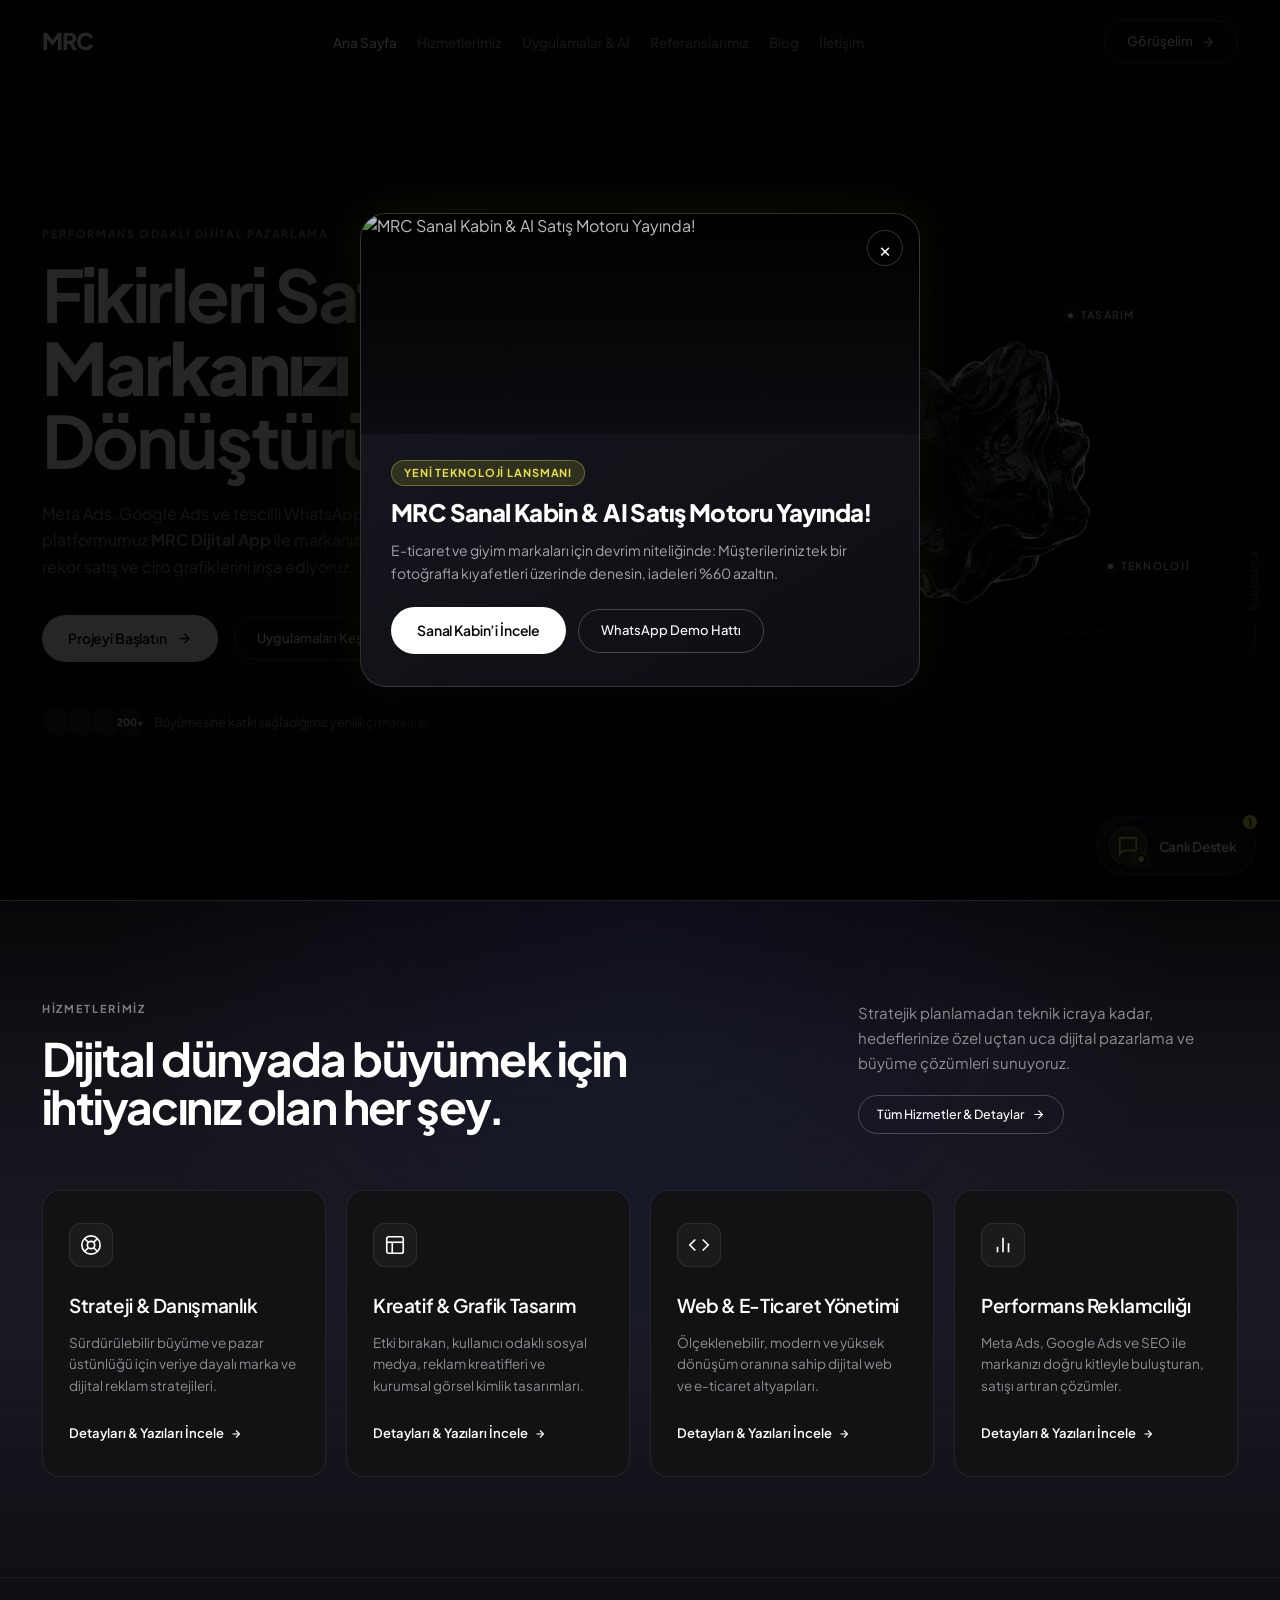
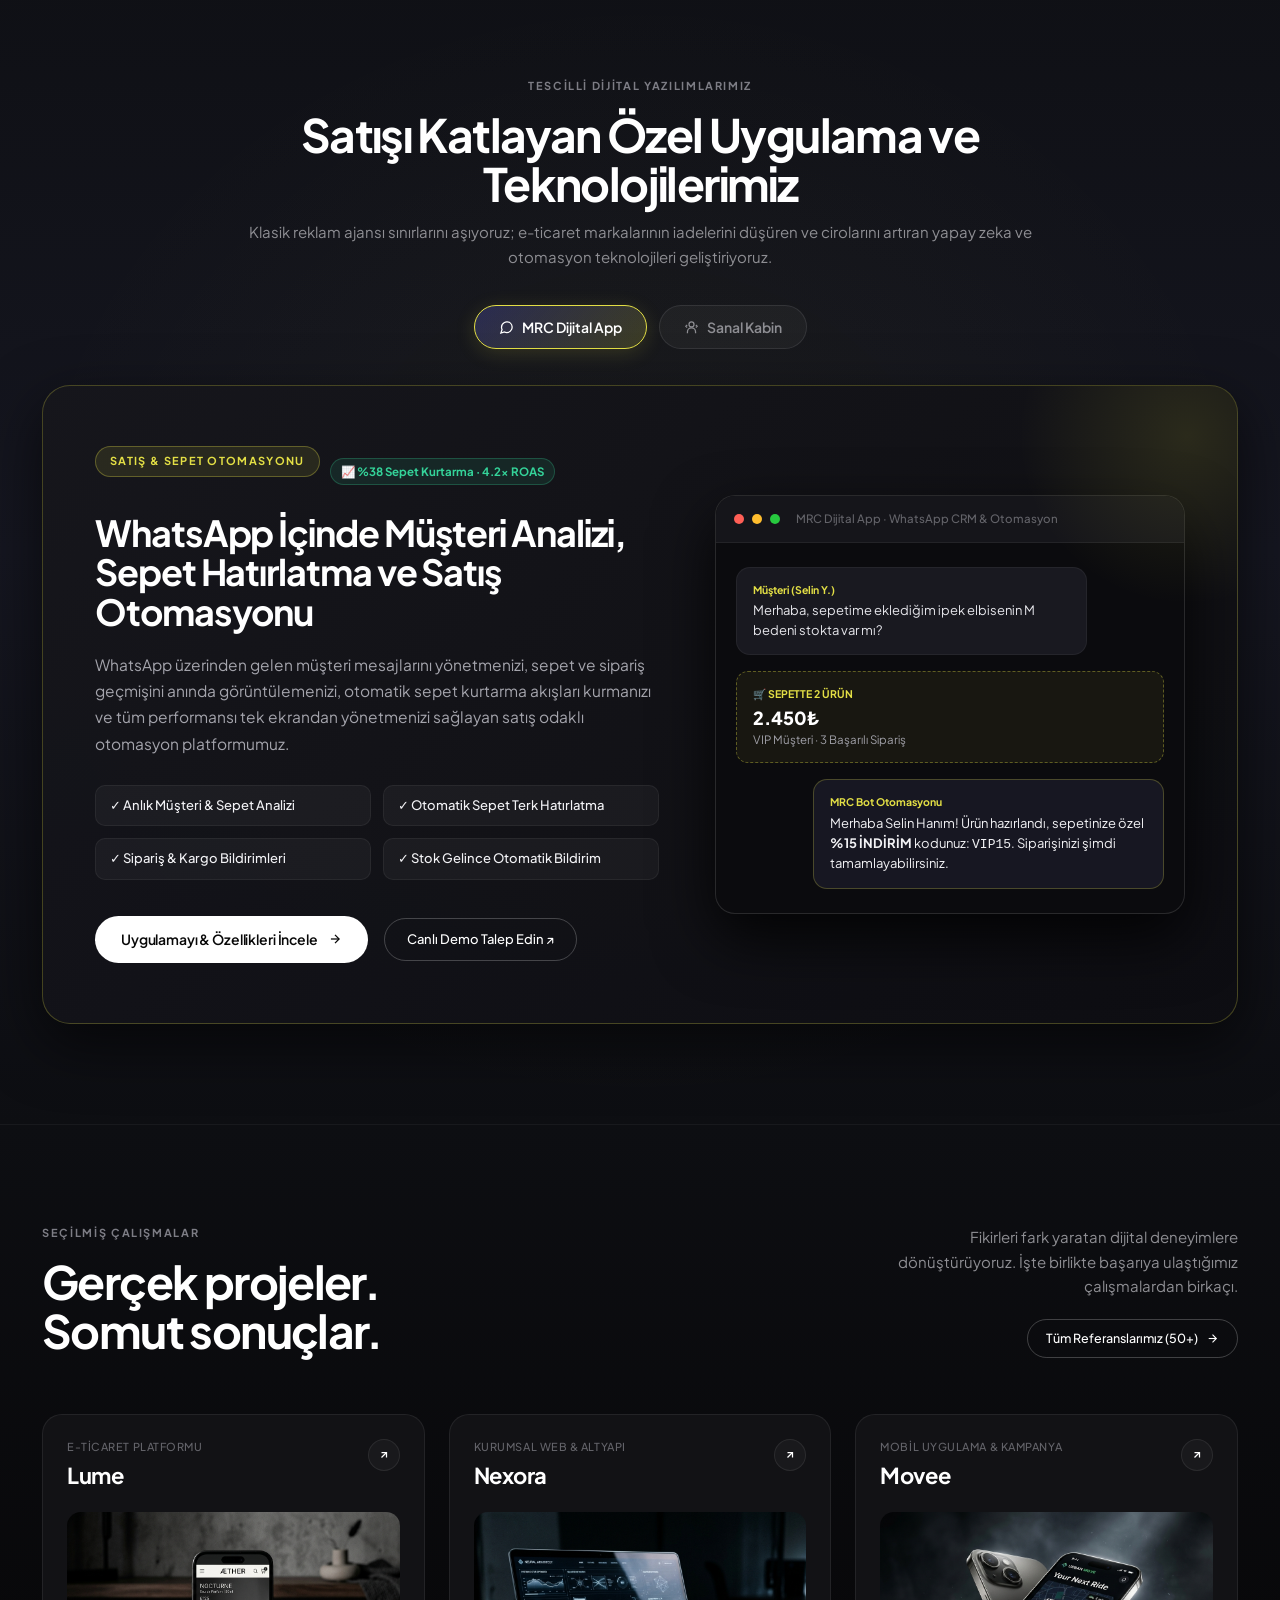
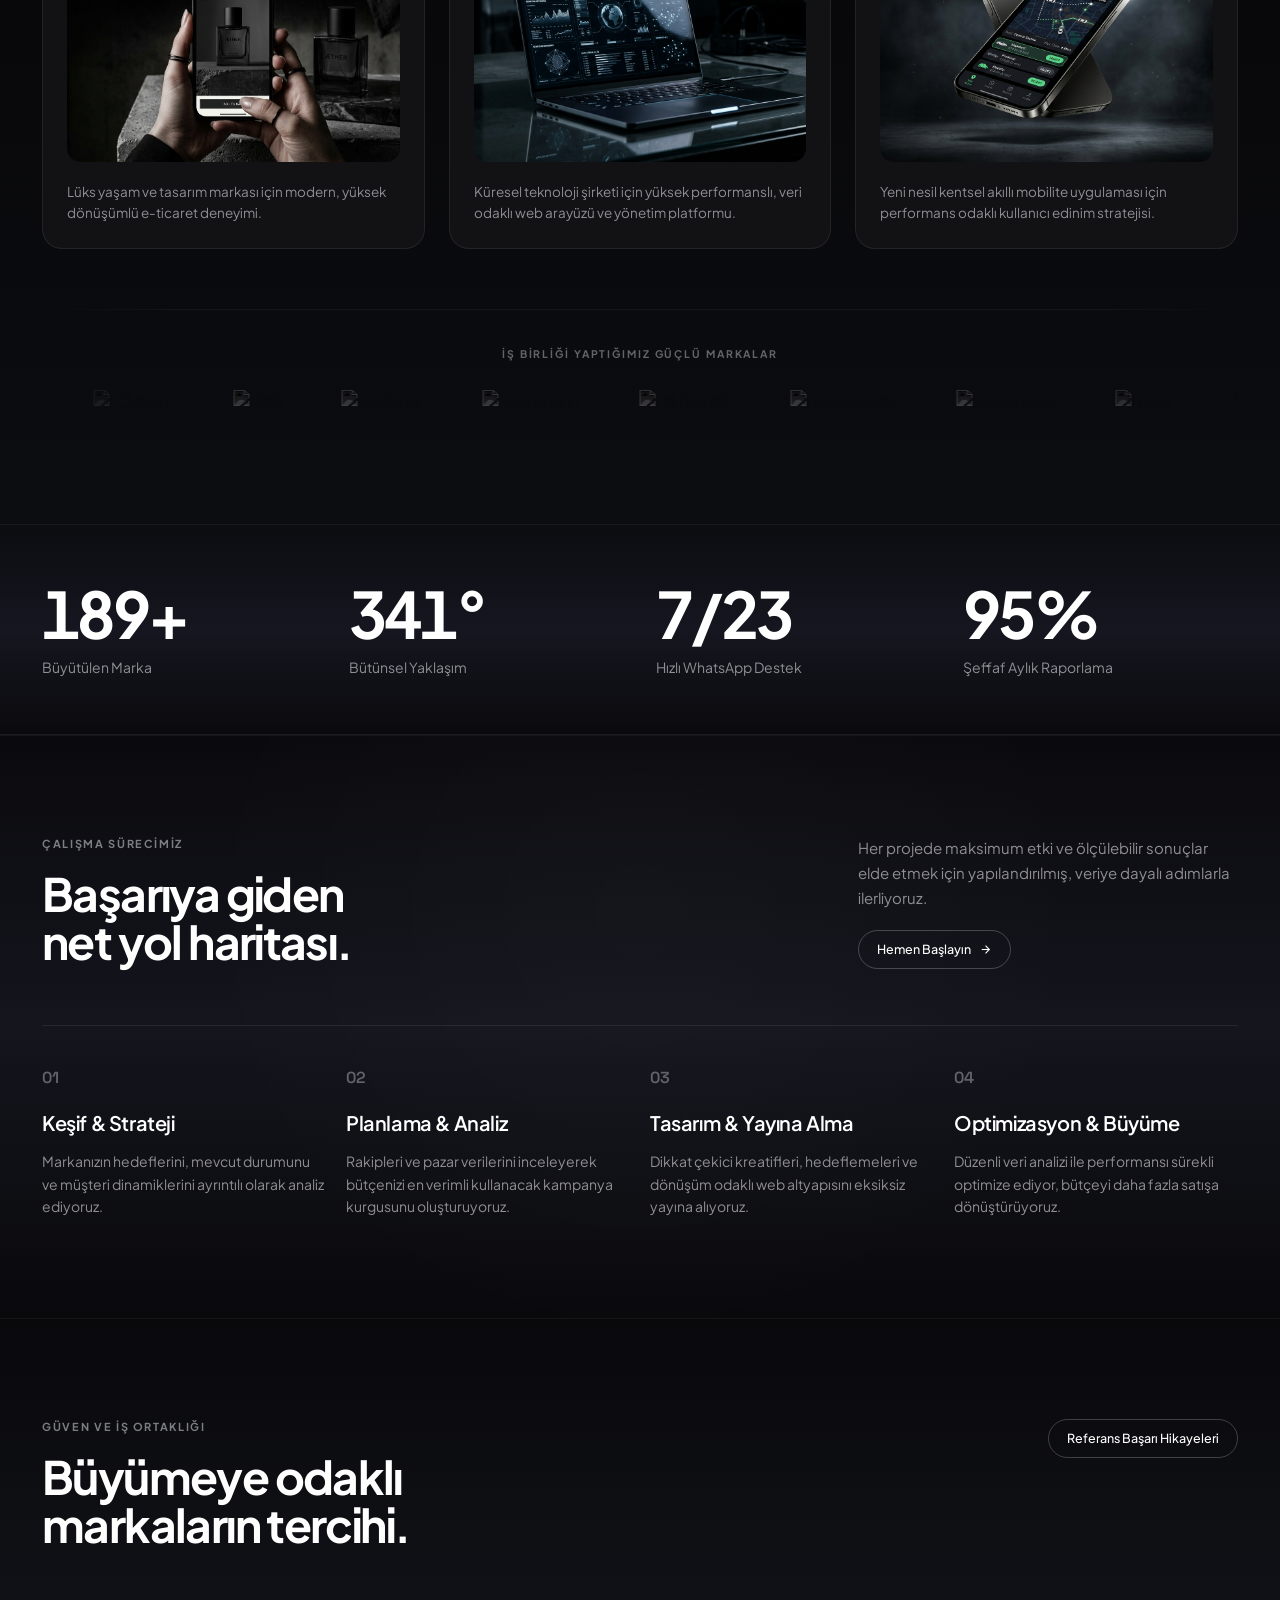
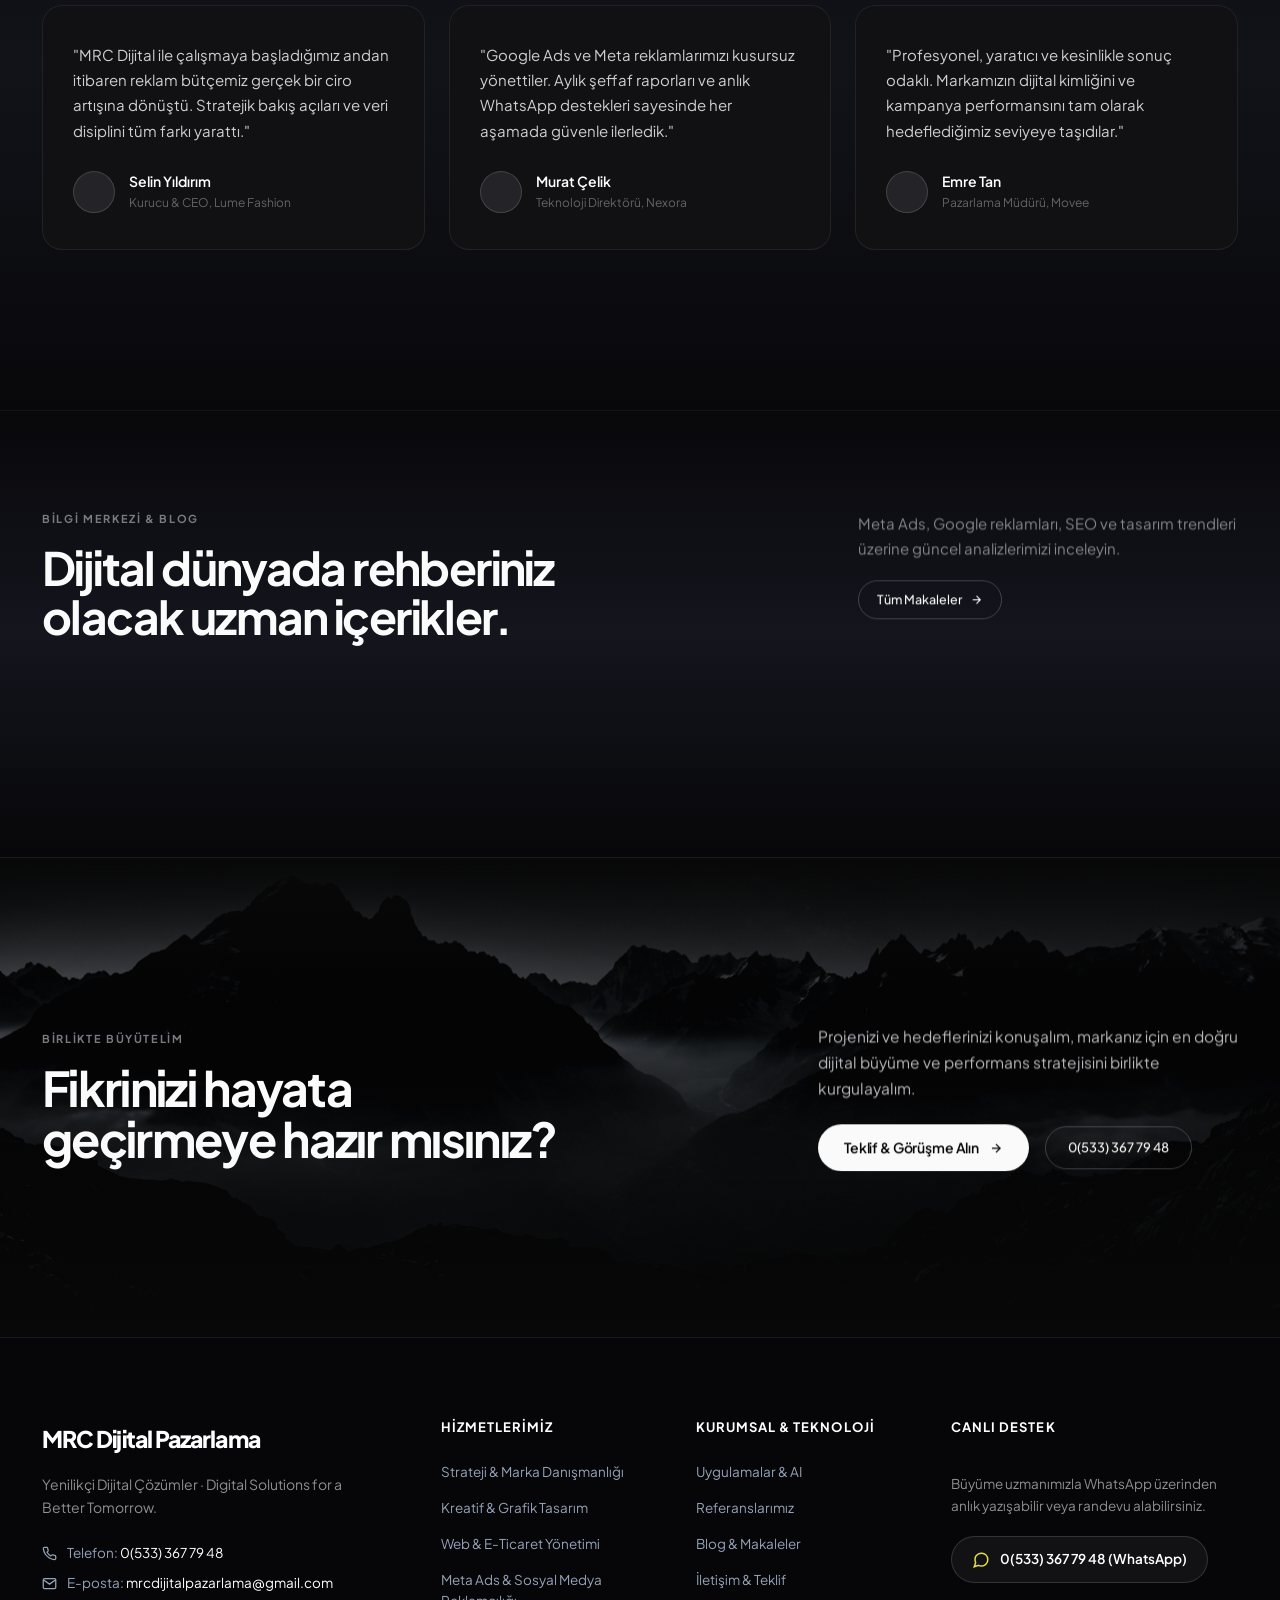
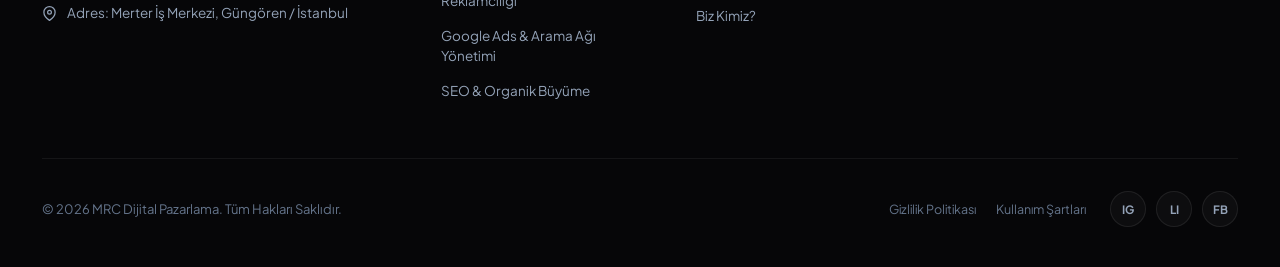
==== index.html @ 801fc0c1 "chore: publish agency preview build" ====
<!DOCTYPE html>
<html lang="tr">
<head>
  <meta charset="UTF-8">
  <meta name="viewport" content="width=device-width, initial-scale=1.0">
  <title>MRC Dijital Pazarlama | Yenilikçi Dijital Çözümler</title>
  <meta name="description" content="MRC Dijital Pazarlama - Veri odaklı reklam stratejileri, güçlü içerik planlaması ve doğru hedefleme ile markanızı dijitalde büyütün.">
  <link rel="icon" href="https://cdn.qukasoft.com/f/412761/cG96WmFtNG0vcUp3ZUdFOVU1NG5hQT09/l/favicon-4091739-sw50sh50.webp">

  <!-- Google Fonts: Plus Jakarta Sans for exact reference typography -->
  <link rel="preconnect" href="https://fonts.googleapis.com">
  <link rel="preconnect" href="https://fonts.gstatic.com" crossorigin>
  <link href="https://fonts.googleapis.com/css2?family=Plus+Jakarta+Sans:ital,wght@0,300;0,400;0,500;0,600;0,700;0,800;1,400;1,600&family=Space+Grotesk:wght@500;600;700&display=swap" rel="stylesheet">

  <script>
    (function(){
      try {
        var d = JSON.parse(localStorage.getItem('mrc_site_data_v1') || '{}');
        if (d && d.settings && d.settings.accentColor) {
          document.documentElement.style.setProperty('--accent-yellow', d.settings.accentColor);
          document.documentElement.style.setProperty('--accent-whatsapp', d.settings.accentColor);
        }
      } catch(e){}
    })();
  </script>
  <script type="module" crossorigin src="./assets/data-store-DvxqMFlW.js"></script>
  <script type="module" crossorigin src="./assets/chat-widget-3o8VH0E1.js"></script>
  <link rel="stylesheet" crossorigin href="./assets/chat-widget-BWJwFEwq.css">
</head>
<body>

  <!-- ========================================== -->
  <!-- 1. HEADER (Minimal Navigation)             -->
  <!-- ========================================== -->
  <header class="site-header" id="header">
    <div class="header-container">
      <a href="./index.html" class="brand-logo" aria-label="MRC Dijital Pazarlama Ana Sayfa">
        <span class="logo-text">MRC</span>
      </a>

      <nav class="nav-menu" aria-label="Ana Menü">
        <ul class="nav-list" id="mainNavList">
          <li><a href="./index.html" class="nav-link active">Ana Sayfa</a></li>
          <li><a href="./hizmetler.html" class="nav-link">Hizmetlerimiz</a></li>
          <li><a href="./uygulamalar.html" class="nav-link">Uygulamalar & AI</a></li>
          <li><a href="./referanslar.html" class="nav-link">Referanslarımız</a></li>
          <li><a href="./blog.html" class="nav-link">Blog</a></li>
          <li><a href="./iletisim.html" class="nav-link">İletişim</a></li>
        </ul>
      </nav>

      <div class="header-actions">
        <a href="./iletisim.html" class="btn-pill-outline" id="headerCtaBtn">
          <span>Görüşelim</span>
          <svg class="icon-arrow" width="14" height="14" viewBox="0 0 24 24" fill="none" stroke="currentColor" stroke-width="2" stroke-linecap="round" stroke-linejoin="round">
            <line x1="5" y1="12" x2="19" y2="12"></line>
            <polyline points="12 5 19 12 12 19"></polyline>
          </svg>
        </a>

        <!-- Mobile Menu Toggle Button -->
        <button class="mobile-toggle-btn" id="mobileToggleBtn" aria-label="Menüyü Aç/Kapat">
          <span></span>
          <span></span>
        </button>
      </div>
    </div>

    <!-- Mobile Drawer Navigation -->
    <div class="mobile-nav-drawer" id="mobileDrawer">
      <ul class="mobile-nav-list" id="mobileNavList">
        <li><a href="./index.html" class="mobile-nav-link active">Ana Sayfa</a></li>
        <li><a href="./hizmetler.html" class="mobile-nav-link">Hizmetlerimiz</a></li>
        <li><a href="./uygulamalar.html" class="mobile-nav-link">Uygulamalar & AI</a></li>
        <li><a href="./referanslar.html" class="mobile-nav-link">Referanslarımız</a></li>
        <li><a href="./blog.html" class="mobile-nav-link">Blog</a></li>
        <li><a href="./iletisim.html" class="mobile-nav-link">İletişim</a></li>
      </ul>
      <div class="mobile-drawer-footer">
        <a href="tel:+905333677948" class="btn-pill-solid w-full">0(533) 367 79 48</a>
      </div>
    </div>
  </header>

  <main>
    <!-- ========================================== -->
    <!-- 2. HERO SECTION                            -->
    <!-- ========================================== -->
    <section class="hero-section" id="hero">
      <div class="site-container hero-grid">
        <!-- Hero Left Column -->
        <div class="hero-content">
          <div class="section-kicker">PERFORMANS ODAKLI DİJİTAL PAZARLAMA</div>
          
          <h1 class="hero-headline">
            Fikirleri Satışa,<br>
            <span class="headline-bold">Markanızı Lidere</span><br>
            Dönüştürüyoruz.
          </h1>

          <p class="hero-description">
            Meta Ads, Google Ads ve tescilli WhatsApp otomasyon platformumuz <strong>MRC Dijital App</strong> ile markanız için tahminleri değil, rekor satış ve ciro grafiklerini inşa ediyoruz.
          </p>

          <div class="hero-actions">
            <a href="./iletisim.html" class="btn-pill-solid">
              <span>Projeyi Başlatın</span>
              <svg class="icon-arrow" width="15" height="15" viewBox="0 0 24 24" fill="none" stroke="currentColor" stroke-width="2.2" stroke-linecap="round" stroke-linejoin="round">
                <line x1="5" y1="12" x2="19" y2="12"></line>
                <polyline points="12 5 19 12 12 19"></polyline>
              </svg>
            </a>
            <a href="./hizmetler.html" class="btn-pill-outline">
              <span>Uygulamaları Keşfet</span>
            </a>
          </div>

          <!-- Trust Proof -->
          <div class="hero-trust">
            <div class="trust-avatars">
              <span class="avatar av-1"></span>
              <span class="avatar av-2"></span>
              <span class="avatar av-3"></span>
              <span class="avatar av-count">200+</span>
            </div>
            <span class="trust-text">Büyümesine katkı sağladığımız yenilikçi markalar</span>
          </div>
        </div>

        <!-- Hero Right Column: 3D Celestial Orbit Visual -->
        <div class="hero-visual-col">
          <div class="orbit-stage">
            <!-- Central Obsidian 3D Sculpture -->
            <div class="sculpture-wrapper">
              <img src="./assets/hero_rock-BjhBoLeK.jpg" alt="MRC Dijital 3D Sembol" class="sculpture-img" width="560" height="560">
            </div>

            <!-- Orbit SVG Ring Overlay -->
            <svg class="orbit-svg" viewBox="0 0 600 600" fill="none" xmlns="http://www.w3.org/2000/svg">
              <ellipse cx="300" cy="300" rx="270" ry="110" transform="rotate(-25 300 300)" stroke="rgba(255,255,255,0.18)" stroke-width="1" stroke-dasharray="3 3"/>
              <ellipse cx="300" cy="300" rx="280" ry="140" transform="rotate(35 300 300)" stroke="rgba(255,255,255,0.12)" stroke-width="1"/>
            </svg>

            <!-- Coordinate Nodes with Labels -->
            <div class="orbit-node node-strategy">
              <span class="node-dot"></span>
              <span class="node-label">STRATEJİ</span>
            </div>

            <div class="orbit-node node-design">
              <span class="node-dot"></span>
              <span class="node-label">TASARIM</span>
            </div>

            <div class="orbit-node node-technology">
              <span class="node-dot"></span>
              <span class="node-label">TEKNOLOJİ</span>
            </div>

            <div class="orbit-node node-growth">
              <span class="node-dot"></span>
              <span class="node-label">BÜYÜME</span>
            </div>
          </div>

          <!-- Vertical Scroll Indicator (Edge) -->
          <div class="scroll-indicator" aria-hidden="true">
            <span class="scroll-text">KAYDIRIN</span>
            <div class="scroll-line"></div>
          </div>
        </div>
      </div>
    </section>

    <!-- ========================================== -->
    <!-- 3. SERVICES SECTION                        -->
    <!-- ========================================== -->
    <section class="section services-section" id="services">
      <div class="site-container">
        <!-- Section Header -->
        <div class="section-head-split">
          <div class="head-left">
            <span class="section-kicker" data-scroll-reveal>HİZMETLERİMİZ</span>
            <h2 class="section-title" data-scroll-title>
              Dijital dünyada büyümek için<br class="br-desktop">
              ihtiyacınız olan her şey.
            </h2>
          </div>
          <div class="head-right" data-scroll-reveal>
            <p class="head-description">
              Stratejik planlamadan teknik icraya kadar, hedeflerinize özel uçtan uca dijital pazarlama ve büyüme çözümleri sunuyoruz.
            </p>
            <a href="./hizmetler.html" class="btn-pill-outline btn-sm">
              <span>Tüm Hizmetler & Detaylar</span>
              <svg class="icon-arrow" width="13" height="13" viewBox="0 0 24 24" fill="none" stroke="currentColor" stroke-width="2" stroke-linecap="round" stroke-linejoin="round">
                <line x1="5" y1="12" x2="19" y2="12"></line>
                <polyline points="12 5 19 12 12 19"></polyline>
              </svg>
            </a>
          </div>
        </div>

        <!-- 4-Column Card Grid (Fully Clickable Cards) -->
        <div class="cards-grid-4">
          <a href="./hizmet-detay.html?id=s1" class="service-card" data-scroll-card>
            <div class="service-icon-box">
              <svg width="22" height="22" viewBox="0 0 24 24" fill="none" stroke="currentColor" stroke-width="1.8">
                <circle cx="12" cy="12" r="10"></circle>
                <path d="m4.93 4.93 4.24 4.24"></path>
                <path d="m14.83 9.17 4.24-4.24"></path>
                <path d="m14.83 14.83 4.24 4.24"></path>
                <path d="m9.17 14.83-4.24 4.24"></path>
                <circle cx="12" cy="12" r="4"></circle>
              </svg>
            </div>
            <h3 class="service-card-title">Strateji & Danışmanlık</h3>
            <p class="service-card-desc">Sürdürülebilir büyüme ve pazar üstünlüğü için veriye dayalı marka ve dijital reklam stratejileri.</p>
            <div class="service-card-link">
              <span>Detayları & Yazıları İncele</span>
              <svg width="12" height="12" viewBox="0 0 24 24" fill="none" stroke="currentColor" stroke-width="2.2">
                <line x1="5" y1="12" x2="19" y2="12"></line>
                <polyline points="12 5 19 12 12 19"></polyline>
              </svg>
            </div>
          </a>

          <a href="./hizmet-detay.html?id=s2" class="service-card" data-scroll-card>
            <div class="service-icon-box">
              <svg width="22" height="22" viewBox="0 0 24 24" fill="none" stroke="currentColor" stroke-width="1.8">
                <rect width="18" height="18" x="3" y="3" rx="2"></rect>
                <path d="M3 9h18"></path>
                <path d="M9 21V9"></path>
              </svg>
            </div>
            <h3 class="service-card-title">Kreatif & Grafik Tasarım</h3>
            <p class="service-card-desc">Etki bırakan, kullanıcı odaklı sosyal medya, reklam kreatifleri ve kurumsal görsel kimlik tasarımları.</p>
            <div class="service-card-link">
              <span>Detayları & Yazıları İncele</span>
              <svg width="12" height="12" viewBox="0 0 24 24" fill="none" stroke="currentColor" stroke-width="2.2">
                <line x1="5" y1="12" x2="19" y2="12"></line>
                <polyline points="12 5 19 12 12 19"></polyline>
              </svg>
            </div>
          </a>

          <a href="./hizmet-detay.html?id=s3" class="service-card" data-scroll-card>
            <div class="service-icon-box">
              <svg width="22" height="22" viewBox="0 0 24 24" fill="none" stroke="currentColor" stroke-width="1.8">
                <polyline points="16 18 22 12 16 6"></polyline>
                <polyline points="8 6 2 12 8 18"></polyline>
              </svg>
            </div>
            <h3 class="service-card-title">Web & E-Ticaret Yönetimi</h3>
            <p class="service-card-desc">Ölçeklenebilir, modern ve yüksek dönüşüm oranına sahip dijital web ve e-ticaret altyapıları.</p>
            <div class="service-card-link">
              <span>Detayları & Yazıları İncele</span>
              <svg width="12" height="12" viewBox="0 0 24 24" fill="none" stroke="currentColor" stroke-width="2.2">
                <line x1="5" y1="12" x2="19" y2="12"></line>
                <polyline points="12 5 19 12 12 19"></polyline>
              </svg>
            </div>
          </a>

          <a href="./hizmet-detay.html?id=s4" class="service-card" data-scroll-card>
            <div class="service-icon-box">
              <svg width="22" height="22" viewBox="0 0 24 24" fill="none" stroke="currentColor" stroke-width="1.8">
                <line x1="18" y1="20" x2="18" y2="10"></line>
                <line x1="12" y1="20" x2="12" y2="4"></line>
                <line x1="6" y1="20" x2="6" y2="14"></line>
              </svg>
            </div>
            <h3 class="service-card-title">Performans Reklamcılığı</h3>
            <p class="service-card-desc">Meta Ads, Google Ads ve SEO ile markanızı doğru kitleyle buluşturan, satışı artıran çözümler.</p>
            <div class="service-card-link">
              <span>Detayları & Yazıları İncele</span>
              <svg width="12" height="12" viewBox="0 0 24 24" fill="none" stroke="currentColor" stroke-width="2.2">
                <line x1="5" y1="12" x2="19" y2="12"></line>
                <polyline points="12 5 19 12 12 19"></polyline>
              </svg>
            </div>
          </a>
        </div>
      </div>
    </section>

    <!-- ========================================== -->
    <!-- MRC PROPRIETARY APPS & TECHNOLOGIES SUITE  -->
    <!-- ========================================== -->
    <section class="section app-spotlight-section" id="appsSection">
      <div class="site-container">
        <!-- Section Head -->
        <div class="section-head-center" style="text-align: center; max-width: 820px; margin: 0 auto 36px auto;" data-scroll-reveal>
          <span class="section-kicker">TESCİLLİ DİJİTAL YAZILIMLARIMIZ</span>
          <h2 class="section-title" style="margin-top: 10px;">
            Satışı Katlayan Özel Uygulama ve Teknolojilerimiz
          </h2>
          <p class="head-description" style="margin: 12px auto 0 auto; color: var(--text-muted);">
            Klasik reklam ajansı sınırlarını aşıyoruz; e-ticaret markalarının iadelerini düşüren ve cirolarını artıran yapay zeka ve otomasyon teknolojileri geliştiriyoruz.
          </p>
        </div>

        <!-- Dynamic App Switcher Tabs -->
        <div class="app-switcher-tabs" id="appSwitcherTabs">
          <!-- Populated dynamically: MRC App, Sanal Kabin, etc. -->
        </div>

        <!-- Dynamic Active App Card Container -->
        <div id="dynamicAppSpotlightCard">
          <!-- Populated dynamically with active app details & visual -->
        </div>
      </div>
    </section>

    <!-- ========================================== -->
    <!-- 4. FEATURED WORK SECTION                   -->
    <!-- ========================================== -->
    <section class="section work-section" id="work">
      <div class="site-container">
        <!-- Section Header -->
        <div class="section-head-split">
          <div class="head-left">
            <span class="section-kicker" data-scroll-reveal>SEÇİLMİŞ ÇALIŞMALAR</span>
            <h2 class="section-title" data-scroll-title>
              Gerçek projeler.<br>
              Somut sonuçlar.
            </h2>
          </div>
          <div class="head-right align-end" data-scroll-reveal>
            <p class="head-description">
              Fikirleri fark yaratan dijital deneyimlere dönüştürüyoruz. İşte birlikte başarıya ulaştığımız çalışmalardan birkaçı.
            </p>
            <div class="slider-arrows">
              <a href="./referanslar.html" class="btn-pill-outline btn-sm">
                <span>Tüm Referanslarımız (50+)</span>
                <svg class="icon-arrow" width="13" height="13" viewBox="0 0 24 24" fill="none" stroke="currentColor" stroke-width="2">
                  <line x1="5" y1="12" x2="19" y2="12"></line>
                  <polyline points="12 5 19 12 12 19"></polyline>
                </svg>
              </a>
            </div>
          </div>
        </div>

        <!-- 3-Column Large Media Cards -->
        <div class="cards-grid-3">
          <div class="project-card" data-scroll-card>
            <div class="project-card-header">
              <div>
                <span class="project-category">E-Ticaret Platformu</span>
                <h3 class="project-title">Lume</h3>
              </div>
              <a href="./referanslar.html" class="project-action-circle" aria-label="Projeyi Aç">
                <svg width="12" height="12" viewBox="0 0 24 24" fill="none" stroke="currentColor" stroke-width="2.5">
                  <line x1="7" y1="17" x2="17" y2="7"></line>
                  <polyline points="7 7 17 7 17 17"></polyline>
                </svg>
              </a>
            </div>
            <div class="project-media">
              <img src="./assets/project_1-B6KE15gW.jpg" alt="Lume E-Ticaret Projesi" class="project-img" loading="lazy">
            </div>
            <p class="project-caption">
              Lüks yaşam ve tasarım markası için modern, yüksek dönüşümlü e-ticaret deneyimi.
            </p>
          </div>

          <div class="project-card" data-scroll-card>
            <div class="project-card-header">
              <div>
                <span class="project-category">Kurumsal Web & Altyapı</span>
                <h3 class="project-title">Nexora</h3>
              </div>
              <a href="./referanslar.html" class="project-action-circle" aria-label="Projeyi Aç">
                <svg width="12" height="12" viewBox="0 0 24 24" fill="none" stroke="currentColor" stroke-width="2.5">
                  <line x1="7" y1="17" x2="17" y2="7"></line>
                  <polyline points="7 7 17 7 17 17"></polyline>
                </svg>
              </a>
            </div>
            <div class="project-media">
              <img src="./assets/project_2-kWwqPi5b.jpg" alt="Nexora Kurumsal Web Projesi" class="project-img" loading="lazy">
            </div>
            <p class="project-caption">
              Küresel teknoloji şirketi için yüksek performanslı, veri odaklı web arayüzü ve yönetim platformu.
            </p>
          </div>

          <div class="project-card" data-scroll-card>
            <div class="project-card-header">
              <div>
                <span class="project-category">Mobil Uygulama & Kampanya</span>
                <h3 class="project-title">Movee</h3>
              </div>
              <a href="./referanslar.html" class="project-action-circle" aria-label="Projeyi Aç">
                <svg width="12" height="12" viewBox="0 0 24 24" fill="none" stroke="currentColor" stroke-width="2.5">
                  <line x1="7" y1="17" x2="17" y2="7"></line>
                  <polyline points="7 7 17 7 17 17"></polyline>
                </svg>
              </a>
            </div>
            <div class="project-media">
              <img src="./assets/project_3-BNzmGnok.jpg" alt="Movee Mobilite Uygulaması" class="project-img" loading="lazy">
            </div>
            <p class="project-caption">
              Yeni nesil kentsel akıllı mobilite uygulaması için performans odaklı kullanıcı edinim stratejisi.
            </p>
          </div>
        </div>

        <!-- Verified Real Partner Logos Ticker (Infinite Smooth Marquee Slider) -->
        <div class="partner-ticker-wrapper">
          <div class="partner-ticker-label">İŞ BİRLİĞİ YAPTIĞIMIZ GÜÇLÜ MARKALAR</div>
          <div class="partner-slider-viewport">
            <div class="partner-logos-track" id="homepagePartnerTrack">
              <img src="https://cdn.qukasoft.com/f/412761/bzR6WWFtNG0vcUp3ZW1Gc1U4OG5hUT09/i/image-43427686-sw1000sh372.webp" alt="Nona" class="partner-logo">
              <img src="https://cdn.qukasoft.com/f/412761/bzR6WWFtNG0vcUp3ZW1Gc1U4OG5hUT09/i/image-46714614-sw1000sh372.webp" alt="FO4RBS" class="partner-logo">
              <img src="https://cdn.qukasoft.com/f/412761/bzR6WWFtNG0vcUp3ZW1Gc1U4OG5hUT09/i/image-97656015-sw1000sh372.webp" alt="RZG" class="partner-logo">
              <img src="https://cdn.qukasoft.com/f/412761/bzR6WWFtNG0vcUp3ZW1Gc1U4OG5hUT09/i/image-54373928-sw1000sh372.webp" alt="Narferita" class="partner-logo">
              <img src="https://cdn.qukasoft.com/f/412761/bzR6WWFtNG0vcUp3ZW1Gc1U4OG5hUT09/i/image-100584-sw1000sh372.webp" alt="Fatma Kılıç" class="partner-logo">
              <img src="https://cdn.qukasoft.com/f/412761/bzR6WWFtNG0vcUp3ZW1Gc1U4OG5hUT09/i/image-91281069-sw1000sh372.webp" alt="H&R Butik" class="partner-logo">
              <img src="https://cdn.qukasoft.com/f/412761/bzR6WWFtNG0vcUp3ZW1Gc1U4OG5hUT09/i/image-11225994-sw1000sh372.webp" alt="Damla Butik" class="partner-logo">
              <img src="https://cdn.qukasoft.com/f/412761/bzR6WWFtNG0vcUp3ZW1Gc1U4OG5hUT09/i/image-40845841-sw1014sh372.webp" alt="Ferelmoda" class="partner-logo">
              <!-- Duplicated track for seamless loop -->
              <img src="https://cdn.qukasoft.com/f/412761/bzR6WWFtNG0vcUp3ZW1Gc1U4OG5hUT09/i/image-43427686-sw1000sh372.webp" alt="Nona" class="partner-logo">
              <img src="https://cdn.qukasoft.com/f/412761/bzR6WWFtNG0vcUp3ZW1Gc1U4OG5hUT09/i/image-46714614-sw1000sh372.webp" alt="FO4RBS" class="partner-logo">
              <img src="https://cdn.qukasoft.com/f/412761/bzR6WWFtNG0vcUp3ZW1Gc1U4OG5hUT09/i/image-97656015-sw1000sh372.webp" alt="RZG" class="partner-logo">
              <img src="https://cdn.qukasoft.com/f/412761/bzR6WWFtNG0vcUp3ZW1Gc1U4OG5hUT09/i/image-54373928-sw1000sh372.webp" alt="Narferita" class="partner-logo">
              <img src="https://cdn.qukasoft.com/f/412761/bzR6WWFtNG0vcUp3ZW1Gc1U4OG5hUT09/i/image-100584-sw1000sh372.webp" alt="Fatma Kılıç" class="partner-logo">
              <img src="https://cdn.qukasoft.com/f/412761/bzR6WWFtNG0vcUp3ZW1Gc1U4OG5hUT09/i/image-91281069-sw1000sh372.webp" alt="H&R Butik" class="partner-logo">
              <img src="https://cdn.qukasoft.com/f/412761/bzR6WWFtNG0vcUp3ZW1Gc1U4OG5hUT09/i/image-11225994-sw1000sh372.webp" alt="Damla Butik" class="partner-logo">
              <img src="https://cdn.qukasoft.com/f/412761/bzR6WWFtNG0vcUp3ZW1Gc1U4OG5hUT09/i/image-40845841-sw1014sh372.webp" alt="Ferelmoda" class="partner-logo">
            </div>
          </div>
        </div>
      </div>
    </section>

    <!-- ========================================== -->
    <!-- 5. STATS SECTION (Exact 4-Column Layout)   -->
    <!-- ========================================== -->
    <section class="stats-section">
      <div class="site-container">
        <div class="stats-grid-4">
          <div class="stat-item">
            <div class="stat-number" data-count="200">200+</div>
            <div class="stat-label">Büyütülen Marka</div>
          </div>
          <div class="stat-item">
            <div class="stat-number">360°</div>
            <div class="stat-label">Bütünsel Yaklaşım</div>
          </div>
          <div class="stat-item">
            <div class="stat-number">7/24</div>
            <div class="stat-label">Hızlı WhatsApp Destek</div>
          </div>
          <div class="stat-item">
            <div class="stat-number" data-count="100">100%</div>
            <div class="stat-label">Şeffaf Aylık Raporlama</div>
          </div>
        </div>
      </div>
    </section>

    <!-- ========================================== -->
    <!-- 6. PROCESS SECTION                         -->
    <!-- ========================================== -->
    <section class="section process-section" id="process">
      <div class="site-container">
        <div class="section-head-split">
          <div class="head-left">
            <span class="section-kicker" data-scroll-reveal>ÇALIŞMA SÜRECİMİZ</span>
            <h2 class="section-title" data-scroll-title>
              Başarıya giden<br>
              net yol haritası.
            </h2>
          </div>
          <div class="head-right" data-scroll-reveal>
            <p class="head-description">
              Her projede maksimum etki ve ölçülebilir sonuçlar elde etmek için yapılandırılmış, veriye dayalı adımlarla ilerliyoruz.
            </p>
            <a href="./iletisim.html" class="btn-pill-outline btn-sm">
              <span>Hemen Başlayın</span>
              <svg class="icon-arrow" width="13" height="13" viewBox="0 0 24 24" fill="none" stroke="currentColor" stroke-width="2">
                <line x1="5" y1="12" x2="19" y2="12"></line>
                <polyline points="12 5 19 12 12 19"></polyline>
              </svg>
            </a>
          </div>
        </div>

        <div class="process-steps-grid">
          <div class="step-card" data-scroll-card>
            <div class="step-num">01</div>
            <h3 class="step-title">Keşif & Strateji</h3>
            <p class="step-desc">Markanızın hedeflerini, mevcut durumunu ve müşteri dinamiklerini ayrıntılı olarak analiz ediyoruz.</p>
          </div>

          <div class="step-card" data-scroll-card>
            <div class="step-num">02</div>
            <h3 class="step-title">Planlama & Analiz</h3>
            <p class="step-desc">Rakipleri ve pazar verilerini inceleyerek bütçenizi en verimli kullanacak kampanya kurgusunu oluşturuyoruz.</p>
          </div>

          <div class="step-card" data-scroll-card>
            <div class="step-num">03</div>
            <h3 class="step-title">Tasarım & Yayına Alma</h3>
            <p class="step-desc">Dikkat çekici kreatifleri, hedeflemeleri ve dönüşüm odaklı web altyapısını eksiksiz yayına alıyoruz.</p>
          </div>

          <div class="step-card" data-scroll-card>
            <div class="step-num">04</div>
            <h3 class="step-title">Optimizasyon & Büyüme</h3>
            <p class="step-desc">Düzenli veri analizi ile performansı sürekli optimize ediyor, bütçeyi daha fazla satışa dönüştürüyoruz.</p>
          </div>
        </div>
      </div>
    </section>

    <!-- ========================================== -->
    <!-- 7. TESTIMONIALS / TRUST SECTION            -->
    <!-- ========================================== -->
    <section class="section testimonials-section" id="testimonials">
      <div class="site-container">
        <div class="section-head-split">
          <div class="head-left">
            <span class="section-kicker" data-scroll-reveal>GÜVEN VE İŞ ORTAKLIĞI</span>
            <h2 class="section-title" data-scroll-title>
              Büyümeye odaklı<br>
              markaların tercihi.
            </h2>
          </div>
          <div class="head-right align-end" data-scroll-reveal>
            <a href="./referanslar.html" class="btn-pill-outline btn-sm">
              <span>Referans Başarı Hikayeleri</span>
            </a>
          </div>
        </div>

        <div class="cards-grid-3">
          <div class="testimonial-card" data-scroll-card>
            <p class="testimonial-quote">
              "MRC Dijital ile çalışmaya başladığımız andan itibaren reklam bütçemiz gerçek bir ciro artışına dönüştü. Stratejik bakış açıları ve veri disiplini tüm farkı yarattı."
            </p>
            <div class="testimonial-author">
              <div class="author-avatar av-user-1"></div>
              <div class="author-info">
                <div class="author-name">Selin Yıldırım</div>
                <div class="author-role">Kurucu & CEO, Lume Fashion</div>
              </div>
            </div>
          </div>

          <div class="testimonial-card" data-scroll-card>
            <p class="testimonial-quote">
              "Google Ads ve Meta reklamlarımızı kusursuz yönettiler. Aylık şeffaf raporları ve anlık WhatsApp destekleri sayesinde her aşamada güvenle ilerledik."
            </p>
            <div class="testimonial-author">
              <div class="author-avatar av-user-2"></div>
              <div class="author-info">
                <div class="author-name">Murat Çelik</div>
                <div class="author-role">Teknoloji Direktörü, Nexora</div>
              </div>
            </div>
          </div>

          <div class="testimonial-card" data-scroll-card>
            <p class="testimonial-quote">
              "Profesyonel, yaratıcı ve kesinlikle sonuç odaklı. Markamızın dijital kimliğini ve kampanya performansını tam olarak hedeflediğimiz seviyeye taşıdılar."
            </p>
            <div class="testimonial-author">
              <div class="author-avatar av-user-3"></div>
              <div class="author-info">
                <div class="author-name">Emre Tan</div>
                <div class="author-role">Pazarlama Müdürü, Movee</div>
              </div>
            </div>
          </div>
        </div>
      </div>
    </section>

    <!-- ========================================== -->
    <!-- 8. LATEST BLOG TEASER                      -->
    <!-- ========================================== -->
    <section class="section latest-blog-section">
      <div class="site-container">
        <div class="section-head-split">
          <div class="head-left">
            <span class="section-kicker" data-scroll-reveal>BİLGİ MERKEZİ & BLOG</span>
            <h2 class="section-title" data-scroll-title>
              Dijital dünyada rehberiniz<br>
              olacak uzman içerikler.
            </h2>
          </div>
          <div class="head-right" data-scroll-reveal>
            <p class="head-description">
              Meta Ads, Google reklamları, SEO ve tasarım trendleri üzerine güncel analizlerimizi inceleyin.
            </p>
            <a href="./blog.html" class="btn-pill-outline btn-sm">
              <span>Tüm Makaleler</span>
              <svg class="icon-arrow" width="13" height="13" viewBox="0 0 24 24" fill="none" stroke="currentColor" stroke-width="2">
                <line x1="5" y1="12" x2="19" y2="12"></line>
                <polyline points="12 5 19 12 12 19"></polyline>
              </svg>
            </a>
          </div>
        </div>

        <div class="cards-grid-3" id="homeBlogTeaserGrid">
          <!-- Populated from DataStore -->
        </div>
      </div>
    </section>

    <!-- ========================================== -->
    <!-- 9. BIG PANORAMIC CTA SECTION               -->
    <!-- ========================================== -->
    <section class="cta-section" id="contact">
      <div class="cta-background-container">
        <img src="./assets/cta_mountains-BZGcS4Ou.jpg" alt="Monochrome Gece Dağ Silüeti" class="cta-bg-img" loading="lazy">
        <div class="cta-gradient-overlay"></div>
      </div>

      <div class="site-container cta-content-wrapper">
        <div class="cta-left">
          <span class="section-kicker" data-scroll-reveal>BİRLİKTE BÜYÜTELİM</span>
          <h2 class="cta-title" data-scroll-title>
            Fikrinizi hayata<br>
            geçirmeye hazır mısınız?
          </h2>
        </div>

        <div class="cta-right" data-scroll-reveal>
          <p class="cta-text">
            Projenizi ve hedeflerinizi konuşalım, markanız için en doğru dijital büyüme ve performans stratejisini birlikte kurgulayalım.
          </p>
          <div class="cta-buttons">
            <a href="./iletisim.html" class="btn-pill-solid">
              <span>Teklif & Görüşme Alın</span>
              <svg class="icon-arrow" width="14" height="14" viewBox="0 0 24 24" fill="none" stroke="currentColor" stroke-width="2.2">
                <line x1="5" y1="12" x2="19" y2="12"></line>
                <polyline points="12 5 19 12 12 19"></polyline>
              </svg>
            </a>
            <a href="tel:+905333677948" class="btn-pill-outline">
              <span>0(533) 367 79 48</span>
            </a>
          </div>
        </div>
      </div>
    </section>
  </main>

  <!-- ========================================== -->
  <!-- 10. MINIMAL FOOTER                         -->
  <!-- ========================================== -->
  <footer class="site-footer">
    <div class="site-container">
      <div class="footer-top-row">
        <div class="footer-brand">
          <div class="footer-logo">MRC</div>
          <p class="footer-tagline">Yenilikçi Dijital Çözümler · Digital Solutions for a Better Tomorrow.</p>
        </div>

        <ul class="footer-nav" id="footerNavList">
          <li><a href="./index.html">Ana Sayfa</a></li>
          <li><a href="./hizmetler.html">Hizmetlerimiz</a></li>
          <li><a href="./referanslar.html">Referanslar</a></li>
          <li><a href="./blog.html">Blog</a></li>
          <li><a href="./iletisim.html">İletişim</a></li>
        </ul>

        <div class="footer-socials">
          <a href="mailto:mrcdijitalpazarlama@gmail.com" class="social-icon" aria-label="E-Posta">
            <svg width="15" height="15" viewBox="0 0 24 24" fill="none" stroke="currentColor" stroke-width="2">
              <path d="M4 4h16c1.1 0 2 .9 2 2v12c0 1.1-.9 2-2 2H4c-1.1 0-2-.9-2-2V6c0-1.1.9-2 2-2z"></path>
              <polyline points="22,6 12,13 2,6"></polyline>
            </svg>
          </a>
          <a href="https://api.whatsapp.com/send/?phone=905333677948" target="_blank" rel="noopener" class="social-icon" aria-label="WhatsApp">
            <svg width="15" height="15" viewBox="0 0 24 24" fill="currentColor">
              <path d="M12.04 2c-5.46 0-9.91 4.45-9.91 9.91 0 1.75.46 3.45 1.32 4.95L2.05 22l5.25-1.38c1.45.79 3.08 1.21 4.74 1.21 5.46 0 9.91-4.45 9.91-9.91 0-2.65-1.03-5.14-2.9-7.01A9.816 9.816 0 0 0 12.04 2m.01 1.67c2.2 0 4.26.86 5.82 2.42a8.196 8.196 0 0 1 2.41 5.83c0 4.54-3.7 8.24-8.24 8.24-1.48 0-2.93-.4-4.2-1.15l-.3-.18-3.12.82.83-3.04-.2-.31a8.19 8.19 0 0 1-1.26-4.38c0-4.54 3.7-8.24 8.24-8.24m4.52 11.66c-.25-.13-1.47-.72-1.7-.81-.23-.08-.39-.13-.56.13-.17.25-.64.81-.79.97-.14.17-.29.19-.54.06-.25-.13-1.06-.39-2.02-1.25-.75-.67-1.26-1.5-1.4-1.75-.15-.25-.02-.39.11-.51.11-.11.25-.29.37-.44.13-.14.17-.25.25-.42.08-.17.04-.31-.02-.44-.06-.13-.56-1.35-.77-1.85-.2-.49-.41-.42-.56-.43h-.48c-.17 0-.44.06-.67.31-.23.25-.88.86-.88 2.1 0 1.24.9 2.44 1.03 2.61.13.17 1.77 2.71 4.3 3.8.6.26 1.07.42 1.44.54.61.19 1.16.17 1.6.1 1.48-.22 2.38-1.52 2.38-2.61 0-1.1-.9-2.18-1.02-2.31"/>
            </svg>
          </a>
        </div>
      </div>

      <div class="footer-bottom-row">
        <div class="footer-copyright">
          © 2026 MRC Dijital Pazarlama. Tüm Hakları Saklıdır.
        </div>
        <div class="footer-legal">
          <a href="./sayfa.html?s=gizlilik-politikasi">Gizlilik Politikası</a>
          <a href="./sayfa.html?s=kullanim-kosullari">Kullanım Koşulları</a>
          <a href="./sayfa.html?s=kvkk-aydinlatma">KVKK Aydınlatma</a>
        </div>
      </div>
    </div>
  </footer>

</body>
</html>
---- assets/chat-widget-BWJwFEwq.css ----
:root{--bg-black:#080808;--bg-surface:#0e0e11;--bg-card:#121215;--bg-card-hover:#16161a;--border-subtle:#ffffff14;--border-card:#ffffff12;--border-hover:#ffffff38;--text-pure:#fff;--text-primary:#f2f2f5;--text-muted:#8e8e93;--text-dim:#636369;--text-kicker:#7d7d85;--accent-yellow:#e3df45;--accent-whatsapp:#e3df45;--font-main:"Plus Jakarta Sans", -apple-system, BlinkMacSystemFont, "Segoe UI", Roboto, sans-serif;--font-mono:"Space Grotesk", monospace;--container-max:1260px;--container-pad:32px;--header-height:84px}*,:before,:after{box-sizing:border-box;margin:0;padding:0}html{font-family:var(--font-main);background-color:var(--bg-black);color:var(--text-primary);scroll-behavior:smooth;-webkit-font-smoothing:antialiased;-moz-osx-font-smoothing:grayscale;font-size:16px;line-height:1.5}[id]{scroll-margin-top:calc(var(--header-height) + 28px)}body{background-color:var(--bg-black);min-height:100vh;overflow-x:hidden}img,svg{max-width:100%;display:block}a{color:inherit;text-decoration:none;transition:color .2s,opacity .2s,border-color .2s}button{cursor:pointer;background:0 0;border:none;font-family:inherit}ul,ol{list-style:none}.site-container{width:100%;max-width:var(--container-max);padding-left:var(--container-pad);padding-right:var(--container-pad);margin-left:auto;margin-right:auto}.site-container.narrow{max-width:860px}.section{padding-top:100px;padding-bottom:100px;position:relative}.section-kicker{letter-spacing:.15em;text-transform:uppercase;color:var(--text-kicker);margin-bottom:16px;font-size:11px;font-weight:700;display:block}.section-title{letter-spacing:-.035em;color:var(--text-pure);font-size:52px;font-weight:700;line-height:1.06}.section-head-split{justify-content:space-between;align-items:flex-start;gap:48px;margin-bottom:56px;display:flex}.section-head-split .head-left{flex:1;max-width:620px}.section-head-split .head-right{flex-direction:column;flex:0 0 380px;align-items:flex-start;gap:20px;display:flex}.section-head-split .head-right.align-end{text-align:right;align-items:flex-end}.head-description{color:var(--text-muted);font-size:15px;line-height:1.65}.btn-pill-solid{background-color:var(--text-pure);color:var(--bg-black);letter-spacing:-.01em;border-radius:999px;align-items:center;gap:10px;padding:13px 26px;font-size:14px;font-weight:600;transition:transform .2s,background-color .2s,box-shadow .2s;display:inline-flex}.btn-pill-solid:hover{background-color:#e5e5e8;transform:translateY(-1px)}.btn-pill-outline{border:1px solid var(--border-hover);color:var(--text-pure);background-color:#0000;border-radius:999px;align-items:center;gap:8px;padding:11px 22px;font-size:13px;font-weight:500;transition:border-color .2s,background-color .2s,color .2s;display:inline-flex}.btn-pill-outline:hover,.btn-pill-outline.active{border-color:var(--text-pure);background-color:#ffffff0f}.btn-pill-outline.btn-sm{padding:9px 18px;font-size:12.5px}.w-full{justify-content:center;width:100%}.icon-arrow{transition:transform .2s}.btn-pill-solid:hover .icon-arrow,.btn-pill-outline:hover .icon-arrow{transform:translate(3px)}.slider-arrows{gap:10px;display:flex}.btn-arrow{border:1px solid var(--border-subtle);width:38px;height:38px;color:var(--text-primary);background-color:#ffffff05;border-radius:50%;justify-content:center;align-items:center;transition:border-color .2s,background-color .2s;display:flex}.btn-arrow:hover{border-color:var(--border-hover);background-color:#ffffff14}.site-header{z-index:1000;height:var(--header-height);-webkit-backdrop-filter:blur(14px);background-color:#080808d9;border-bottom:1px solid #ffffff0a;align-items:center;display:flex;position:fixed;top:0;left:0;right:0}.header-container{width:100%;max-width:var(--container-max);padding:0 var(--container-pad);justify-content:space-between;align-items:center;gap:20px;margin:0 auto;display:flex}.brand-logo{flex-shrink:0;align-items:center;display:flex}.logo-text{letter-spacing:-.04em;color:var(--text-pure);white-space:nowrap;font-size:23px;font-weight:800}.nav-menu{flex-shrink:1;align-items:center;min-width:0;display:flex}.nav-list{flex-wrap:nowrap;align-items:center;gap:clamp(12px,1.6vw,28px);margin:0;padding:0;list-style:none;display:flex}.nav-link{color:var(--text-muted);white-space:nowrap;align-items:center;font-size:13.5px;font-weight:500;line-height:1.2;transition:color .2s;display:inline-flex}.nav-link:hover,.nav-link.active{color:var(--text-pure)}.header-actions{white-space:nowrap;flex-shrink:0;align-items:center;gap:14px;display:flex}.admin-quick-badge{color:var(--accent-yellow);letter-spacing:.02em;background-color:#e3df4514;border:1px solid #e3df4540;border-radius:999px;align-items:center;gap:6px;padding:8px 14px;font-size:12px;font-weight:600;transition:all .2s;display:inline-flex}.admin-quick-badge:hover{background-color:var(--accent-yellow);color:#111;transform:translateY(-1px)}.admin-footer-link{font-weight:600;color:var(--accent-yellow)!important}.mobile-toggle-btn{flex-direction:column;gap:5px;width:32px;height:32px;padding:6px 4px;display:none}.mobile-toggle-btn span{background-color:var(--text-pure);border-radius:2px;width:100%;height:2px;transition:transform .2s}.mobile-nav-drawer{top:var(--header-height);border-bottom:1px solid var(--border-subtle);padding:24px var(--container-pad) 32px;background-color:#0c0c0f;display:none;position:fixed;left:0;right:0}.mobile-nav-drawer.open{display:block}.mobile-nav-list{flex-direction:column;gap:18px;margin-bottom:24px;display:flex}.mobile-nav-link{color:var(--text-primary);font-size:16px;font-weight:500}.text-accent{color:var(--accent-yellow)!important}.subpage-hero{margin-top:var(--header-height);border-bottom:1px solid var(--border-subtle);background:radial-gradient(circle at 100% 0,#e3df450a,#0000 30%),linear-gradient(#09090b 0%,#080808 100%);padding-top:80px;padding-bottom:60px}.subpage-title{letter-spacing:-.035em;color:var(--text-pure);margin-bottom:20px;font-size:64px;font-weight:700;line-height:1.05}.subpage-lead{color:var(--text-muted);max-width:680px;font-size:18px;line-height:1.65}.hero-section{min-height:calc(100vh - var(--header-height));margin-top:var(--header-height);align-items:center;padding-top:60px;padding-bottom:80px;display:flex;position:relative;overflow:hidden}.hero-grid{grid-template-columns:1.15fr 1fr;align-items:center;gap:40px;width:100%;display:grid}.hero-content{z-index:5;max-width:580px;position:relative}.hero-headline{letter-spacing:-.04em;color:var(--text-pure);margin-bottom:24px;font-size:82px;font-weight:700;line-height:1.01}.headline-bold{font-weight:800}.hero-description{color:var(--text-muted);max-width:480px;margin-bottom:34px;font-size:16px;line-height:1.68}.hero-actions{flex-wrap:wrap;align-items:center;gap:16px;margin-bottom:44px;display:flex}.hero-trust{align-items:center;gap:16px;display:flex}.trust-avatars{align-items:center;display:flex}.avatar{border:2px solid var(--bg-black);background-color:#242429;background-position:50%;background-size:cover;border-radius:50%;width:32px;height:32px;margin-right:-8px}.av-1{background-image:url(https://images.unsplash.com/photo-1534528741775-53994a69daeb?w=100&auto=format&fit=crop&q=80)}.av-2{background-image:url(https://images.unsplash.com/photo-1507003211169-0a1dd7228f2d?w=100&auto=format&fit=crop&q=80)}.av-3{background-image:url(https://images.unsplash.com/photo-1517841905240-472988babdf9?w=100&auto=format&fit=crop&q=80)}.av-count{color:var(--text-pure);background-color:#1e1e24;justify-content:center;align-items:center;font-size:10px;font-weight:700;display:flex}.trust-text{color:var(--text-muted);font-size:12.5px;font-weight:400}.hero-visual-col{justify-content:center;align-items:center;display:flex;position:relative}.orbit-stage{justify-content:center;align-items:center;width:520px;height:520px;display:flex;position:relative}.sculpture-wrapper{z-index:2;border-radius:50%;width:360px;height:360px;position:relative;overflow:hidden;box-shadow:0 0 80px #000000e6}.sculpture-img{object-fit:cover;width:100%;height:100%;transform:scale(1.05)}.orbit-svg{pointer-events:none;z-index:3;width:100%;height:100%;position:absolute;top:0;left:0}.orbit-node{z-index:4;align-items:center;gap:8px;display:flex;position:absolute}.node-dot{background-color:var(--text-pure);border-radius:50%;width:5px;height:5px;box-shadow:0 0 8px #ffffffe6}.node-label{letter-spacing:.12em;color:#ffffffd9;text-transform:uppercase;font-size:10.5px;font-weight:600}.node-strategy{top:14%;left:10%}.node-design{top:12%;right:14%}.node-technology{bottom:30%;right:2%}.node-growth{bottom:12%;left:18%}.scroll-indicator{flex-direction:column;align-items:center;gap:12px;display:flex;position:absolute;bottom:40px;right:-24px}.scroll-text{writing-mode:vertical-rl;letter-spacing:.25em;color:var(--text-dim);text-transform:uppercase;font-size:9.5px}.scroll-line{background:linear-gradient(to bottom, var(--text-dim), transparent);width:1px;height:48px}.services-section{background:radial-gradient(at 50% 0,#6366f114 0%,#0000 60%),linear-gradient(#070709 0%,#121319 25%,#181923 60%,#0f1015 100%);border-top:1px solid #ffffff12}.cards-grid-4{grid-template-columns:repeat(4,1fr);gap:20px;display:grid}.service-card{background-color:var(--bg-card);border:1px solid var(--border-card);color:inherit;cursor:pointer;border-radius:18px;flex-direction:column;padding:32px 26px;text-decoration:none;transition:transform .2s,border-color .2s,background-color .2s,box-shadow .2s;display:flex}.service-card:hover{background-color:var(--bg-card-hover);border-color:#e3df4559;transform:translateY(-4px);box-shadow:0 16px 32px #00000073}.service-card:hover .service-card-link{color:var(--accent-yellow)}.service-icon-box{width:44px;height:44px;color:var(--text-pure);background-color:#ffffff0a;border:1px solid #ffffff14;border-radius:12px;justify-content:center;align-items:center;margin-bottom:24px;display:flex}.service-card-title{letter-spacing:-.02em;color:var(--text-pure);margin-bottom:12px;font-size:19px;font-weight:600}.service-card-desc{color:var(--text-muted);flex-grow:1;margin-bottom:28px;font-size:13.5px;line-height:1.6}.service-card-link{color:var(--text-pure);align-items:center;gap:6px;font-size:13px;font-weight:600;display:inline-flex}.service-card-link svg{transition:transform .2s}.service-card:hover .service-card-link svg{transform:translate(3px)}.services-full-section{border-top:1px solid var(--border-subtle);padding:100px 0}.services-list-container{grid-template-columns:repeat(2,1fr);gap:28px;margin-top:48px;display:grid}.service-full-card{background:linear-gradient(#131318 0%,#0d0d10 100%);border:1px solid #ffffff14;border-radius:24px;flex-direction:column;padding:40px 36px;transition:border-color .3s cubic-bezier(.16,1,.3,1),transform .3s cubic-bezier(.16,1,.3,1),box-shadow .3s;display:flex;position:relative;overflow:hidden}.service-full-card:before{content:"";background:linear-gradient(90deg,#0000,#ffffff26,#0000);height:1px;position:absolute;top:0;left:0;right:0}.service-full-card:hover{border-color:#ffffff38;transform:translateY(-4px);box-shadow:0 24px 48px #00000080}.service-full-header{justify-content:space-between;align-items:flex-start;gap:16px;margin-bottom:18px;display:flex}.service-title-wrap{flex-direction:column;display:flex}.service-num-badge{font-family:var(--font-heading);color:#ffffff4d;letter-spacing:.04em;background:#ffffff08;border:1px solid #ffffff0f;border-radius:999px;flex-shrink:0;padding:6px 14px;font-size:16px;font-weight:700}.service-category-tag{letter-spacing:.08em;color:var(--accent-yellow);text-transform:uppercase;margin-bottom:8px;font-size:11px;font-weight:700}.service-full-title{font-family:var(--font-heading);letter-spacing:-.02em;color:var(--text-pure);font-size:26px;font-weight:700;line-height:1.25}.service-full-desc{color:var(--text-muted);flex-grow:1;margin-bottom:24px;font-size:14.5px;line-height:1.68}.service-features-list{border-top:1px solid #ffffff0f;border-bottom:1px solid #ffffff0f;flex-direction:column;gap:12px;margin-bottom:28px;padding:20px 0;display:flex}.service-feature-item{color:var(--text-primary);align-items:center;gap:12px;font-size:13.5px;display:flex}.service-feature-item svg{color:var(--accent-yellow);background:#e3df451a;border:1px solid #e3df4540;border-radius:50%;flex-shrink:0;padding:2px}.service-card-footer{justify-content:flex-start;align-items:center;margin-top:auto;display:flex}@media (width<=900px){.services-list-container{grid-template-columns:1fr;gap:20px}.service-full-card{padding:32px 24px}}.app-spotlight-section{background:radial-gradient(#e3df4509 0%,#0000 70%),linear-gradient(#0f1015 0%,#151620 50%,#0d0e12 100%);border-top:1px solid #ffffff0f}.app-spotlight-card{background:linear-gradient(135deg,#16161cf2 0%,#0e0e12f2 100%);border:1px solid #e3df4540;border-radius:28px;grid-template-columns:1.2fr 1fr;align-items:center;gap:56px;padding:60px 52px;display:grid;position:relative;overflow:hidden;box-shadow:0 20px 60px #0009}.app-spotlight-card:before{content:"";pointer-events:none;background:radial-gradient(circle,#e3df451f,#0000 70%);border-radius:50%;width:340px;height:340px;position:absolute;top:-120px;right:-120px}.app-spotlight-badge{letter-spacing:.12em;color:var(--accent-yellow);background:#e3df451a;border:1px solid #e3df454d;border-radius:999px;margin-bottom:20px;padding:6px 14px;font-size:11px;font-weight:700;display:inline-block}.app-spotlight-title{letter-spacing:-.03em;color:var(--text-pure);margin-bottom:20px;font-size:42px;font-weight:700;line-height:1.1}.app-spotlight-desc{color:#a4a4ac;margin-bottom:28px;font-size:15.5px;line-height:1.7}.app-spotlight-highlights{grid-template-columns:repeat(2,1fr);gap:12px;margin-bottom:36px;display:grid}.highlight-chip{color:var(--text-primary);background-color:#ffffff0a;border:1px solid #ffffff0f;border-radius:10px;padding:10px 14px;font-size:13px;font-weight:500}.app-spotlight-actions{flex-wrap:wrap;align-items:center;gap:16px;display:flex}.app-switcher-tabs{flex-wrap:wrap;justify-content:center;align-items:center;gap:12px;margin-bottom:36px;display:flex}.app-tab-btn{color:var(--text-muted);font-family:var(--font-heading);cursor:pointer;background:#ffffff0a;border:1px solid #ffffff17;border-radius:999px;align-items:center;gap:8px;padding:12px 24px;font-size:14px;font-weight:600;transition:all .25s;display:flex}.app-tab-btn:hover{color:#fff;background:#ffffff14;border-color:#fff3}.app-tab-btn.active{border-color:var(--accent-yellow);color:#fff;background:linear-gradient(135deg,#6366f140,#e3df452e);box-shadow:0 4px 20px #e3df4526}.kabin-preview-layout{grid-template-columns:1fr 1fr;align-items:center;gap:18px;display:grid}.kabin-model-display{background:#000;border:1px solid #ffffff1a;border-radius:14px;position:relative;overflow:hidden}.kabin-badge-live{z-index:5;color:var(--accent-yellow);-webkit-backdrop-filter:blur(8px);backdrop-filter:blur(8px);background:#000000bf;border:1px solid #e3df4559;border-radius:6px;padding:4px 8px;font-size:10.5px;font-weight:700;position:absolute;top:10px;left:10px}.kabin-avatar-wrapper{height:220px;position:relative;overflow:hidden}.kabin-avatar-img{object-fit:cover;width:100%;height:100%}.kabin-scan-line{background:linear-gradient(90deg,#0000,#38bdf8,#0000);height:2px;animation:2.5s ease-in-out infinite alternate kabinScan;position:absolute;top:0;left:0;right:0;box-shadow:0 0 10px #38bdf8}@keyframes kabinScan{0%{top:5%}to{top:90%}}.kabin-fit-stats{color:#94a3b8;background:#121218f2;justify-content:space-between;align-items:center;padding:10px 12px;font-size:11px;display:flex}.kabin-verified-tag{color:#38bdf8;font-weight:700}.kabin-controls-display{flex-direction:column;display:flex}.kabin-label{letter-spacing:.08em;color:var(--accent-yellow);text-transform:uppercase;font-size:10px;font-weight:700}.kabin-feature-badges{flex-wrap:wrap;gap:6px;display:flex}.kabin-badge-pill{color:#e2e8f0;background:#ffffff0f;border:1px solid #ffffff1a;border-radius:6px;padding:3px 8px;font-size:11px}@media (width<=640px){.kabin-preview-layout{grid-template-columns:1fr}}.app-mockup-frame{background-color:#0b0b0e;border:1px solid #ffffff1f;border-radius:20px;overflow:hidden;box-shadow:0 24px 60px #000c}.app-mockup-header{background-color:#15151a;border-bottom:1px solid #ffffff0f;align-items:center;gap:8px;padding:14px 18px;display:flex}.app-dot{border-radius:50%;width:10px;height:10px}.app-dot.red{background-color:#ff5f56}.app-dot.yellow{background-color:#ffbd2e}.app-dot.green{background-color:#27c93f}.app-mockup-title{color:var(--text-dim);margin-left:8px;font-size:11.5px;font-weight:500}.app-mockup-body{flex-direction:column;gap:16px;padding:24px 20px;display:flex}.chat-item{display:flex}.chat-item.outgoing{justify-content:flex-end}.chat-bubble{color:#e5e5ea;background-color:#191920;border:1px solid #ffffff0d;border-radius:14px;max-width:82%;padding:14px 16px;font-size:13px;line-height:1.5}.chat-bubble.reply{color:#f2f2f5;background-color:#171722;border-color:#e3df4540}.chat-sender{color:var(--accent-yellow);margin-bottom:4px;font-size:10.5px;font-weight:700;display:block}.chat-bubble.reply .chat-sender{color:var(--accent-yellow)}.chat-system-meta{background-color:#e3df450f;border:1px dashed #e3df4559;border-radius:12px;padding:14px 16px}.meta-badge{color:var(--accent-yellow);margin-bottom:2px;font-size:10.5px;font-weight:700}.meta-amount{color:var(--text-pure);font-size:18px;font-weight:800}.meta-tag{color:#a0a0a8;font-size:11.5px}.app-deepdive-section{padding:20px 0 90px}.app-deepdive-card{background:radial-gradient(at 85% 0,#e3df4517 0%,#0000 60%),linear-gradient(145deg,#14141c 0%,#0a0a0e 100%);border:1px solid #e3df4540;border-radius:28px;padding:52px 48px;position:relative;overflow:hidden;box-shadow:0 24px 64px #0009}.app-deepdive-card:before{content:"";pointer-events:none;background:radial-gradient(circle,#e3df4514,#0000 70%);border-radius:50%;width:320px;height:320px;position:absolute;top:-100px;right:-100px}.app-deepdive-head{z-index:2;max-width:820px;margin-bottom:38px;position:relative}.app-deepdive-head .section-title{letter-spacing:-.02em;color:var(--text-pure);margin-bottom:16px;font-size:38px;font-weight:700;line-height:1.18}.app-deepdive-head .head-description{color:#a4a4ac;font-size:15.5px;line-height:1.7}.app-features-grid{z-index:2;grid-template-columns:repeat(3,1fr);gap:20px;margin-bottom:38px;display:grid;position:relative}.app-feature-box{background:#ffffff07;border:1px solid #ffffff14;border-radius:18px;flex-direction:column;padding:26px 22px;transition:transform .25s,border-color .25s,background-color .25s,box-shadow .25s;display:flex}.app-feature-box:hover{background:#e3df450a;border-color:#e3df4566;transform:translateY(-4px);box-shadow:0 12px 28px #0006}.feature-emoji{margin-bottom:14px;font-size:28px;line-height:1;display:inline-block}.feature-icon-badge{width:44px;height:44px;color:var(--accent-yellow);background:#e3df4514;border:1px solid #e3df4538;border-radius:12px;justify-content:center;align-items:center;margin-bottom:16px;transition:all .25s;display:flex}.app-feature-box:hover .feature-icon-badge{background:var(--accent-yellow);color:#111115;transform:scale(1.06)}.app-feature-box h3{color:var(--text-pure);letter-spacing:-.01em;margin-bottom:8px;font-size:16.5px;font-weight:700}.app-feature-box p{color:var(--text-muted);flex-grow:1;margin:0;font-size:13.5px;line-height:1.6}.app-deepdive-cta{z-index:2;border-top:1px solid #ffffff14;flex-wrap:wrap;align-items:center;gap:16px;padding-top:24px;display:flex;position:relative}@media (width<=960px){.app-features-grid{grid-template-columns:repeat(2,1fr)}.app-deepdive-card{padding:36px 28px}.app-deepdive-head .section-title{font-size:30px}}@media (width<=640px){.app-features-grid{grid-template-columns:1fr}.app-deepdive-card{padding:28px 20px}.app-deepdive-cta{flex-direction:column;align-items:stretch}.app-deepdive-cta a{text-align:center;justify-content:center}}.apps-controls-bar{flex-wrap:wrap;justify-content:space-between;align-items:center;gap:20px;margin-bottom:40px;display:flex}.apps-filter-bar{flex-wrap:wrap;align-items:center;gap:10px;display:flex}.apps-filter-btn{color:var(--text-muted);cursor:pointer;background:#ffffff0a;border:1px solid #ffffff1a;border-radius:999px;padding:8px 18px;font-family:inherit;font-size:13px;font-weight:600;transition:all .2s}.apps-filter-btn:hover{color:#fff;background:#ffffff17;border-color:#fff3}.apps-filter-btn.active{background:var(--text-pure);color:var(--bg-black);border-color:var(--text-pure);box-shadow:0 4px 14px #ffffff26}.apps-search-box{background:#ffffff0a;border:1px solid #ffffff1a;border-radius:999px;align-items:center;gap:10px;width:280px;padding:8px 18px;transition:border-color .2s,box-shadow .2s;display:flex}.apps-search-box:focus-within{border-color:var(--accent-yellow);box-shadow:0 0 0 3px #e3df451f}.apps-search-box input{color:#fff;background:0 0;border:none;outline:none;width:100%;font-family:inherit;font-size:13px}.apps-search-box input::placeholder{color:var(--text-dim)}.apps-minimal-grid{grid-template-columns:repeat(3,1fr);gap:28px;display:grid}.app-minimal-card{cursor:pointer;background:linear-gradient(160deg,#16161ccc 0%,#0d0d11f2 100%);border:1px solid #ffffff14;border-radius:22px;flex-direction:column;padding:30px 26px;transition:transform .3s cubic-bezier(.16,1,.3,1),border-color .3s,box-shadow .3s;display:flex;position:relative;overflow:hidden}.app-minimal-card:before{content:"";background:linear-gradient(90deg,#0000,#fff3,#0000);height:1px;position:absolute;top:0;left:0;right:0}.app-minimal-card:hover{border-color:#e3df4566;transform:translateY(-6px);box-shadow:0 20px 40px #0009,0 0 30px #e3df4514}.app-card-top-row{justify-content:space-between;align-items:center;margin-bottom:20px;display:flex}.app-card-icon-wrap{background:#ffffff0a;border:1px solid #ffffff1a;border-radius:14px;justify-content:center;align-items:center;width:48px;height:48px;font-size:22px;transition:transform .2s,background-color .2s;display:flex;box-shadow:0 4px 12px #0000004d}.app-minimal-card:hover .app-card-icon-wrap{background:#e3df451a;border-color:#e3df454d;transform:scale(1.08)}.app-card-badge{text-transform:uppercase;letter-spacing:.08em;color:var(--accent-yellow);white-space:nowrap;text-overflow:ellipsis;background:#e3df451a;border:1px solid #e3df4540;border-radius:999px;max-width:170px;padding:4px 10px;font-size:10.5px;font-weight:700;overflow:hidden}.app-hover-peek{-webkit-backdrop-filter:blur(14px);color:#cbd5e1;opacity:0;pointer-events:none;z-index:10;background:#0e0e14f7;border:1px solid #e3df4566;border-radius:12px;padding:11px 14px;font-size:11.5px;transition:all .25s cubic-bezier(.16,1,.3,1);position:absolute;bottom:70px;left:18px;right:18px;transform:translateY(8px);box-shadow:0 16px 36px #000000b3}.app-minimal-card:hover .app-hover-peek{opacity:1;transform:translateY(0)}.app-card-category{color:#64748b;text-transform:uppercase;letter-spacing:.06em;margin-bottom:6px;font-size:11px;font-weight:600;display:block}.app-card-title{font-family:var(--font-heading);color:#fff;letter-spacing:-.02em;margin-bottom:8px;font-size:22px;font-weight:700;line-height:1.25}.app-card-desc{color:#94a3b8;-webkit-line-clamp:3;-webkit-box-orient:vertical;flex-grow:1;margin-bottom:18px;font-size:13.5px;line-height:1.6;display:-webkit-box;overflow:hidden}.app-card-metric-pill{color:var(--accent-yellow);background:#e3df4514;border:1px solid #e3df4540;border-radius:999px;align-items:center;gap:6px;width:fit-content;margin-bottom:18px;padding:5px 11px;font-size:11.5px;font-weight:700;display:inline-flex}.app-card-feature-chips{flex-wrap:wrap;gap:6px;margin-bottom:22px;display:flex}.app-mini-chip{color:#cbd5e1;background:#ffffff0a;border:1px solid #ffffff14;border-radius:6px;padding:3px 8px;font-size:11px}.app-card-footer-row{border-top:1px solid #ffffff0f;justify-content:space-between;align-items:center;margin-top:auto;padding-top:16px;display:flex}.app-card-inspect-cta{color:#fff;align-items:center;gap:6px;font-size:13px;font-weight:600;transition:color .2s,transform .2s;display:inline-flex}.app-minimal-card:hover .app-card-inspect-cta{color:var(--accent-yellow);transform:translate(3px)}.app-card-quick-wa{width:32px;height:32px;color:var(--text-pure);background:#ffffff0d;border:1px solid #ffffff1f;border-radius:50%;justify-content:center;align-items:center;font-size:14px;text-decoration:none;transition:all .2s;display:flex}.app-card-quick-wa:hover{border-color:var(--accent-yellow);color:var(--accent-yellow);background:#e3df451f;transform:scale(1.08)}.apps-empty-state{text-align:center;color:var(--text-muted);background:#ffffff05;border:1px dashed #ffffff1a;border-radius:20px;grid-column:1/-1;padding:60px 20px}.mrc-campaign-popup-root{z-index:99999;-webkit-backdrop-filter:blur(14px);opacity:0;pointer-events:none;background:#000000d9;justify-content:center;align-items:center;padding:20px;transition:opacity .35s cubic-bezier(.16,1,.3,1);display:flex;position:fixed;inset:0}.mrc-campaign-popup-root.open{opacity:1;pointer-events:auto}.campaign-modal-dialog{background:linear-gradient(150deg,#181822 0%,#0d0d12 100%);border:1px solid #ffffff24;border-radius:26px;flex-direction:column;width:100%;max-width:560px;max-height:90vh;transition:transform .35s cubic-bezier(.16,1,.3,1);display:flex;position:relative;overflow:hidden;transform:translateY(24px)scale(.96);box-shadow:0 35px 90px #000000e6,0 0 50px #e3df4514}.mrc-campaign-popup-root.open .campaign-modal-dialog{transform:translateY(0)scale(1)}.campaign-close-btn{z-index:20;-webkit-backdrop-filter:blur(8px);backdrop-filter:blur(8px);color:#fff;cursor:pointer;background:#000000a6;border:1px solid #ffffff2e;border-radius:50%;justify-content:center;align-items:center;width:36px;height:36px;font-size:20px;line-height:1;transition:all .2s;display:flex;position:absolute;top:16px;right:16px}.campaign-close-btn:hover{background:#fff3;transform:scale(1.08)}.campaign-banner-media{background:#000;flex-shrink:0;width:100%;height:220px;position:relative;overflow:hidden}.campaign-banner-img{object-fit:cover;filter:brightness(.9)contrast(1.05);width:100%;height:100%}.campaign-banner-overlay{background:linear-gradient(#0000001a 0%,#0d0d12f2 100%);position:absolute;inset:0}.campaign-modal-body{flex-direction:column;padding:26px 30px 32px;display:flex;overflow-y:auto}.campaign-badge{color:var(--accent-yellow);text-transform:uppercase;letter-spacing:.08em;background:#e3df4524;border:1px solid #e3df4559;border-radius:999px;width:fit-content;margin-bottom:12px;padding:4px 12px;font-size:11px;font-weight:700;display:inline-block}.campaign-title{color:#fff;letter-spacing:-.025em;margin-bottom:12px;font-size:24px;font-weight:800;line-height:1.22}.campaign-content{color:#a4a4ac;margin-bottom:22px;font-size:14px;line-height:1.65}.campaign-coupon-box{background:#e3df4514;border:1px dashed #e3df4573;border-radius:12px;justify-content:space-between;align-items:center;margin-bottom:22px;padding:12px 18px;display:flex}.coupon-label{color:var(--accent-yellow);text-transform:uppercase;letter-spacing:.05em;margin-bottom:2px;font-size:11px;font-weight:700}.coupon-code{font-family:var(--font-mono);color:#fff;letter-spacing:.08em;font-size:18px;font-weight:800}.coupon-copy-btn{color:#fff;cursor:pointer;background:#ffffff1a;border:1px solid #fff3;border-radius:8px;padding:8px 14px;font-size:12px;font-weight:600;transition:all .2s}.coupon-copy-btn:hover{background:var(--accent-yellow);color:#000}.campaign-actions-row{flex-wrap:wrap;align-items:center;gap:12px;display:flex}.campaign-custom-html-wrapper{color:#e2e8f0;padding:24px 28px}@media (width<=640px){.campaign-modal-dialog{max-height:94vh}.campaign-banner-media{height:170px}.campaign-modal-body{padding:20px 20px 24px}.campaign-title{font-size:20px}.campaign-actions-row{flex-direction:column;width:100%}.campaign-actions-row a{justify-content:center;width:100%}}.work-section{background:linear-gradient(#0d0e12 0%,#08080a 50%,#0c0d11 100%);border-top:1px solid #ffffff0d}.cards-grid-3{grid-template-columns:repeat(3,1fr);gap:24px;margin-bottom:60px;display:grid}.project-card{background-color:var(--bg-card);border:1px solid var(--border-card);border-radius:20px;flex-direction:column;padding:24px;transition:border-color .2s,transform .2s;display:flex}.project-card:hover{border-color:var(--border-hover);transform:translateY(-4px)}.project-card-header{justify-content:space-between;align-items:flex-start;margin-bottom:20px;display:flex}.project-category{color:var(--text-dim);text-transform:uppercase;letter-spacing:.05em;margin-bottom:4px;font-size:11px;font-weight:500;display:block}.project-title{letter-spacing:-.02em;color:var(--text-pure);font-size:22px;font-weight:700}.project-action-circle{border:1px solid var(--border-subtle);width:32px;height:32px;color:var(--text-pure);background-color:#ffffff08;border-radius:50%;justify-content:center;align-items:center;transition:background-color .2s,border-color .2s;display:flex}.project-card:hover .project-action-circle{background-color:var(--text-pure);color:var(--bg-black)}.project-media{background-color:#0b0b0d;border-radius:14px;width:100%;height:250px;margin-bottom:20px;overflow:hidden}.project-img{object-fit:cover;width:100%;height:100%;transition:transform .3s}.project-card:hover .project-img{transform:scale(1.03)}.project-caption{color:var(--text-muted);font-size:13.5px;line-height:1.55}.partner-ticker-wrapper{border-top:1px solid #ffffff0d;width:100%;margin-top:36px;padding-top:36px;position:relative;overflow:hidden;-webkit-mask-image:linear-gradient(90deg,#0000,#000 12% 88%,#0000);mask-image:linear-gradient(90deg,#0000,#000 12% 88%,#0000)}.partner-ticker-label{letter-spacing:.18em;text-align:center;color:var(--text-dim);text-transform:uppercase;margin-bottom:28px;font-size:10.5px;font-weight:700}.partner-slider-viewport{cursor:grab;-webkit-user-select:none;user-select:none;touch-action:pan-y;width:100%;display:flex;overflow:hidden}.partner-slider-viewport:active,.partner-slider-viewport.is-dragging{cursor:grabbing!important}.partner-logos-track{will-change:transform;flex-wrap:nowrap;align-items:center;gap:60px;width:max-content;animation:30s linear infinite partnerMarqueeSlide;display:flex}.partner-ticker-wrapper:hover .partner-logos-track{animation-play-state:paused}@keyframes partnerMarqueeSlide{0%{transform:translate(0)}to{transform:translate(-50%)}}.partner-logo{object-fit:contain;filter:grayscale()invert();opacity:.45;cursor:pointer;pointer-events:none;-webkit-user-drag:none;-webkit-user-select:none;user-select:none;flex-shrink:0;max-width:120px;height:34px;transition:opacity .25s,transform .25s}.partner-logo:hover{opacity:.95;transform:scale(1.05)}.filter-tabs-wrapper{flex-wrap:wrap;align-items:center;gap:10px;margin-bottom:44px;display:flex}.filter-tabs-wrapper.no-margin{margin-bottom:0}.filter-tab-btn{border:1px solid var(--border-subtle);color:var(--text-muted);background-color:#ffffff08;border-radius:999px;padding:9px 20px;font-size:13px;font-weight:500;transition:all .2s}.filter-tab-btn:hover,.filter-tab-btn.active{background-color:var(--text-pure);color:var(--bg-black);border-color:var(--text-pure)}.references-grid-4{grid-template-columns:repeat(4,1fr);gap:20px;margin-bottom:80px;display:grid}.ref-brand-card{background-color:var(--bg-card);border:1px solid var(--border-card);text-align:center;border-radius:18px;flex-direction:column;align-items:center;padding:34px 24px;transition:border-color .2s,transform .2s;display:flex}.ref-brand-card:hover{border-color:var(--border-hover);transform:translateY(-3px)}.ref-logo-box{justify-content:center;align-items:center;height:48px;margin-bottom:18px;display:flex}.ref-logo-box img{object-fit:contain;filter:grayscale()invert();opacity:.75;max-width:140px;max-height:100%;transition:opacity .2s}.ref-brand-card:hover .ref-logo-box img{opacity:1}.ref-brand-name{color:var(--text-pure);margin-bottom:4px;font-size:16px;font-weight:700}.ref-brand-category{color:var(--text-dim);font-size:12px}.case-card{background-color:var(--bg-card);border:1px solid var(--border-card);border-radius:20px;flex-direction:column;justify-content:space-between;padding:36px 30px;transition:border-color .2s,transform .2s;display:flex}.case-card:hover{border-color:var(--border-hover);transform:translateY(-4px)}.case-metric{color:var(--accent-yellow);letter-spacing:-.03em;margin-bottom:8px;font-size:52px;font-weight:800;line-height:1}.case-metric-label{text-transform:uppercase;letter-spacing:.08em;color:var(--text-dim);margin-bottom:24px;font-size:12px;font-weight:600}.case-title{color:var(--text-pure);letter-spacing:-.02em;margin-bottom:12px;font-size:21px;font-weight:700}.case-desc{color:var(--text-muted);margin-bottom:24px;font-size:14px;line-height:1.65}.case-tags{flex-wrap:wrap;gap:8px;display:flex}.case-tags span{color:#b0b0b8;background-color:#ffffff0a;border:1px solid #ffffff14;border-radius:6px;padding:4px 10px;font-size:11px}.blog-controls-bar{flex-wrap:wrap;justify-content:space-between;align-items:center;gap:24px;margin-bottom:48px;display:flex}.blog-search-box{background-color:var(--bg-card);border:1px solid var(--border-card);border-radius:999px;flex:0 0 320px;align-items:center;gap:12px;padding:10px 18px;display:flex}.blog-search-box input{color:var(--text-pure);background:0 0;border:none;outline:none;width:100%;font-size:13.5px}.blog-search-box input::placeholder,.blog-search-box svg{color:var(--text-dim)}.blog-card{background-color:var(--bg-card);border:1px solid var(--border-card);border-radius:20px;flex-direction:column;justify-content:space-between;padding:28px 26px;transition:border-color .2s,transform .2s;display:flex}.blog-card:hover{border-color:var(--border-hover);transform:translateY(-4px)}.blog-card-tag{letter-spacing:.1em;text-transform:uppercase;color:var(--accent-yellow);background-color:#e3df4514;border-radius:6px;margin-bottom:18px;padding:4px 10px;font-size:10.5px;font-weight:700;display:inline-block}.blog-card-title{color:var(--text-pure);letter-spacing:-.02em;margin-bottom:12px;font-size:21px;font-weight:700;line-height:1.3}.blog-card-excerpt{color:var(--text-muted);flex-grow:1;margin-bottom:24px;font-size:14px;line-height:1.65}.blog-card-meta{color:var(--text-dim);border-top:1px solid #ffffff0d;justify-content:space-between;align-items:center;padding-top:18px;font-size:12px;display:flex}.blog-detail-article{margin-top:var(--header-height);padding:60px 0 100px}.back-link{color:var(--text-muted);align-items:center;gap:8px;margin-bottom:36px;font-size:13px;font-weight:500;display:inline-flex}.back-link:hover{color:var(--text-pure)}.article-header{border-bottom:1px solid var(--border-subtle);margin-bottom:48px;padding-bottom:36px}.article-meta-top{align-items:center;gap:16px;margin-bottom:20px;display:flex}.article-category-badge{color:var(--accent-yellow);text-transform:uppercase;background-color:#e3df451a;border-radius:999px;padding:4px 12px;font-size:11px;font-weight:700}.article-read-time,.article-date{color:var(--text-dim);font-size:12.5px}.article-title{letter-spacing:-.035em;color:var(--text-pure);margin-bottom:20px;font-size:48px;font-weight:800;line-height:1.12}.article-lead{color:var(--text-muted);margin-bottom:28px;font-size:18px;line-height:1.7}.article-author-bar{align-items:center;gap:14px;display:flex}.article-body-content{color:#cfcfd4;font-size:16.5px;line-height:1.8}.article-body-content p{margin-bottom:24px}.article-body-content h3{color:var(--text-pure);margin:40px 0 16px;font-size:26px;font-weight:700}.article-footer-cta{background-color:var(--bg-card);text-align:center;border:1px solid #e3df4540;border-radius:24px;margin-top:60px;padding:44px}.article-footer-cta h3{color:var(--text-pure);margin-bottom:12px;font-size:24px}.article-footer-cta p{color:var(--text-muted);margin-bottom:24px;font-size:15px}.contact-layout-grid{grid-template-columns:1fr 1.3fr;gap:48px;display:grid}.contact-info-title{color:var(--text-pure);letter-spacing:-.02em;margin-bottom:14px;font-size:32px;font-weight:700}.contact-info-desc{color:var(--text-muted);margin-bottom:32px;font-size:15px;line-height:1.65}.contact-cards-stack{flex-direction:column;gap:16px;display:flex}.contact-channel-card{background-color:var(--bg-card);border:1px solid var(--border-card);border-radius:16px;align-items:center;gap:16px;padding:20px 22px;transition:all .2s;display:flex}.contact-channel-card:hover{border-color:var(--border-hover);transform:translate(4px)}.contact-channel-card.highlight-whatsapp{background:linear-gradient(135deg,#e3df450a 0%,#121216f2 100%);border-color:#e3df4547}.channel-icon-circle{width:44px;height:44px;color:var(--text-pure);background-color:#ffffff0a;border-radius:50%;justify-content:center;align-items:center;display:flex}.channel-icon-circle.whatsapp{color:var(--accent-yellow);background-color:#e3df451a}.channel-title{color:var(--text-pure);margin-bottom:2px;font-size:14.5px;font-weight:600}.channel-val{color:var(--text-muted);font-size:13px}.form-container-card{background-color:var(--bg-card);border:1px solid var(--border-card);border-radius:24px;padding:44px 38px}.form-card-title{color:var(--text-pure);margin-bottom:8px;font-size:24px;font-weight:700}.form-card-sub{color:var(--text-muted);margin-bottom:28px;font-size:14px}.mrc-interactive-form{flex-direction:column;gap:20px;display:flex}.form-row-2{grid-template-columns:1fr 1fr;gap:16px;display:grid}.form-field{flex-direction:column;gap:8px;display:flex}.form-field label{color:#cfcfd4;font-size:13px;font-weight:600}.req{color:var(--accent-yellow)}.form-field input,.form-field select,.form-field textarea{border:1px solid var(--border-card);width:100%;color:var(--text-pure);background-color:#0c0c0f;border-radius:12px;outline:none;padding:13px 16px;font-family:inherit;font-size:14px;transition:border-color .2s,box-shadow .2s}.form-field input:focus,.form-field select:focus,.form-field textarea:focus{border-color:var(--accent-yellow);box-shadow:0 0 0 3px #e3df451a}.budget-selector{grid-template-columns:repeat(4,1fr);gap:8px;display:grid}.budget-pill{cursor:pointer}.budget-pill input{display:none}.budget-pill span{text-align:center;border:1px solid var(--border-card);color:var(--text-muted);background-color:#0c0c0f;border-radius:10px;padding:10px 8px;font-size:12px;font-weight:600;transition:all .2s;display:block}.budget-pill input:checked+span{background-color:var(--text-pure);color:var(--bg-black);border-color:var(--text-pure)}.form-alert-msg{border-radius:12px;padding:14px 18px;font-size:13.5px;font-weight:500;display:none}.form-alert-msg.success{color:var(--accent-yellow);background-color:#e3df4514;border:1px solid #e3df454d;display:block}.stats-section{background:linear-gradient(#0c0d11 0%,#15161f 50%,#0a0a0e 100%);border-top:1px solid #ffffff0f;border-bottom:1px solid #ffffff0f;padding:56px 0}.stats-grid-4{grid-template-columns:repeat(4,1fr);gap:32px;display:grid}.stat-item{flex-direction:column;display:flex}.stat-number{letter-spacing:-.04em;color:var(--text-pure);font-feature-settings:"tnum";margin-bottom:12px;font-size:64px;font-weight:700;line-height:1}.stat-label{color:var(--text-muted);font-size:14px;font-weight:400}.process-section{background:radial-gradient(circle at 50% 30%,#ffffff05 0%,#0000 60%),linear-gradient(#0a0a0e 0%,#14151d 50%,#09090c 100%);border-top:1px solid #ffffff0d}.process-steps-grid{border-top:1px solid var(--border-subtle);grid-template-columns:repeat(4,1fr);gap:32px;padding-top:40px;display:grid}.step-card{flex-direction:column;display:flex}.step-num{color:var(--text-dim);font-size:16px;font-weight:600;font-family:var(--font-mono);margin-bottom:18px}.step-title{color:var(--text-pure);letter-spacing:-.02em;margin-bottom:12px;font-size:20px;font-weight:600}.step-desc{color:var(--text-muted);font-size:14px;line-height:1.62}.testimonials-section{background:linear-gradient(#09090c 0%,#121319 50%,#08080b 100%);border-top:1px solid #ffffff0d}.latest-blog-section{background:linear-gradient(#08080b 0%,#14151d 50%,#070709 100%);border-top:1px solid #ffffff0d}.testimonial-card{background-color:var(--bg-card);border:1px solid var(--border-card);border-radius:20px;flex-direction:column;justify-content:space-between;gap:28px;padding:36px 30px;transition:border-color .2s;display:flex}.testimonial-card:hover{border-color:var(--border-hover)}.testimonial-quote{color:#cfcfd4;font-size:15px;line-height:1.68}.testimonial-author{align-items:center;gap:14px;display:flex}.author-avatar{background-color:#242429;background-position:50%;background-size:cover;border:1px solid #ffffff26;border-radius:50%;width:42px;height:42px}.av-user-1{background-image:url(https://images.unsplash.com/photo-1544005313-94ddf0286df2?w=120&auto=format&fit=crop&q=80)}.av-user-2{background-image:url(https://images.unsplash.com/photo-1506794778202-cad84cf45f1d?w=120&auto=format&fit=crop&q=80)}.av-user-3{background-image:url(https://images.unsplash.com/photo-1500648767791-00dcc994a43e?w=120&auto=format&fit=crop&q=80)}.author-name{color:var(--text-pure);margin-bottom:2px;font-size:14px;font-weight:600}.author-role{color:var(--text-dim);font-size:12px}.cta-section{border-top:1px solid var(--border-subtle);align-items:center;min-height:480px;display:flex;position:relative;overflow:hidden}.cta-background-container{z-index:1;width:100%;height:100%;position:absolute;top:0;left:0}.cta-bg-img{object-fit:cover;object-position:center bottom;filter:brightness(.65)contrast(1.1);width:100%;height:100%}.cta-gradient-overlay{background:linear-gradient(180deg, var(--bg-black) 0%, #08080873 30%, #080808cc 85%, var(--bg-black) 100%);width:100%;height:100%;position:absolute;top:0;left:0}.cta-content-wrapper{z-index:3;justify-content:space-between;align-items:center;gap:48px;width:100%;padding-top:60px;padding-bottom:60px;display:flex;position:relative}.cta-left{flex:1;max-width:580px}.cta-title{letter-spacing:-.035em;color:var(--text-pure);font-size:58px;font-weight:700;line-height:1.05}.cta-right{flex-direction:column;flex:0 0 420px;gap:24px;display:flex}.cta-text{color:#c4c4c8;font-size:15.5px;line-height:1.65}.cta-buttons{flex-wrap:wrap;align-items:center;gap:16px;display:flex}.site-footer{z-index:10;color:#94a3b8;background-color:#060608;border-top:1px solid #ffffff14;padding:80px 0 40px;position:relative}.footer-grid-4{border-bottom:1px solid #ffffff0f;grid-template-columns:2.2fr 1.3fr 1.3fr 1.8fr;gap:48px;padding-bottom:56px;display:grid}.footer-brand-col{flex-direction:column;gap:16px;display:flex}.footer-brand-logo{font-family:var(--font-heading);color:#fff;letter-spacing:-.04em;font-size:26px;font-weight:800;text-decoration:none;display:inline-block}.footer-brand-tagline{color:var(--text-muted);max-width:320px;margin:0;font-size:14px;line-height:1.65}.footer-contact-details{flex-direction:column;gap:10px;margin-top:8px;font-size:13.5px;display:flex}.footer-contact-item{color:#94a3b8;align-items:center;gap:10px;display:flex}.footer-contact-item a{color:#fff;text-decoration:none;transition:color .2s}.footer-contact-item a:hover{color:var(--accent-yellow)}.footer-col-title{font-family:var(--font-heading);color:#fff;letter-spacing:.08em;text-transform:uppercase;margin-bottom:22px;font-size:13px;font-weight:700}.footer-links-list{flex-direction:column;gap:12px;margin:0;padding:0;list-style:none;display:flex}.footer-links-list a{color:#94a3b8;align-items:center;gap:6px;font-size:13.5px;text-decoration:none;transition:color .2s,transform .2s;display:inline-flex}.footer-links-list a:hover{color:#fff;transform:translate(3px)}.footer-support-col{flex-direction:column;gap:14px;display:flex}.footer-support-text{color:var(--text-muted);margin:0;font-size:13.5px;line-height:1.6}.footer-whatsapp-badge-btn{color:var(--text-pure);background:#ffffff0d;border:1px solid #ffffff24;border-radius:999px;align-items:center;gap:10px;width:fit-content;margin-top:6px;padding:12px 20px;font-size:13.5px;font-weight:600;text-decoration:none;transition:all .25s;display:inline-flex}.footer-whatsapp-badge-btn svg{color:var(--accent-yellow);transition:transform .2s}.footer-whatsapp-badge-btn:hover{color:var(--accent-yellow);background:#e3df4514;border-color:#e3df4559;transform:translateY(-2px);box-shadow:0 10px 25px #00000080}.footer-whatsapp-badge-btn:hover svg{transform:scale(1.1)}.footer-bottom-bar{flex-wrap:wrap;justify-content:space-between;align-items:center;gap:20px;padding-top:32px;display:flex}.footer-copy-text{color:#64748b;margin:0;font-size:13px}.footer-bottom-links{align-items:center;gap:24px;display:flex}.footer-social-icons{align-items:center;gap:10px;display:flex}.footer-social-btn{color:#94a3b8;background:#ffffff08;border:1px solid #ffffff14;border-radius:50%;justify-content:center;align-items:center;width:36px;height:36px;font-size:11.5px;font-weight:700;text-decoration:none;transition:all .2s;display:flex}.footer-social-btn:hover{border-color:var(--accent-yellow);color:var(--accent-yellow);background:#ffffff1a;transform:translateY(-2px)}.footer-legal-links{align-items:center;gap:20px;font-size:12.5px;display:flex}.footer-legal-links a{color:#64748b;text-decoration:none;transition:color .2s}.footer-legal-links a:hover{color:var(--text-pure)}@media (width<=1024px){.footer-grid-4{grid-template-columns:repeat(2,1fr);gap:40px}}@media (width<=640px){.footer-grid-4{grid-template-columns:1fr;gap:36px;padding-bottom:40px}.footer-bottom-bar{flex-direction:column;align-items:flex-start;gap:16px}}@media (width<=1280px){.hero-headline{font-size:72px}.section-title{font-size:46px}.subpage-title{font-size:52px}.cta-title{font-size:48px}.app-spotlight-title{font-size:36px}.orbit-stage{width:460px;height:460px}.sculpture-wrapper{width:320px;height:320px}}@media (width<=1120px){.nav-menu{display:none}.mobile-toggle-btn{display:flex}.hero-grid{text-align:center;grid-template-columns:1fr;gap:48px}.hero-content{flex-direction:column;align-items:center;max-width:100%;margin:0 auto;display:flex}.hero-headline{font-size:64px}.hero-description{max-width:540px}.scroll-indicator{display:none}.section-head-split{flex-direction:column;gap:20px}.section-head-split .head-right,.section-head-split .head-right.align-end{text-align:left;flex:auto;align-items:flex-start}.cards-grid-4{grid-template-columns:repeat(2,1fr)}.cards-grid-3{grid-template-columns:1fr;gap:20px}.process-steps-grid{grid-template-columns:repeat(2,1fr);gap:32px}.stats-grid-4{grid-template-columns:repeat(2,1fr);gap:40px}.app-spotlight-card{grid-template-columns:1fr;padding:40px 32px}.app-features-grid{grid-template-columns:1fr}.service-detailed-row{grid-template-columns:1fr;padding:32px 28px}.references-grid-4{grid-template-columns:repeat(2,1fr)}.contact-layout-grid{grid-template-columns:1fr}.cta-content-wrapper{flex-direction:column;align-items:flex-start}.cta-right{flex:auto;width:100%}.footer-top-row{flex-direction:column;align-items:flex-start;gap:28px}.footer-nav{flex-wrap:wrap;gap:18px 24px}}@media (width<=768px){:root{--container-pad:20px}.section{padding-top:70px;padding-bottom:70px}.hero-headline{font-size:48px}.section-title{font-size:34px}.subpage-title,.cta-title{font-size:36px}.orbit-stage{width:340px;height:340px}.sculpture-wrapper{width:240px;height:240px}.cards-grid-4,.process-steps-grid{grid-template-columns:1fr}.stat-number{font-size:48px}.form-row-2{grid-template-columns:1fr}.budget-selector{grid-template-columns:repeat(2,1fr)}.footer-bottom-row{flex-direction:column;align-items:flex-start;gap:16px}.footer-legal{flex-wrap:wrap;gap:16px}}@media (width<=390px){.hero-headline{font-size:38px}.section-title{font-size:28px}.subpage-title,.cta-title{font-size:30px}.stat-number{font-size:40px}.orbit-stage{width:290px;height:290px}.sculpture-wrapper{width:200px;height:200px}}.mrc-chat-root{z-index:9999;font-family:var(--font-body);position:fixed;bottom:24px;right:24px}.chat-popup-bubble{opacity:0;pointer-events:none;cursor:pointer;background:#16161d;border:1px solid #ffffff1f;border-radius:14px;justify-content:space-between;align-items:center;gap:10px;width:270px;padding:12px 14px;transition:all .3s cubic-bezier(.16,1,.3,1);display:flex;position:absolute;bottom:66px;right:0;transform:translateY(12px)scale(.95);box-shadow:0 10px 30px #00000080}.chat-popup-bubble.show{opacity:1;pointer-events:auto;transform:translateY(0)scale(1)}.chat-popup-bubble:after{content:"";background:#16161d;border-bottom:1px solid #ffffff1f;border-right:1px solid #ffffff1f;width:12px;height:12px;position:absolute;bottom:-6px;right:24px;transform:rotate(45deg)}.bubble-text{color:var(--text-pure);font-size:13px;font-weight:500;line-height:1.4}.bubble-close-btn{color:var(--text-muted);cursor:pointer;background:0 0;border:none;padding:2px 4px;font-size:16px;line-height:1}.bubble-close-btn:hover{color:#fff}.chat-trigger-btn{color:var(--text-pure);cursor:pointer;background:linear-gradient(135deg,#1c1c24 0%,#121217 100%);border:1px solid #ffffff24;border-radius:999px;align-items:center;gap:12px;padding:10px 18px 10px 12px;transition:transform .2s,border-color .2s,box-shadow .2s;display:flex;position:relative;box-shadow:0 10px 25px #00000080}.chat-trigger-btn:hover{border-color:#ffffff47;transform:translateY(-2px);box-shadow:0 14px 30px #0009}.trigger-avatar{width:38px;height:38px;color:var(--accent-yellow);background:#e3df451f;border:1px solid #e3df4559;border-radius:50%;justify-content:center;align-items:center;display:flex;position:relative}.online-indicator{background-color:var(--accent-yellow);border:2px solid #121217;border-radius:50%;width:10px;height:10px;position:absolute;bottom:0;right:0;box-shadow:0 0 8px #e3df4599}.trigger-text{letter-spacing:-.01em;font-size:13.5px;font-weight:600}.chat-badge-count{background:var(--accent-yellow);color:#111115;border:2px solid #080808;border-radius:50%;justify-content:center;align-items:center;width:18px;height:18px;font-size:10px;font-weight:800;display:flex;position:absolute;top:-4px;right:-4px}.chat-window-modal{overscroll-behavior:contain;opacity:0;pointer-events:none;background:#111116;border:1px solid #ffffff1f;border-radius:22px;flex-direction:column;width:380px;height:540px;transition:all .3s cubic-bezier(.16,1,.3,1);display:flex;position:absolute;bottom:70px;right:0;overflow:hidden;transform:translateY(20px)scale(.96);box-shadow:0 25px 60px #000000b3}.chat-window-modal.open{opacity:1;pointer-events:auto;transform:translateY(0)scale(1)}.chat-header{background:#ffffff05;border-bottom:1px solid #ffffff12;justify-content:space-between;align-items:center;padding:16px 20px;display:flex}.chat-header-user{align-items:center;gap:12px;display:flex}.chat-header-avatar{color:#fff;background:#1e1e26;border:1px solid #ffffff1a;border-radius:50%;justify-content:center;align-items:center;width:36px;height:36px;display:flex;position:relative}.header-dot{background-color:var(--accent-yellow);border:1.5px solid #111116;border-radius:50%;width:9px;height:9px;position:absolute;bottom:0;right:0;box-shadow:0 0 6px #e3df4599}.chat-agent-name{color:var(--text-pure);font-size:13.5px;font-weight:700}.chat-agent-status{color:var(--accent-yellow);opacity:.85;font-size:11px}.chat-header-close{color:var(--text-muted);cursor:pointer;background:0 0;border:none;padding:4px;font-size:20px;line-height:1}.chat-header-close:hover{color:#fff}.chat-messages-feed{overscroll-behavior:contain;flex-direction:column;flex:1;gap:14px;padding:18px;display:flex;overflow-y:auto}.chat-msg-row{align-items:flex-end;gap:10px;display:flex}.chat-msg-row.user{justify-content:flex-end}.msg-avatar{color:#fff;background:#2563eb;border-radius:50%;flex-shrink:0;justify-content:center;align-items:center;width:26px;height:26px;margin-bottom:4px;font-size:9px;font-weight:800;display:flex}.msg-bubble{border-radius:14px;max-width:82%;padding:12px 14px;font-size:13px;line-height:1.55;position:relative}.msg-bot{color:var(--text-primary);background:#1a1a22;border:1px solid #ffffff14;border-bottom-left-radius:4px}.msg-user{color:#fff;background:#2563eb;border-bottom-right-radius:4px}.msg-time{color:#fff6;text-align:right;margin-top:5px;font-size:10px}.msg-user .msg-time{color:#ffffffb3}.chat-inline-actions{flex-direction:column;gap:6px;margin-top:12px;display:flex}.btn-chat-action{background:var(--accent-yellow);color:#111115;text-align:center;cursor:pointer;border:none;border-radius:8px;justify-content:center;align-items:center;gap:6px;padding:9px 14px;font-size:12.5px;font-weight:700;text-decoration:none;transition:all .2s;display:inline-flex}.btn-chat-action:hover{color:#111115;background:#fff;transform:translateY(-1px)}.btn-chat-outline{color:var(--text-pure);text-align:center;background:#ffffff0a;border:1px solid #ffffff1f;border-radius:8px;padding:7px 12px;font-size:12px;font-weight:600;text-decoration:none;transition:all .2s;display:inline-block}.btn-chat-outline:hover{background:#ffffff14;border-color:#ffffff40}.chat-quick-chips{overscroll-behavior:contain;scrollbar-width:none;background:#ffffff03;border-top:1px solid #ffffff0d;gap:6px;padding:8px 14px;display:flex;overflow-x:auto}.site-bottom-blur-dock{pointer-events:none;z-index:950;-webkit-backdrop-filter:blur(14px);backdrop-filter:blur(14px);background:linear-gradient(#0000 0%,#08080833 50%,#080808bf 100%);height:54px;position:fixed;bottom:0;left:0;right:0;-webkit-mask-image:linear-gradient(#0000 0%,#000000d9 60%,#000 100%);mask-image:linear-gradient(#0000 0%,#000000d9 60%,#000 100%)}.chat-quick-chips::-webkit-scrollbar{display:none}.chip-btn{white-space:nowrap;color:var(--text-primary);cursor:pointer;background:#ffffff0a;border:1px solid #ffffff14;border-radius:999px;flex-shrink:0;padding:6px 12px;font-size:11.5px;font-weight:500;transition:all .2s}.chip-btn:hover{color:#fff;background:#ffffff1a;border-color:#fff3}.chip-btn.chip-accent{color:#a5b4fc;background:#6366f11f;border-color:#6366f14d;font-weight:600}.chip-btn.chip-accent:hover{color:#fff;background:#6366f140}.chat-input-bar{background:#15151c;border-top:1px solid #ffffff14;align-items:center;gap:8px;padding:12px 14px;display:flex}.chat-input-bar input{color:#fff;background:#0d0d12;border:1px solid #ffffff1a;border-radius:8px;outline:none;flex:1;padding:9px 12px;font-size:13px;transition:border-color .2s}.chat-input-bar input:focus{border-color:#6366f1}.chat-send-btn{color:#fff;cursor:pointer;background:#2563eb;border:none;border-radius:8px;justify-content:center;align-items:center;width:36px;height:36px;transition:background .2s;display:flex}.chat-send-btn:hover{background:#1d4ed8}@media (width<=440px){.chat-window-modal{width:calc(100vw - 32px);height:480px;right:-8px}}.hizmet-features-grid{grid-template-columns:repeat(4,1fr);gap:20px;width:100%;display:grid}.hizmet-feature-card{background:var(--bg-card);border:1px solid var(--border-card);border-radius:18px;flex-direction:column;height:100%;padding:28px 24px;transition:transform .2s,border-color .2s,background-color .2s,box-shadow .2s;display:flex}.hizmet-feature-card:hover{background-color:var(--bg-card-hover);border-color:#e3df454d;transform:translateY(-4px);box-shadow:0 16px 32px #0006}.hizmet-feature-top{justify-content:space-between;align-items:center;margin-bottom:18px;display:flex}.hizmet-feature-num{font-family:var(--font-heading);color:var(--accent-yellow);letter-spacing:-.02em;font-size:22px;font-weight:800}.hizmet-feature-badge{color:#94a3b8;letter-spacing:.08em;text-transform:uppercase;background:#ffffff0a;border-radius:6px;padding:3px 8px;font-size:10.5px;font-weight:700}.hizmet-feature-title{color:var(--text-pure);margin-bottom:10px;font-size:17px;font-weight:600;line-height:1.35}.hizmet-feature-desc{color:var(--text-muted);flex-grow:1;margin:0;font-size:13.5px;line-height:1.6}.process-steps-grid{grid-template-columns:repeat(4,1fr);gap:20px;width:100%;display:grid}.process-step-card{background:var(--bg-card);border:1px solid var(--border-card);border-radius:18px;flex-direction:column;height:100%;padding:28px 24px;transition:transform .2s,border-color .2s;display:flex}.process-step-card:hover{border-color:var(--border-hover);transform:translateY(-3px)}.process-step-num{font-family:var(--font-heading);margin-bottom:14px;font-size:26px;font-weight:800}.process-step-title{color:var(--text-pure);margin-bottom:10px;font-size:17px;font-weight:600;line-height:1.35}.process-step-desc{color:var(--text-muted);flex-grow:1;margin:0;font-size:13.5px;line-height:1.6}.references-grid-6{grid-template-columns:repeat(6,1fr);gap:16px;width:100%;display:grid}.ref-card-compact{background:var(--bg-card);border:1px solid var(--border-card);text-align:center;border-radius:16px;flex-direction:column;align-items:center;padding:24px 16px;transition:transform .2s,border-color .2s;display:flex}.ref-card-compact:hover{border-color:var(--border-hover);transform:translateY(-3px)}.ref-logo-box{justify-content:center;align-items:center;width:100%;height:48px;margin-bottom:12px;display:flex}.ref-logo-box img{object-fit:contain;opacity:.85;filter:brightness(0)invert();max-width:120px;max-height:38px;transition:opacity .2s}.ref-card-compact:hover .ref-logo-box img{opacity:1}.ref-name-compact{color:var(--text-pure);margin-bottom:3px;font-size:13px;font-weight:600}.ref-cat-compact{color:var(--text-dim);font-size:11px}@media (width<=1100px){.hizmet-features-grid,.process-steps-grid{grid-template-columns:repeat(2,1fr)}.references-grid-6{grid-template-columns:repeat(3,1fr)}}@media (width<=640px){.hizmet-features-grid,.process-steps-grid{grid-template-columns:1fr}.references-grid-6{grid-template-columns:repeat(2,1fr)}}
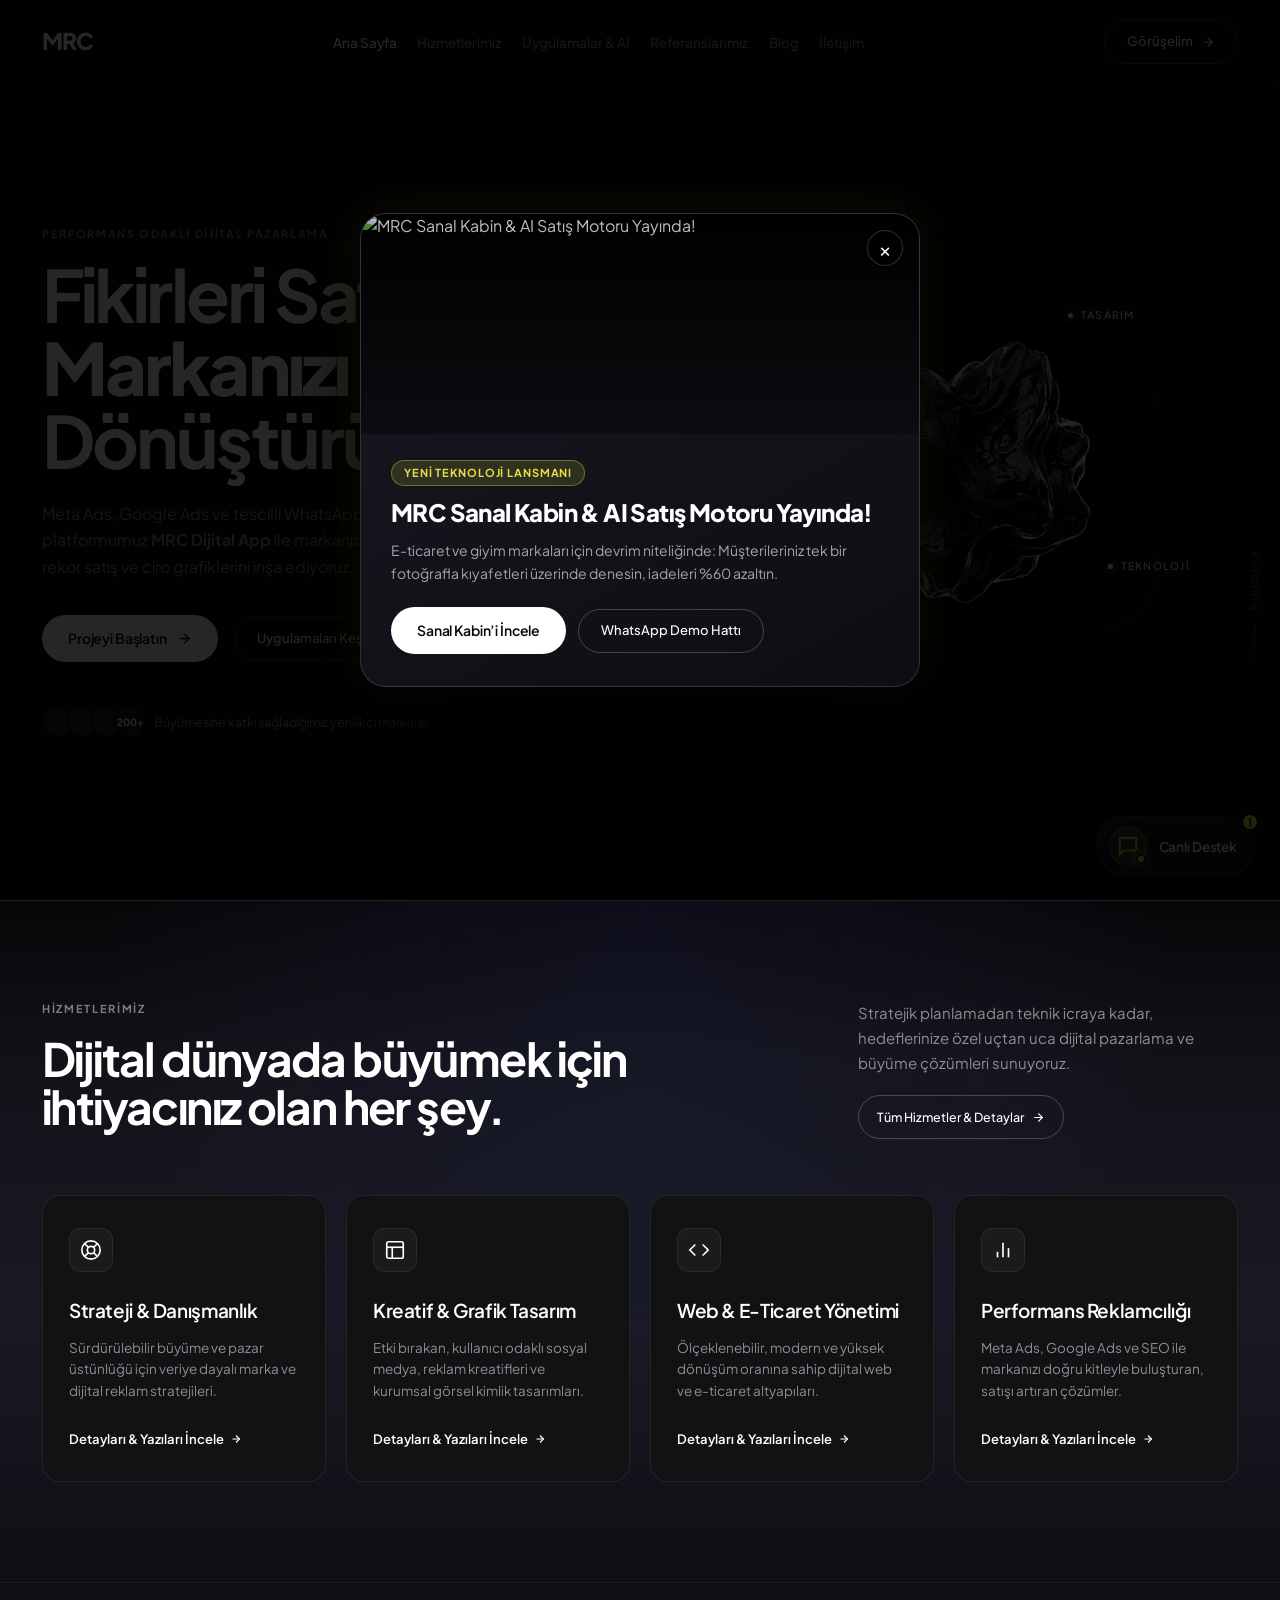
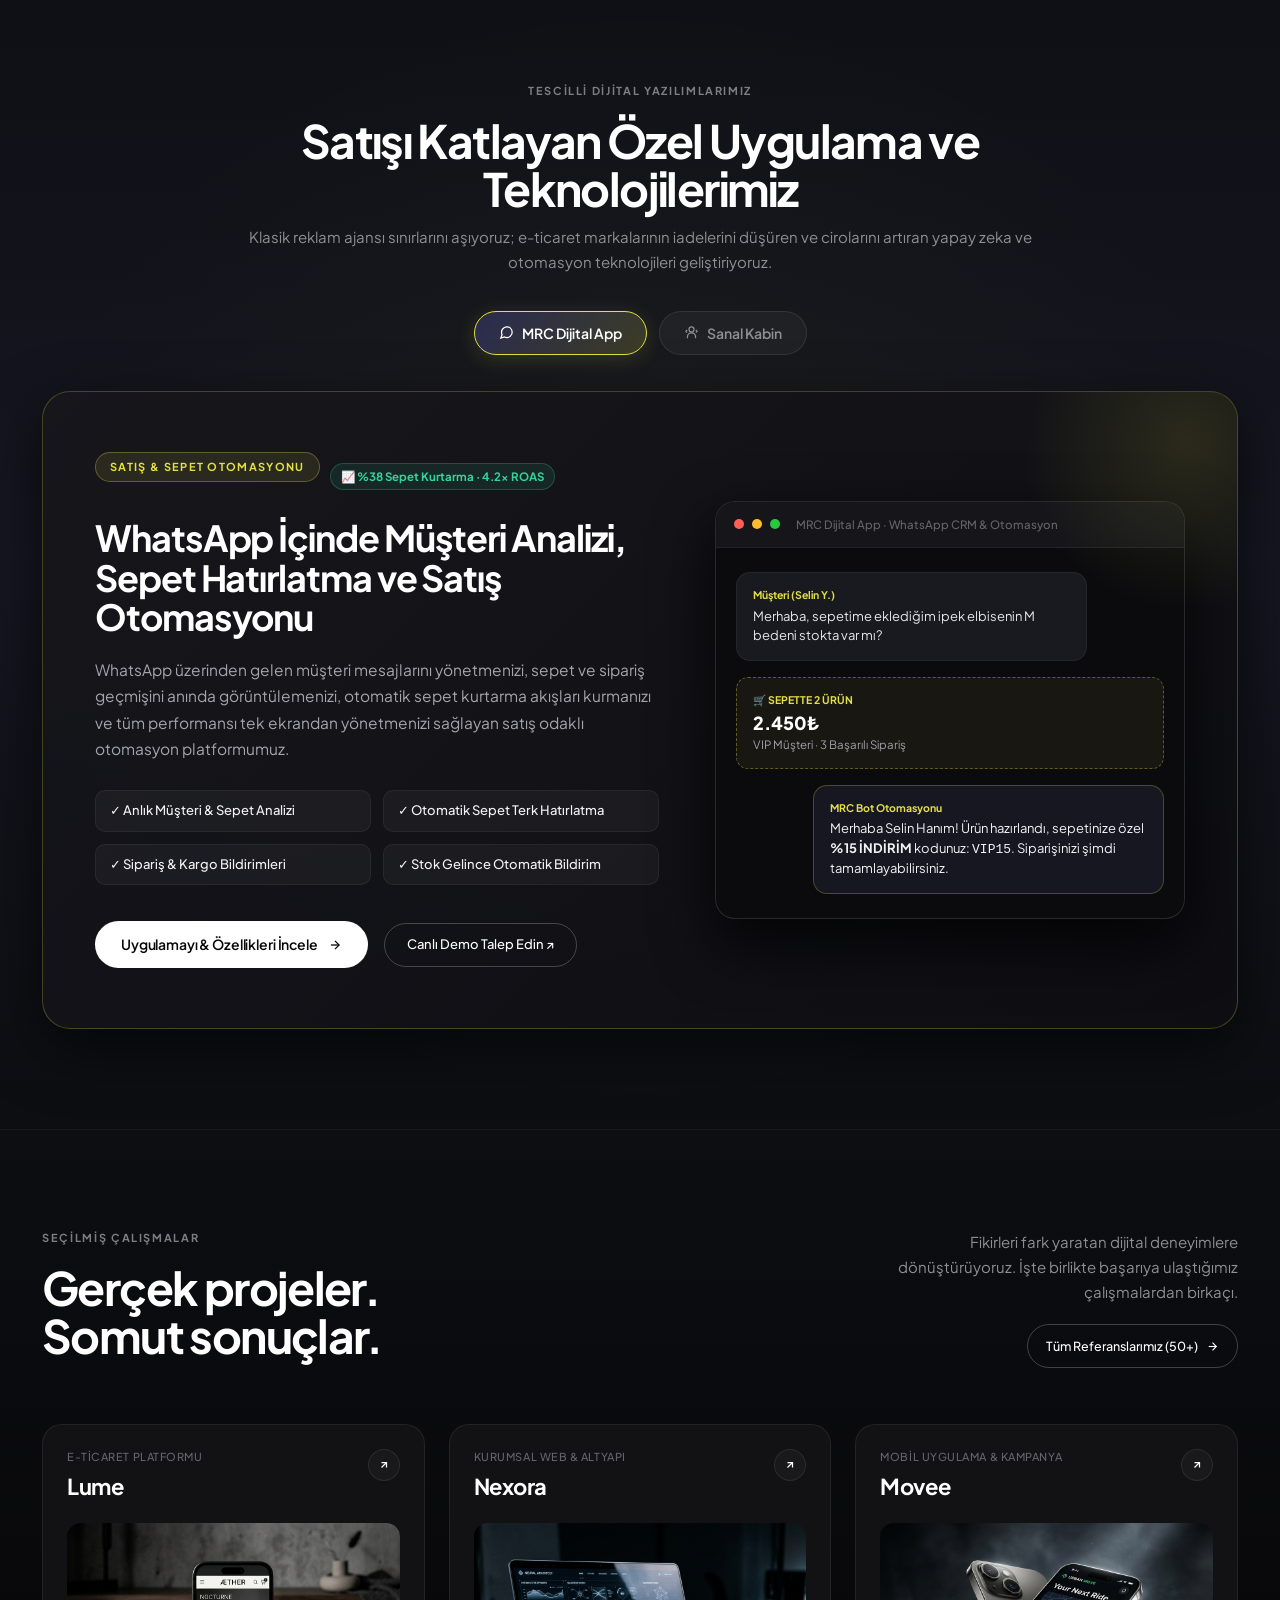
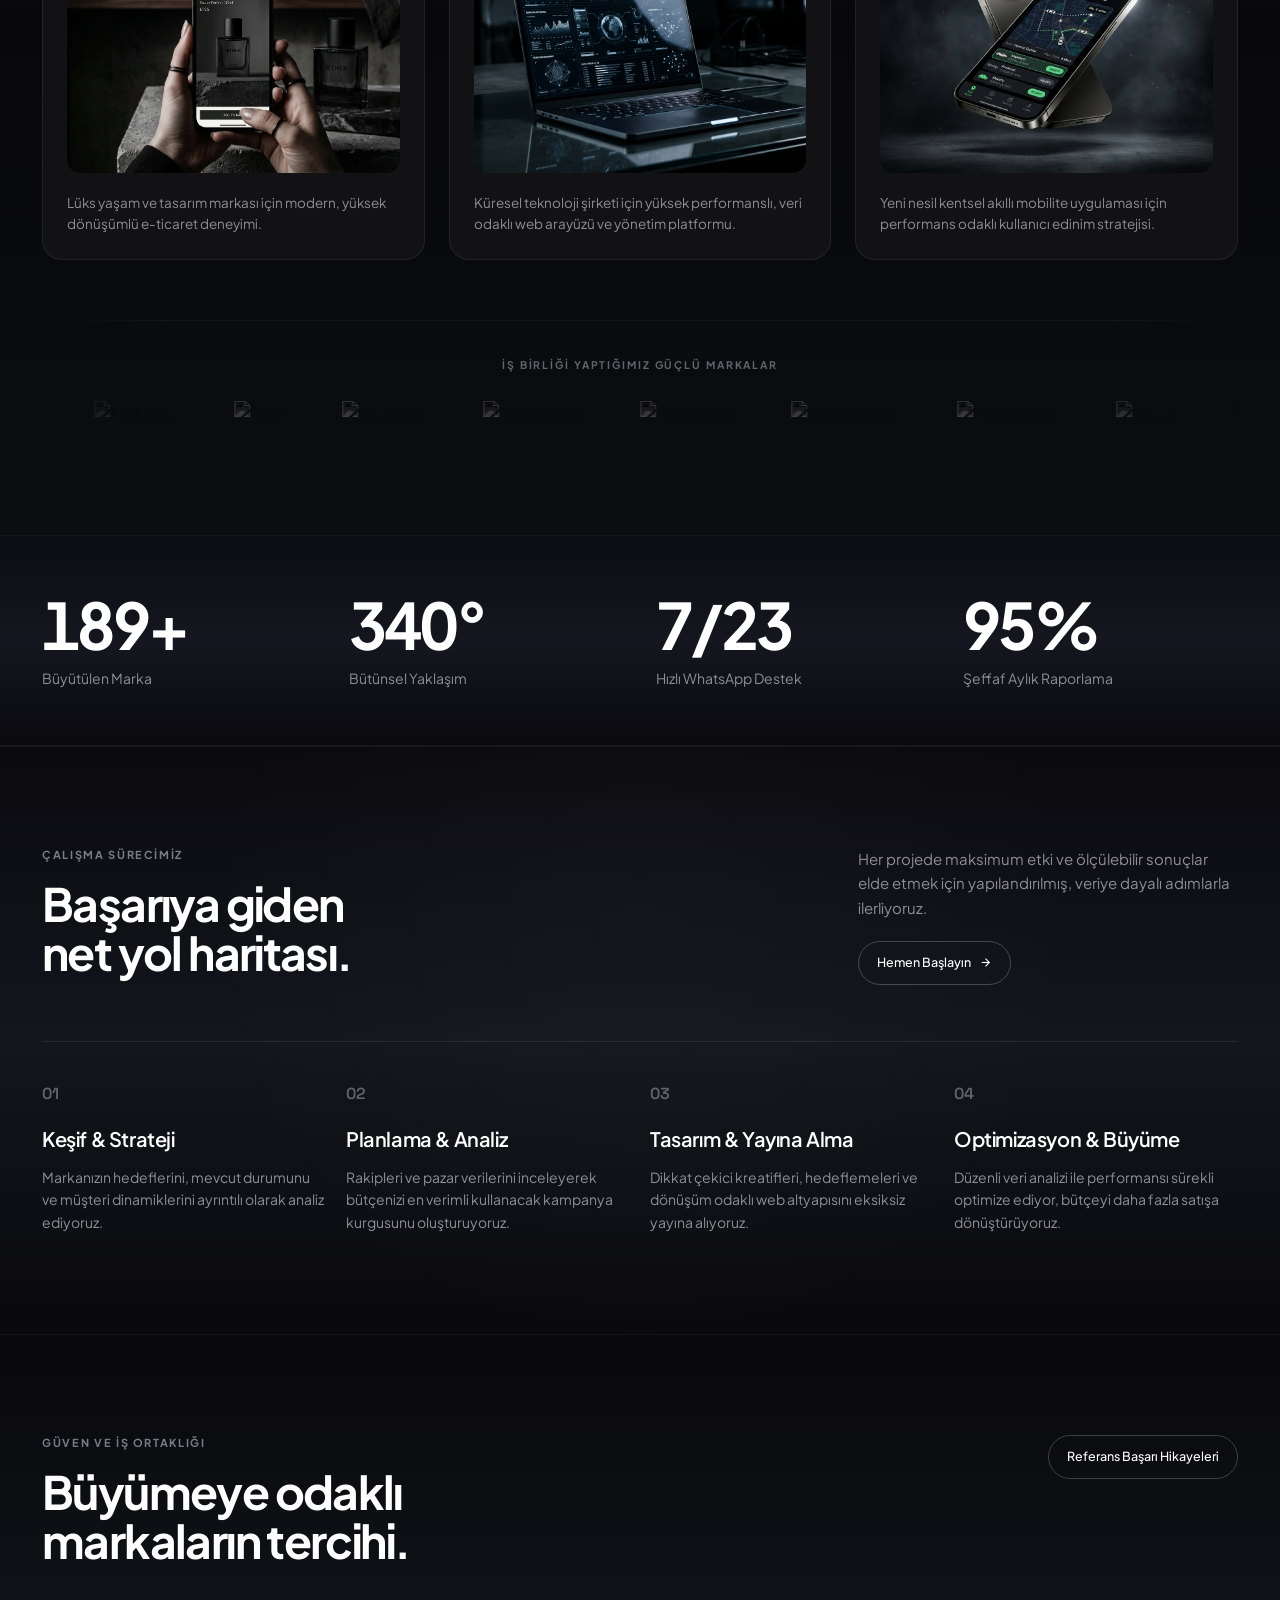
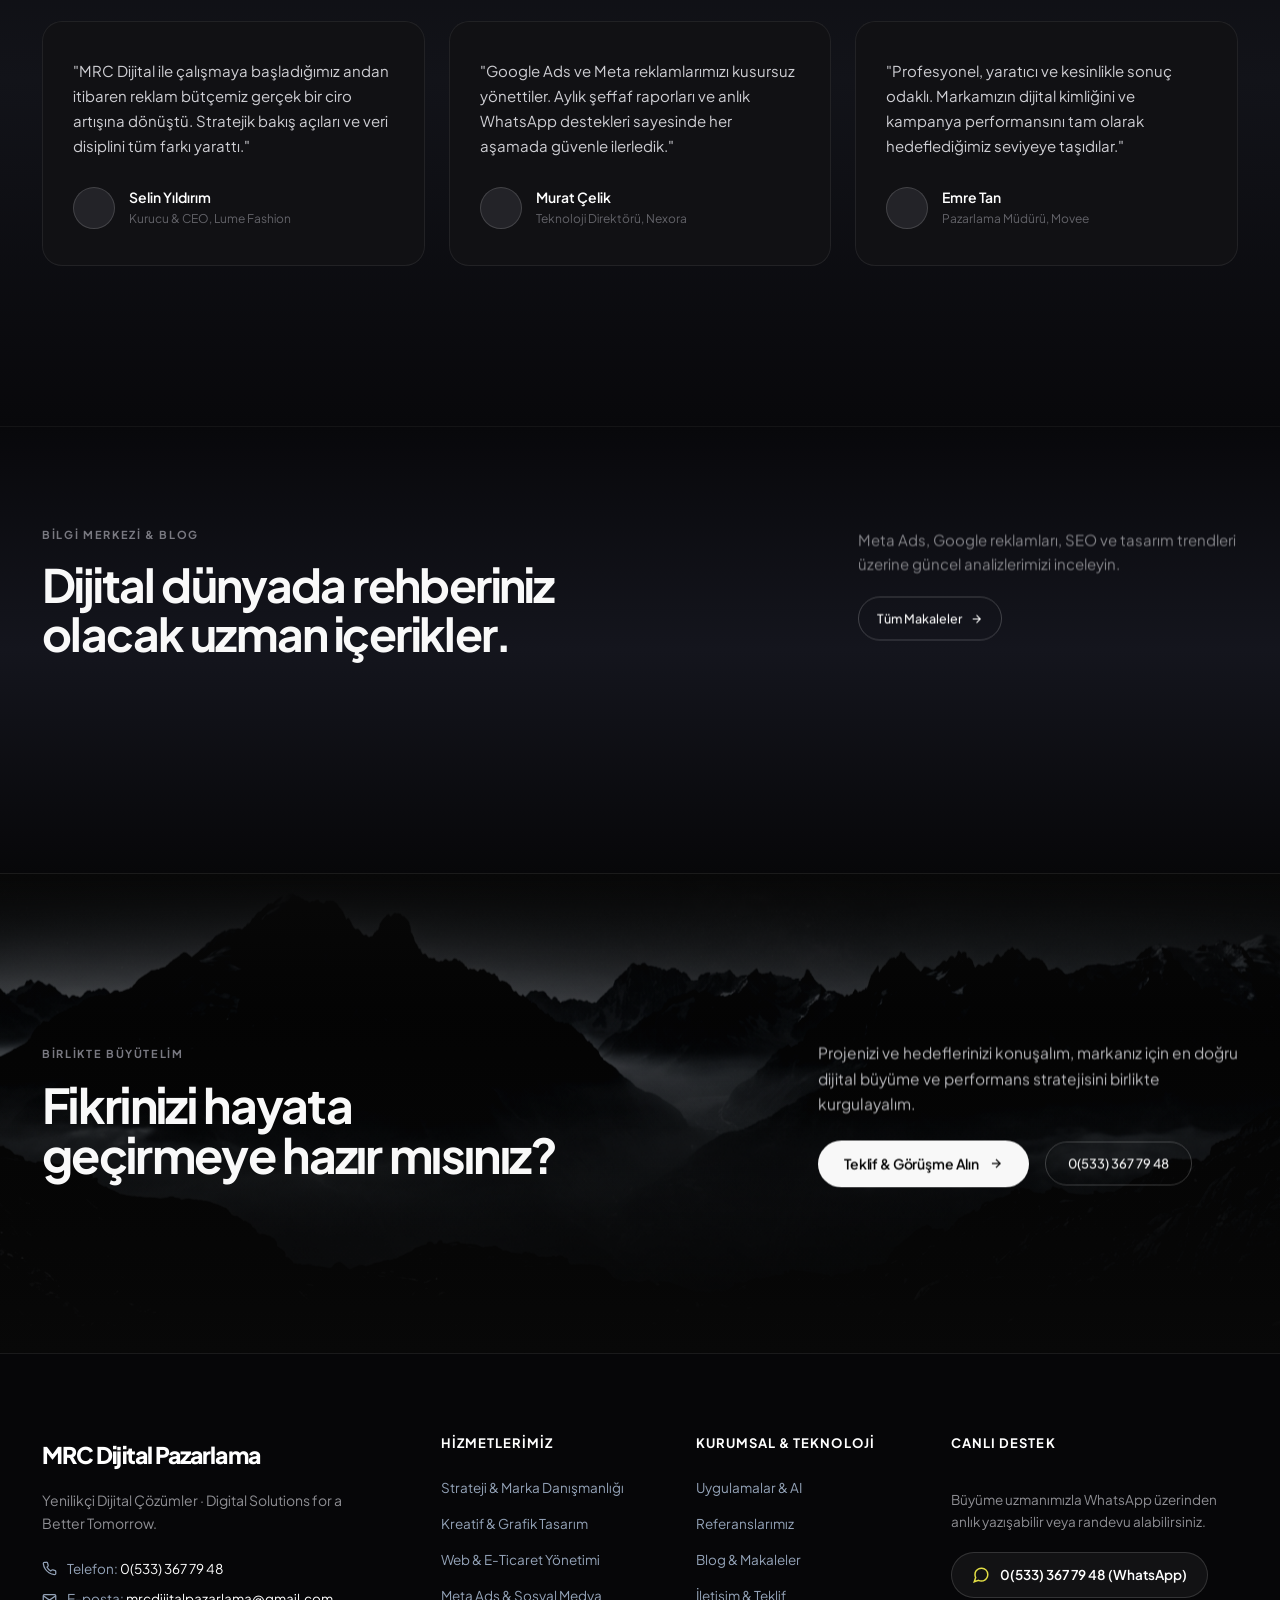
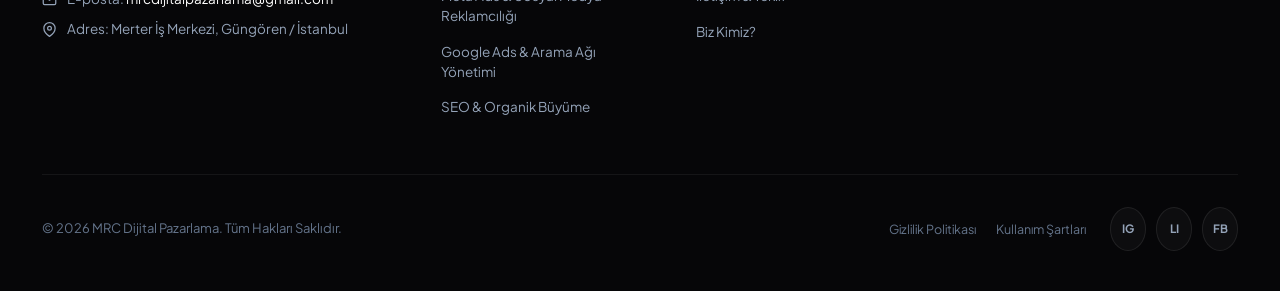
==== commit 7d5e3529: "fix: improve responsive layout and mobile navigation" ====
--- a/index.html
+++ b/index.html
@@ -24,8 +24,8 @@
     })();
   </script>
   <script type="module" crossorigin src="./assets/data-store-DvxqMFlW.js"></script>
-  <script type="module" crossorigin src="./assets/chat-widget-3o8VH0E1.js"></script>
-  <link rel="stylesheet" crossorigin href="./assets/chat-widget-BWJwFEwq.css">
+  <script type="module" crossorigin src="./assets/chat-widget-ZRHPGb_K.js"></script>
+  <link rel="stylesheet" crossorigin href="./assets/chat-widget-CwDZ1Vlp.css">
 </head>
 <body>
 
@@ -59,7 +59,7 @@
         </a>
 
         <!-- Mobile Menu Toggle Button -->
-        <button class="mobile-toggle-btn" id="mobileToggleBtn" aria-label="Menüyü Aç/Kapat">
+        <button type="button" class="mobile-toggle-btn" id="mobileToggleBtn" aria-label="Menüyü aç" aria-controls="mobileDrawer" aria-expanded="false">
           <span></span>
           <span></span>
         </button>
@@ -67,7 +67,7 @@
     </div>
 
     <!-- Mobile Drawer Navigation -->
-    <div class="mobile-nav-drawer" id="mobileDrawer">
+    <div class="mobile-nav-drawer" id="mobileDrawer" aria-hidden="true">
       <ul class="mobile-nav-list" id="mobileNavList">
         <li><a href="./index.html" class="mobile-nav-link active">Ana Sayfa</a></li>
         <li><a href="./hizmetler.html" class="mobile-nav-link">Hizmetlerimiz</a></li>
--- a/assets/chat-widget-CwDZ1Vlp.css
+++ b/assets/chat-widget-CwDZ1Vlp.css
@@ -0,0 +1 @@
+:root{--bg-black:#080808;--bg-surface:#0e0e11;--bg-card:#121215;--bg-card-hover:#16161a;--border-subtle:#ffffff14;--border-card:#ffffff12;--border-hover:#ffffff38;--text-pure:#fff;--text-primary:#f2f2f5;--text-muted:#8e8e93;--text-dim:#636369;--text-kicker:#7d7d85;--accent-yellow:#e3df45;--accent-whatsapp:#e3df45;--font-main:"Plus Jakarta Sans", -apple-system, BlinkMacSystemFont, "Segoe UI", Roboto, sans-serif;--font-mono:"Space Grotesk", monospace;--container-max:1260px;--container-pad:32px;--header-height:84px}*,:before,:after{box-sizing:border-box;margin:0;padding:0}html{font-family:var(--font-main);background-color:var(--bg-black);color:var(--text-primary);scroll-behavior:smooth;-webkit-font-smoothing:antialiased;-moz-osx-font-smoothing:grayscale;font-size:16px;line-height:1.5}[id]{scroll-margin-top:calc(var(--header-height) + 28px)}body{background-color:var(--bg-black);min-height:100vh;overflow-x:hidden}img,svg{max-width:100%;display:block}a{color:inherit;text-decoration:none;transition:color .2s,opacity .2s,border-color .2s}button{cursor:pointer;background:0 0;border:none;font-family:inherit}ul,ol{list-style:none}.site-container{width:100%;max-width:var(--container-max);padding-left:var(--container-pad);padding-right:var(--container-pad);margin-left:auto;margin-right:auto}.site-container.narrow{max-width:860px}.section{padding-top:100px;padding-bottom:100px;position:relative}.section-kicker{letter-spacing:.15em;text-transform:uppercase;color:var(--text-kicker);margin-bottom:16px;font-size:11px;font-weight:700;display:block}.section-title{letter-spacing:-.035em;color:var(--text-pure);font-size:52px;font-weight:700;line-height:1.06}.section-head-split{justify-content:space-between;align-items:flex-start;gap:48px;margin-bottom:56px;display:flex}.section-head-split .head-left{flex:1;max-width:620px}.section-head-split .head-right{flex-direction:column;flex:0 0 380px;align-items:flex-start;gap:20px;display:flex}.section-head-split .head-right.align-end{text-align:right;align-items:flex-end}.head-description{color:var(--text-muted);font-size:15px;line-height:1.65}.btn-pill-solid{background-color:var(--text-pure);color:var(--bg-black);letter-spacing:-.01em;border-radius:999px;align-items:center;gap:10px;padding:13px 26px;font-size:14px;font-weight:600;transition:transform .2s,background-color .2s,box-shadow .2s;display:inline-flex}.btn-pill-solid:hover{background-color:#e5e5e8;transform:translateY(-1px)}.btn-pill-outline{border:1px solid var(--border-hover);color:var(--text-pure);background-color:#0000;border-radius:999px;align-items:center;gap:8px;padding:11px 22px;font-size:13px;font-weight:500;transition:border-color .2s,background-color .2s,color .2s;display:inline-flex}.btn-pill-outline:hover,.btn-pill-outline.active{border-color:var(--text-pure);background-color:#ffffff0f}.btn-pill-outline.btn-sm{padding:9px 18px;font-size:12.5px}.w-full{justify-content:center;width:100%}.icon-arrow{transition:transform .2s}.btn-pill-solid:hover .icon-arrow,.btn-pill-outline:hover .icon-arrow{transform:translate(3px)}.slider-arrows{gap:10px;display:flex}.btn-arrow{border:1px solid var(--border-subtle);width:38px;height:38px;color:var(--text-primary);background-color:#ffffff05;border-radius:50%;justify-content:center;align-items:center;transition:border-color .2s,background-color .2s;display:flex}.btn-arrow:hover{border-color:var(--border-hover);background-color:#ffffff14}.site-header{z-index:1000;height:var(--header-height);-webkit-backdrop-filter:blur(14px);background-color:#080808d9;border-bottom:1px solid #ffffff0a;align-items:center;display:flex;position:fixed;top:0;left:0;right:0}.header-container{width:100%;max-width:var(--container-max);padding:0 var(--container-pad);justify-content:space-between;align-items:center;gap:20px;margin:0 auto;display:flex}.brand-logo{flex-shrink:0;align-items:center;display:flex}.logo-text{letter-spacing:-.04em;color:var(--text-pure);white-space:nowrap;font-size:23px;font-weight:800}.nav-menu{flex-shrink:1;align-items:center;min-width:0;display:flex}.nav-list{flex-wrap:nowrap;align-items:center;gap:clamp(12px,1.6vw,28px);margin:0;padding:0;list-style:none;display:flex}.nav-link{color:var(--text-muted);white-space:nowrap;align-items:center;font-size:13.5px;font-weight:500;line-height:1.2;transition:color .2s;display:inline-flex}.nav-link:hover,.nav-link.active{color:var(--text-pure)}.header-actions{white-space:nowrap;flex-shrink:0;align-items:center;gap:14px;display:flex}.admin-quick-badge{color:var(--accent-yellow);letter-spacing:.02em;background-color:#e3df4514;border:1px solid #e3df4540;border-radius:999px;align-items:center;gap:6px;padding:8px 14px;font-size:12px;font-weight:600;transition:all .2s;display:inline-flex}.admin-quick-badge:hover{background-color:var(--accent-yellow);color:#111;transform:translateY(-1px)}.admin-footer-link{font-weight:600;color:var(--accent-yellow)!important}.mobile-toggle-btn{flex-direction:column;gap:5px;width:32px;height:32px;padding:6px 4px;display:none}.mobile-toggle-btn span{background-color:var(--text-pure);border-radius:2px;width:100%;height:2px;transition:transform .2s}.mobile-nav-drawer{top:var(--header-height);border-bottom:1px solid var(--border-subtle);padding:24px var(--container-pad) 32px;background-color:#0c0c0f;display:none;position:fixed;left:0;right:0}.mobile-nav-drawer.open{display:block}.mobile-nav-list{flex-direction:column;gap:18px;margin-bottom:24px;display:flex}.mobile-nav-link{color:var(--text-primary);font-size:16px;font-weight:500}.text-accent{color:var(--accent-yellow)!important}.subpage-hero{margin-top:var(--header-height);border-bottom:1px solid var(--border-subtle);background:radial-gradient(circle at 100% 0,#e3df450a,#0000 30%),linear-gradient(#09090b 0%,#080808 100%);padding-top:80px;padding-bottom:60px}.subpage-title{letter-spacing:-.035em;color:var(--text-pure);margin-bottom:20px;font-size:64px;font-weight:700;line-height:1.05}.subpage-lead{color:var(--text-muted);max-width:680px;font-size:18px;line-height:1.65}.hero-section{min-height:calc(100vh - var(--header-height));margin-top:var(--header-height);align-items:center;padding-top:60px;padding-bottom:80px;display:flex;position:relative;overflow:hidden}.hero-grid{grid-template-columns:1.15fr 1fr;align-items:center;gap:40px;width:100%;display:grid}.hero-content{z-index:5;max-width:580px;position:relative}.hero-headline{letter-spacing:-.04em;color:var(--text-pure);margin-bottom:24px;font-size:82px;font-weight:700;line-height:1.01}.headline-bold{font-weight:800}.hero-description{color:var(--text-muted);max-width:480px;margin-bottom:34px;font-size:16px;line-height:1.68}.hero-actions{flex-wrap:wrap;align-items:center;gap:16px;margin-bottom:44px;display:flex}.hero-trust{align-items:center;gap:16px;display:flex}.trust-avatars{align-items:center;display:flex}.avatar{border:2px solid var(--bg-black);background-color:#242429;background-position:50%;background-size:cover;border-radius:50%;width:32px;height:32px;margin-right:-8px}.av-1{background-image:url(https://images.unsplash.com/photo-1534528741775-53994a69daeb?w=100&auto=format&fit=crop&q=80)}.av-2{background-image:url(https://images.unsplash.com/photo-1507003211169-0a1dd7228f2d?w=100&auto=format&fit=crop&q=80)}.av-3{background-image:url(https://images.unsplash.com/photo-1517841905240-472988babdf9?w=100&auto=format&fit=crop&q=80)}.av-count{color:var(--text-pure);background-color:#1e1e24;justify-content:center;align-items:center;font-size:10px;font-weight:700;display:flex}.trust-text{color:var(--text-muted);font-size:12.5px;font-weight:400}.hero-visual-col{justify-content:center;align-items:center;display:flex;position:relative}.orbit-stage{justify-content:center;align-items:center;width:520px;height:520px;display:flex;position:relative}.sculpture-wrapper{z-index:2;border-radius:50%;width:360px;height:360px;position:relative;overflow:hidden;box-shadow:0 0 80px #000000e6}.sculpture-img{object-fit:cover;width:100%;height:100%;transform:scale(1.05)}.orbit-svg{pointer-events:none;z-index:3;width:100%;height:100%;position:absolute;top:0;left:0}.orbit-node{z-index:4;align-items:center;gap:8px;display:flex;position:absolute}.node-dot{background-color:var(--text-pure);border-radius:50%;width:5px;height:5px;box-shadow:0 0 8px #ffffffe6}.node-label{letter-spacing:.12em;color:#ffffffd9;text-transform:uppercase;font-size:10.5px;font-weight:600}.node-strategy{top:14%;left:10%}.node-design{top:12%;right:14%}.node-technology{bottom:30%;right:2%}.node-growth{bottom:12%;left:18%}.scroll-indicator{flex-direction:column;align-items:center;gap:12px;display:flex;position:absolute;bottom:40px;right:-24px}.scroll-text{writing-mode:vertical-rl;letter-spacing:.25em;color:var(--text-dim);text-transform:uppercase;font-size:9.5px}.scroll-line{background:linear-gradient(to bottom, var(--text-dim), transparent);width:1px;height:48px}.services-section{background:radial-gradient(at 50% 0,#6366f114 0%,#0000 60%),linear-gradient(#070709 0%,#121319 25%,#181923 60%,#0f1015 100%);border-top:1px solid #ffffff12}.cards-grid-4{grid-template-columns:repeat(4,1fr);gap:20px;display:grid}.service-card{background-color:var(--bg-card);border:1px solid var(--border-card);color:inherit;cursor:pointer;border-radius:18px;flex-direction:column;padding:32px 26px;text-decoration:none;transition:transform .2s,border-color .2s,background-color .2s,box-shadow .2s;display:flex}.service-card:hover{background-color:var(--bg-card-hover);border-color:#e3df4559;transform:translateY(-4px);box-shadow:0 16px 32px #00000073}.service-card:hover .service-card-link{color:var(--accent-yellow)}.service-icon-box{width:44px;height:44px;color:var(--text-pure);background-color:#ffffff0a;border:1px solid #ffffff14;border-radius:12px;justify-content:center;align-items:center;margin-bottom:24px;display:flex}.service-card-title{letter-spacing:-.02em;color:var(--text-pure);margin-bottom:12px;font-size:19px;font-weight:600}.service-card-desc{color:var(--text-muted);flex-grow:1;margin-bottom:28px;font-size:13.5px;line-height:1.6}.service-card-link{color:var(--text-pure);align-items:center;gap:6px;font-size:13px;font-weight:600;display:inline-flex}.service-card-link svg{transition:transform .2s}.service-card:hover .service-card-link svg{transform:translate(3px)}.services-full-section{border-top:1px solid var(--border-subtle);padding:100px 0}.services-list-container{grid-template-columns:repeat(2,1fr);gap:28px;margin-top:48px;display:grid}.service-full-card{background:linear-gradient(#131318 0%,#0d0d10 100%);border:1px solid #ffffff14;border-radius:24px;flex-direction:column;padding:40px 36px;transition:border-color .3s cubic-bezier(.16,1,.3,1),transform .3s cubic-bezier(.16,1,.3,1),box-shadow .3s;display:flex;position:relative;overflow:hidden}.service-full-card:before{content:"";background:linear-gradient(90deg,#0000,#ffffff26,#0000);height:1px;position:absolute;top:0;left:0;right:0}.service-full-card:hover{border-color:#ffffff38;transform:translateY(-4px);box-shadow:0 24px 48px #00000080}.service-full-header{justify-content:space-between;align-items:flex-start;gap:16px;margin-bottom:18px;display:flex}.service-title-wrap{flex-direction:column;display:flex}.service-num-badge{font-family:var(--font-heading);color:#ffffff4d;letter-spacing:.04em;background:#ffffff08;border:1px solid #ffffff0f;border-radius:999px;flex-shrink:0;padding:6px 14px;font-size:16px;font-weight:700}.service-category-tag{letter-spacing:.08em;color:var(--accent-yellow);text-transform:uppercase;margin-bottom:8px;font-size:11px;font-weight:700}.service-full-title{font-family:var(--font-heading);letter-spacing:-.02em;color:var(--text-pure);font-size:26px;font-weight:700;line-height:1.25}.service-full-desc{color:var(--text-muted);flex-grow:1;margin-bottom:24px;font-size:14.5px;line-height:1.68}.service-features-list{border-top:1px solid #ffffff0f;border-bottom:1px solid #ffffff0f;flex-direction:column;gap:12px;margin-bottom:28px;padding:20px 0;display:flex}.service-feature-item{color:var(--text-primary);align-items:center;gap:12px;font-size:13.5px;display:flex}.service-feature-item svg{color:var(--accent-yellow);background:#e3df451a;border:1px solid #e3df4540;border-radius:50%;flex-shrink:0;padding:2px}.service-card-footer{justify-content:flex-start;align-items:center;margin-top:auto;display:flex}@media (width<=900px){.services-list-container{grid-template-columns:1fr;gap:20px}.service-full-card{padding:32px 24px}}.app-spotlight-section{background:radial-gradient(#e3df4509 0%,#0000 70%),linear-gradient(#0f1015 0%,#151620 50%,#0d0e12 100%);border-top:1px solid #ffffff0f}.app-spotlight-card{background:linear-gradient(135deg,#16161cf2 0%,#0e0e12f2 100%);border:1px solid #e3df4540;border-radius:28px;grid-template-columns:1.2fr 1fr;align-items:center;gap:56px;padding:60px 52px;display:grid;position:relative;overflow:hidden;box-shadow:0 20px 60px #0009}.app-spotlight-card:before{content:"";pointer-events:none;background:radial-gradient(circle,#e3df451f,#0000 70%);border-radius:50%;width:340px;height:340px;position:absolute;top:-120px;right:-120px}.app-spotlight-badge{letter-spacing:.12em;color:var(--accent-yellow);background:#e3df451a;border:1px solid #e3df454d;border-radius:999px;margin-bottom:20px;padding:6px 14px;font-size:11px;font-weight:700;display:inline-block}.app-spotlight-title{letter-spacing:-.03em;color:var(--text-pure);margin-bottom:20px;font-size:42px;font-weight:700;line-height:1.1}.app-spotlight-desc{color:#a4a4ac;margin-bottom:28px;font-size:15.5px;line-height:1.7}.app-spotlight-highlights{grid-template-columns:repeat(2,1fr);gap:12px;margin-bottom:36px;display:grid}.highlight-chip{color:var(--text-primary);background-color:#ffffff0a;border:1px solid #ffffff0f;border-radius:10px;padding:10px 14px;font-size:13px;font-weight:500}.app-spotlight-actions{flex-wrap:wrap;align-items:center;gap:16px;display:flex}.app-switcher-tabs{flex-wrap:wrap;justify-content:center;align-items:center;gap:12px;margin-bottom:36px;display:flex}.app-tab-btn{color:var(--text-muted);font-family:var(--font-heading);cursor:pointer;background:#ffffff0a;border:1px solid #ffffff17;border-radius:999px;align-items:center;gap:8px;padding:12px 24px;font-size:14px;font-weight:600;transition:all .25s;display:flex}.app-tab-btn:hover{color:#fff;background:#ffffff14;border-color:#fff3}.app-tab-btn.active{border-color:var(--accent-yellow);color:#fff;background:linear-gradient(135deg,#6366f140,#e3df452e);box-shadow:0 4px 20px #e3df4526}.kabin-preview-layout{grid-template-columns:1fr 1fr;align-items:center;gap:18px;display:grid}.kabin-model-display{background:#000;border:1px solid #ffffff1a;border-radius:14px;position:relative;overflow:hidden}.kabin-badge-live{z-index:5;color:var(--accent-yellow);-webkit-backdrop-filter:blur(8px);backdrop-filter:blur(8px);background:#000000bf;border:1px solid #e3df4559;border-radius:6px;padding:4px 8px;font-size:10.5px;font-weight:700;position:absolute;top:10px;left:10px}.kabin-avatar-wrapper{height:220px;position:relative;overflow:hidden}.kabin-avatar-img{object-fit:cover;width:100%;height:100%}.kabin-scan-line{background:linear-gradient(90deg,#0000,#38bdf8,#0000);height:2px;animation:2.5s ease-in-out infinite alternate kabinScan;position:absolute;top:0;left:0;right:0;box-shadow:0 0 10px #38bdf8}@keyframes kabinScan{0%{top:5%}to{top:90%}}.kabin-fit-stats{color:#94a3b8;background:#121218f2;justify-content:space-between;align-items:center;padding:10px 12px;font-size:11px;display:flex}.kabin-verified-tag{color:#38bdf8;font-weight:700}.kabin-controls-display{flex-direction:column;display:flex}.kabin-label{letter-spacing:.08em;color:var(--accent-yellow);text-transform:uppercase;font-size:10px;font-weight:700}.kabin-feature-badges{flex-wrap:wrap;gap:6px;display:flex}.kabin-badge-pill{color:#e2e8f0;background:#ffffff0f;border:1px solid #ffffff1a;border-radius:6px;padding:3px 8px;font-size:11px}@media (width<=640px){.kabin-preview-layout{grid-template-columns:1fr}}.app-mockup-frame{background-color:#0b0b0e;border:1px solid #ffffff1f;border-radius:20px;overflow:hidden;box-shadow:0 24px 60px #000c}.app-mockup-header{background-color:#15151a;border-bottom:1px solid #ffffff0f;align-items:center;gap:8px;padding:14px 18px;display:flex}.app-dot{border-radius:50%;width:10px;height:10px}.app-dot.red{background-color:#ff5f56}.app-dot.yellow{background-color:#ffbd2e}.app-dot.green{background-color:#27c93f}.app-mockup-title{color:var(--text-dim);margin-left:8px;font-size:11.5px;font-weight:500}.app-mockup-body{flex-direction:column;gap:16px;padding:24px 20px;display:flex}.chat-item{display:flex}.chat-item.outgoing{justify-content:flex-end}.chat-bubble{color:#e5e5ea;background-color:#191920;border:1px solid #ffffff0d;border-radius:14px;max-width:82%;padding:14px 16px;font-size:13px;line-height:1.5}.chat-bubble.reply{color:#f2f2f5;background-color:#171722;border-color:#e3df4540}.chat-sender{color:var(--accent-yellow);margin-bottom:4px;font-size:10.5px;font-weight:700;display:block}.chat-bubble.reply .chat-sender{color:var(--accent-yellow)}.chat-system-meta{background-color:#e3df450f;border:1px dashed #e3df4559;border-radius:12px;padding:14px 16px}.meta-badge{color:var(--accent-yellow);margin-bottom:2px;font-size:10.5px;font-weight:700}.meta-amount{color:var(--text-pure);font-size:18px;font-weight:800}.meta-tag{color:#a0a0a8;font-size:11.5px}.app-deepdive-section{padding:20px 0 90px}.app-deepdive-card{background:radial-gradient(at 85% 0,#e3df4517 0%,#0000 60%),linear-gradient(145deg,#14141c 0%,#0a0a0e 100%);border:1px solid #e3df4540;border-radius:28px;padding:52px 48px;position:relative;overflow:hidden;box-shadow:0 24px 64px #0009}.app-deepdive-card:before{content:"";pointer-events:none;background:radial-gradient(circle,#e3df4514,#0000 70%);border-radius:50%;width:320px;height:320px;position:absolute;top:-100px;right:-100px}.app-deepdive-head{z-index:2;max-width:820px;margin-bottom:38px;position:relative}.app-deepdive-head .section-title{letter-spacing:-.02em;color:var(--text-pure);margin-bottom:16px;font-size:38px;font-weight:700;line-height:1.18}.app-deepdive-head .head-description{color:#a4a4ac;font-size:15.5px;line-height:1.7}.app-features-grid{z-index:2;grid-template-columns:repeat(3,1fr);gap:20px;margin-bottom:38px;display:grid;position:relative}.app-feature-box{background:#ffffff07;border:1px solid #ffffff14;border-radius:18px;flex-direction:column;padding:26px 22px;transition:transform .25s,border-color .25s,background-color .25s,box-shadow .25s;display:flex}.app-feature-box:hover{background:#e3df450a;border-color:#e3df4566;transform:translateY(-4px);box-shadow:0 12px 28px #0006}.feature-emoji{margin-bottom:14px;font-size:28px;line-height:1;display:inline-block}.feature-icon-badge{width:44px;height:44px;color:var(--accent-yellow);background:#e3df4514;border:1px solid #e3df4538;border-radius:12px;justify-content:center;align-items:center;margin-bottom:16px;transition:all .25s;display:flex}.app-feature-box:hover .feature-icon-badge{background:var(--accent-yellow);color:#111115;transform:scale(1.06)}.app-feature-box h3{color:var(--text-pure);letter-spacing:-.01em;margin-bottom:8px;font-size:16.5px;font-weight:700}.app-feature-box p{color:var(--text-muted);flex-grow:1;margin:0;font-size:13.5px;line-height:1.6}.app-deepdive-cta{z-index:2;border-top:1px solid #ffffff14;flex-wrap:wrap;align-items:center;gap:16px;padding-top:24px;display:flex;position:relative}@media (width<=960px){.app-features-grid{grid-template-columns:repeat(2,1fr)}.app-deepdive-card{padding:36px 28px}.app-deepdive-head .section-title{font-size:30px}}@media (width<=640px){.app-features-grid{grid-template-columns:1fr}.app-deepdive-card{padding:28px 20px}.app-deepdive-cta{flex-direction:column;align-items:stretch}.app-deepdive-cta a{text-align:center;justify-content:center}}.apps-controls-bar{flex-wrap:wrap;justify-content:space-between;align-items:center;gap:20px;margin-bottom:40px;display:flex}.apps-filter-bar{flex-wrap:wrap;align-items:center;gap:10px;display:flex}.apps-filter-btn{color:var(--text-muted);cursor:pointer;background:#ffffff0a;border:1px solid #ffffff1a;border-radius:999px;padding:8px 18px;font-family:inherit;font-size:13px;font-weight:600;transition:all .2s}.apps-filter-btn:hover{color:#fff;background:#ffffff17;border-color:#fff3}.apps-filter-btn.active{background:var(--text-pure);color:var(--bg-black);border-color:var(--text-pure);box-shadow:0 4px 14px #ffffff26}.apps-search-box{background:#ffffff0a;border:1px solid #ffffff1a;border-radius:999px;align-items:center;gap:10px;width:280px;padding:8px 18px;transition:border-color .2s,box-shadow .2s;display:flex}.apps-search-box:focus-within{border-color:var(--accent-yellow);box-shadow:0 0 0 3px #e3df451f}.apps-search-box input{color:#fff;background:0 0;border:none;outline:none;width:100%;font-family:inherit;font-size:13px}.apps-search-box input::placeholder{color:var(--text-dim)}.apps-minimal-grid{grid-template-columns:repeat(3,1fr);gap:28px;display:grid}.app-minimal-card{cursor:pointer;background:linear-gradient(160deg,#16161ccc 0%,#0d0d11f2 100%);border:1px solid #ffffff14;border-radius:22px;flex-direction:column;padding:30px 26px;transition:transform .3s cubic-bezier(.16,1,.3,1),border-color .3s,box-shadow .3s;display:flex;position:relative;overflow:hidden}.app-minimal-card:before{content:"";background:linear-gradient(90deg,#0000,#fff3,#0000);height:1px;position:absolute;top:0;left:0;right:0}.app-minimal-card:hover{border-color:#e3df4566;transform:translateY(-6px);box-shadow:0 20px 40px #0009,0 0 30px #e3df4514}.app-card-top-row{justify-content:space-between;align-items:center;margin-bottom:20px;display:flex}.app-card-icon-wrap{background:#ffffff0a;border:1px solid #ffffff1a;border-radius:14px;justify-content:center;align-items:center;width:48px;height:48px;font-size:22px;transition:transform .2s,background-color .2s;display:flex;box-shadow:0 4px 12px #0000004d}.app-minimal-card:hover .app-card-icon-wrap{background:#e3df451a;border-color:#e3df454d;transform:scale(1.08)}.app-card-badge{text-transform:uppercase;letter-spacing:.08em;color:var(--accent-yellow);white-space:nowrap;text-overflow:ellipsis;background:#e3df451a;border:1px solid #e3df4540;border-radius:999px;max-width:170px;padding:4px 10px;font-size:10.5px;font-weight:700;overflow:hidden}.app-hover-peek{-webkit-backdrop-filter:blur(14px);color:#cbd5e1;opacity:0;pointer-events:none;z-index:10;background:#0e0e14f7;border:1px solid #e3df4566;border-radius:12px;padding:11px 14px;font-size:11.5px;transition:all .25s cubic-bezier(.16,1,.3,1);position:absolute;bottom:70px;left:18px;right:18px;transform:translateY(8px);box-shadow:0 16px 36px #000000b3}.app-minimal-card:hover .app-hover-peek{opacity:1;transform:translateY(0)}.app-card-category{color:#64748b;text-transform:uppercase;letter-spacing:.06em;margin-bottom:6px;font-size:11px;font-weight:600;display:block}.app-card-title{font-family:var(--font-heading);color:#fff;letter-spacing:-.02em;margin-bottom:8px;font-size:22px;font-weight:700;line-height:1.25}.app-card-desc{color:#94a3b8;-webkit-line-clamp:3;-webkit-box-orient:vertical;flex-grow:1;margin-bottom:18px;font-size:13.5px;line-height:1.6;display:-webkit-box;overflow:hidden}.app-card-metric-pill{color:var(--accent-yellow);background:#e3df4514;border:1px solid #e3df4540;border-radius:999px;align-items:center;gap:6px;width:fit-content;margin-bottom:18px;padding:5px 11px;font-size:11.5px;font-weight:700;display:inline-flex}.app-card-feature-chips{flex-wrap:wrap;gap:6px;margin-bottom:22px;display:flex}.app-mini-chip{color:#cbd5e1;background:#ffffff0a;border:1px solid #ffffff14;border-radius:6px;padding:3px 8px;font-size:11px}.app-card-footer-row{border-top:1px solid #ffffff0f;justify-content:space-between;align-items:center;margin-top:auto;padding-top:16px;display:flex}.app-card-inspect-cta{color:#fff;align-items:center;gap:6px;font-size:13px;font-weight:600;transition:color .2s,transform .2s;display:inline-flex}.app-minimal-card:hover .app-card-inspect-cta{color:var(--accent-yellow);transform:translate(3px)}.app-card-quick-wa{width:32px;height:32px;color:var(--text-pure);background:#ffffff0d;border:1px solid #ffffff1f;border-radius:50%;justify-content:center;align-items:center;font-size:14px;text-decoration:none;transition:all .2s;display:flex}.app-card-quick-wa:hover{border-color:var(--accent-yellow);color:var(--accent-yellow);background:#e3df451f;transform:scale(1.08)}.apps-empty-state{text-align:center;color:var(--text-muted);background:#ffffff05;border:1px dashed #ffffff1a;border-radius:20px;grid-column:1/-1;padding:60px 20px}.mrc-campaign-popup-root{z-index:99999;-webkit-backdrop-filter:blur(14px);opacity:0;pointer-events:none;background:#000000d9;justify-content:center;align-items:center;padding:20px;transition:opacity .35s cubic-bezier(.16,1,.3,1);display:flex;position:fixed;inset:0}.mrc-campaign-popup-root.open{opacity:1;pointer-events:auto}.campaign-modal-dialog{background:linear-gradient(150deg,#181822 0%,#0d0d12 100%);border:1px solid #ffffff24;border-radius:26px;flex-direction:column;width:100%;max-width:560px;max-height:90vh;transition:transform .35s cubic-bezier(.16,1,.3,1);display:flex;position:relative;overflow:hidden;transform:translateY(24px)scale(.96);box-shadow:0 35px 90px #000000e6,0 0 50px #e3df4514}.mrc-campaign-popup-root.open .campaign-modal-dialog{transform:translateY(0)scale(1)}.campaign-close-btn{z-index:20;-webkit-backdrop-filter:blur(8px);backdrop-filter:blur(8px);color:#fff;cursor:pointer;background:#000000a6;border:1px solid #ffffff2e;border-radius:50%;justify-content:center;align-items:center;width:36px;height:36px;font-size:20px;line-height:1;transition:all .2s;display:flex;position:absolute;top:16px;right:16px}.campaign-close-btn:hover{background:#fff3;transform:scale(1.08)}.campaign-banner-media{background:#000;flex-shrink:0;width:100%;height:220px;position:relative;overflow:hidden}.campaign-banner-img{object-fit:cover;filter:brightness(.9)contrast(1.05);width:100%;height:100%}.campaign-banner-overlay{background:linear-gradient(#0000001a 0%,#0d0d12f2 100%);position:absolute;inset:0}.campaign-modal-body{flex-direction:column;padding:26px 30px 32px;display:flex;overflow-y:auto}.campaign-badge{color:var(--accent-yellow);text-transform:uppercase;letter-spacing:.08em;background:#e3df4524;border:1px solid #e3df4559;border-radius:999px;width:fit-content;margin-bottom:12px;padding:4px 12px;font-size:11px;font-weight:700;display:inline-block}.campaign-title{color:#fff;letter-spacing:-.025em;margin-bottom:12px;font-size:24px;font-weight:800;line-height:1.22}.campaign-content{color:#a4a4ac;margin-bottom:22px;font-size:14px;line-height:1.65}.campaign-coupon-box{background:#e3df4514;border:1px dashed #e3df4573;border-radius:12px;justify-content:space-between;align-items:center;margin-bottom:22px;padding:12px 18px;display:flex}.coupon-label{color:var(--accent-yellow);text-transform:uppercase;letter-spacing:.05em;margin-bottom:2px;font-size:11px;font-weight:700}.coupon-code{font-family:var(--font-mono);color:#fff;letter-spacing:.08em;font-size:18px;font-weight:800}.coupon-copy-btn{color:#fff;cursor:pointer;background:#ffffff1a;border:1px solid #fff3;border-radius:8px;padding:8px 14px;font-size:12px;font-weight:600;transition:all .2s}.coupon-copy-btn:hover{background:var(--accent-yellow);color:#000}.campaign-actions-row{flex-wrap:wrap;align-items:center;gap:12px;display:flex}.campaign-custom-html-wrapper{color:#e2e8f0;padding:24px 28px}@media (width<=640px){.campaign-modal-dialog{max-height:94vh}.campaign-banner-media{height:170px}.campaign-modal-body{padding:20px 20px 24px}.campaign-title{font-size:20px}.campaign-actions-row{flex-direction:column;width:100%}.campaign-actions-row a{justify-content:center;width:100%}}.work-section{background:linear-gradient(#0d0e12 0%,#08080a 50%,#0c0d11 100%);border-top:1px solid #ffffff0d}.cards-grid-3{grid-template-columns:repeat(3,1fr);gap:24px;margin-bottom:60px;display:grid}.project-card{background-color:var(--bg-card);border:1px solid var(--border-card);border-radius:20px;flex-direction:column;padding:24px;transition:border-color .2s,transform .2s;display:flex}.project-card:hover{border-color:var(--border-hover);transform:translateY(-4px)}.project-card-header{justify-content:space-between;align-items:flex-start;margin-bottom:20px;display:flex}.project-category{color:var(--text-dim);text-transform:uppercase;letter-spacing:.05em;margin-bottom:4px;font-size:11px;font-weight:500;display:block}.project-title{letter-spacing:-.02em;color:var(--text-pure);font-size:22px;font-weight:700}.project-action-circle{border:1px solid var(--border-subtle);width:32px;height:32px;color:var(--text-pure);background-color:#ffffff08;border-radius:50%;justify-content:center;align-items:center;transition:background-color .2s,border-color .2s;display:flex}.project-card:hover .project-action-circle{background-color:var(--text-pure);color:var(--bg-black)}.project-media{background-color:#0b0b0d;border-radius:14px;width:100%;height:250px;margin-bottom:20px;overflow:hidden}.project-img{object-fit:cover;width:100%;height:100%;transition:transform .3s}.project-card:hover .project-img{transform:scale(1.03)}.project-caption{color:var(--text-muted);font-size:13.5px;line-height:1.55}.partner-ticker-wrapper{border-top:1px solid #ffffff0d;width:100%;margin-top:36px;padding-top:36px;position:relative;overflow:hidden;-webkit-mask-image:linear-gradient(90deg,#0000,#000 12% 88%,#0000);mask-image:linear-gradient(90deg,#0000,#000 12% 88%,#0000)}.partner-ticker-label{letter-spacing:.18em;text-align:center;color:var(--text-dim);text-transform:uppercase;margin-bottom:28px;font-size:10.5px;font-weight:700}.partner-slider-viewport{cursor:grab;-webkit-user-select:none;user-select:none;touch-action:pan-y;width:100%;display:flex;overflow:hidden}.partner-slider-viewport:active,.partner-slider-viewport.is-dragging{cursor:grabbing!important}.partner-logos-track{will-change:transform;flex-wrap:nowrap;align-items:center;gap:60px;width:max-content;animation:30s linear infinite partnerMarqueeSlide;display:flex}.partner-ticker-wrapper:hover .partner-logos-track{animation-play-state:paused}@keyframes partnerMarqueeSlide{0%{transform:translate(0)}to{transform:translate(-50%)}}.partner-logo{object-fit:contain;filter:grayscale()invert();opacity:.45;cursor:pointer;pointer-events:none;-webkit-user-drag:none;-webkit-user-select:none;user-select:none;flex-shrink:0;max-width:120px;height:34px;transition:opacity .25s,transform .25s}.partner-logo:hover{opacity:.95;transform:scale(1.05)}.filter-tabs-wrapper{flex-wrap:wrap;align-items:center;gap:10px;margin-bottom:44px;display:flex}.filter-tabs-wrapper.no-margin{margin-bottom:0}.filter-tab-btn{border:1px solid var(--border-subtle);color:var(--text-muted);background-color:#ffffff08;border-radius:999px;padding:9px 20px;font-size:13px;font-weight:500;transition:all .2s}.filter-tab-btn:hover,.filter-tab-btn.active{background-color:var(--text-pure);color:var(--bg-black);border-color:var(--text-pure)}.references-grid-4{grid-template-columns:repeat(4,1fr);gap:20px;margin-bottom:80px;display:grid}.ref-brand-card{background-color:var(--bg-card);border:1px solid var(--border-card);text-align:center;border-radius:18px;flex-direction:column;align-items:center;padding:34px 24px;transition:border-color .2s,transform .2s;display:flex}.ref-brand-card:hover{border-color:var(--border-hover);transform:translateY(-3px)}.ref-logo-box{justify-content:center;align-items:center;height:48px;margin-bottom:18px;display:flex}.ref-logo-box img{object-fit:contain;filter:grayscale()invert();opacity:.75;max-width:140px;max-height:100%;transition:opacity .2s}.ref-brand-card:hover .ref-logo-box img{opacity:1}.ref-brand-name{color:var(--text-pure);margin-bottom:4px;font-size:16px;font-weight:700}.ref-brand-category{color:var(--text-dim);font-size:12px}.case-card{background-color:var(--bg-card);border:1px solid var(--border-card);border-radius:20px;flex-direction:column;justify-content:space-between;padding:36px 30px;transition:border-color .2s,transform .2s;display:flex}.case-card:hover{border-color:var(--border-hover);transform:translateY(-4px)}.case-metric{color:var(--accent-yellow);letter-spacing:-.03em;margin-bottom:8px;font-size:52px;font-weight:800;line-height:1}.case-metric-label{text-transform:uppercase;letter-spacing:.08em;color:var(--text-dim);margin-bottom:24px;font-size:12px;font-weight:600}.case-title{color:var(--text-pure);letter-spacing:-.02em;margin-bottom:12px;font-size:21px;font-weight:700}.case-desc{color:var(--text-muted);margin-bottom:24px;font-size:14px;line-height:1.65}.case-tags{flex-wrap:wrap;gap:8px;display:flex}.case-tags span{color:#b0b0b8;background-color:#ffffff0a;border:1px solid #ffffff14;border-radius:6px;padding:4px 10px;font-size:11px}.blog-controls-bar{flex-wrap:wrap;justify-content:space-between;align-items:center;gap:24px;margin-bottom:48px;display:flex}.blog-search-box{background-color:var(--bg-card);border:1px solid var(--border-card);border-radius:999px;flex:0 0 320px;align-items:center;gap:12px;padding:10px 18px;display:flex}.blog-search-box input{color:var(--text-pure);background:0 0;border:none;outline:none;width:100%;font-size:13.5px}.blog-search-box input::placeholder,.blog-search-box svg{color:var(--text-dim)}.blog-card{background-color:var(--bg-card);border:1px solid var(--border-card);border-radius:20px;flex-direction:column;justify-content:space-between;padding:28px 26px;transition:border-color .2s,transform .2s;display:flex}.blog-card:hover{border-color:var(--border-hover);transform:translateY(-4px)}.blog-card-tag{letter-spacing:.1em;text-transform:uppercase;color:var(--accent-yellow);background-color:#e3df4514;border-radius:6px;margin-bottom:18px;padding:4px 10px;font-size:10.5px;font-weight:700;display:inline-block}.blog-card-title{color:var(--text-pure);letter-spacing:-.02em;margin-bottom:12px;font-size:21px;font-weight:700;line-height:1.3}.blog-card-excerpt{color:var(--text-muted);flex-grow:1;margin-bottom:24px;font-size:14px;line-height:1.65}.blog-card-meta{color:var(--text-dim);border-top:1px solid #ffffff0d;justify-content:space-between;align-items:center;padding-top:18px;font-size:12px;display:flex}.blog-detail-article{margin-top:var(--header-height);padding:60px 0 100px}.back-link{color:var(--text-muted);align-items:center;gap:8px;margin-bottom:36px;font-size:13px;font-weight:500;display:inline-flex}.back-link:hover{color:var(--text-pure)}.article-header{border-bottom:1px solid var(--border-subtle);margin-bottom:48px;padding-bottom:36px}.article-meta-top{align-items:center;gap:16px;margin-bottom:20px;display:flex}.article-category-badge{color:var(--accent-yellow);text-transform:uppercase;background-color:#e3df451a;border-radius:999px;padding:4px 12px;font-size:11px;font-weight:700}.article-read-time,.article-date{color:var(--text-dim);font-size:12.5px}.article-title{letter-spacing:-.035em;color:var(--text-pure);margin-bottom:20px;font-size:48px;font-weight:800;line-height:1.12}.article-lead{color:var(--text-muted);margin-bottom:28px;font-size:18px;line-height:1.7}.article-author-bar{align-items:center;gap:14px;display:flex}.article-body-content{color:#cfcfd4;font-size:16.5px;line-height:1.8}.article-body-content p{margin-bottom:24px}.article-body-content h3{color:var(--text-pure);margin:40px 0 16px;font-size:26px;font-weight:700}.article-footer-cta{background-color:var(--bg-card);text-align:center;border:1px solid #e3df4540;border-radius:24px;margin-top:60px;padding:44px}.article-footer-cta h3{color:var(--text-pure);margin-bottom:12px;font-size:24px}.article-footer-cta p{color:var(--text-muted);margin-bottom:24px;font-size:15px}.contact-layout-grid{grid-template-columns:1fr 1.3fr;gap:48px;display:grid}.contact-info-title{color:var(--text-pure);letter-spacing:-.02em;margin-bottom:14px;font-size:32px;font-weight:700}.contact-info-desc{color:var(--text-muted);margin-bottom:32px;font-size:15px;line-height:1.65}.contact-cards-stack{flex-direction:column;gap:16px;display:flex}.contact-channel-card{background-color:var(--bg-card);border:1px solid var(--border-card);border-radius:16px;align-items:center;gap:16px;padding:20px 22px;transition:all .2s;display:flex}.contact-channel-card:hover{border-color:var(--border-hover);transform:translate(4px)}.contact-channel-card.highlight-whatsapp{background:linear-gradient(135deg,#e3df450a 0%,#121216f2 100%);border-color:#e3df4547}.channel-icon-circle{width:44px;height:44px;color:var(--text-pure);background-color:#ffffff0a;border-radius:50%;justify-content:center;align-items:center;display:flex}.channel-icon-circle.whatsapp{color:var(--accent-yellow);background-color:#e3df451a}.channel-title{color:var(--text-pure);margin-bottom:2px;font-size:14.5px;font-weight:600}.channel-val{color:var(--text-muted);font-size:13px}.form-container-card{background-color:var(--bg-card);border:1px solid var(--border-card);border-radius:24px;padding:44px 38px}.form-card-title{color:var(--text-pure);margin-bottom:8px;font-size:24px;font-weight:700}.form-card-sub{color:var(--text-muted);margin-bottom:28px;font-size:14px}.mrc-interactive-form{flex-direction:column;gap:20px;display:flex}.form-row-2{grid-template-columns:1fr 1fr;gap:16px;display:grid}.form-field{flex-direction:column;gap:8px;display:flex}.form-field label{color:#cfcfd4;font-size:13px;font-weight:600}.req{color:var(--accent-yellow)}.form-field input,.form-field select,.form-field textarea{border:1px solid var(--border-card);width:100%;color:var(--text-pure);background-color:#0c0c0f;border-radius:12px;outline:none;padding:13px 16px;font-family:inherit;font-size:14px;transition:border-color .2s,box-shadow .2s}.form-field input:focus,.form-field select:focus,.form-field textarea:focus{border-color:var(--accent-yellow);box-shadow:0 0 0 3px #e3df451a}.budget-selector{grid-template-columns:repeat(4,1fr);gap:8px;display:grid}.budget-pill{cursor:pointer}.budget-pill input{display:none}.budget-pill span{text-align:center;border:1px solid var(--border-card);color:var(--text-muted);background-color:#0c0c0f;border-radius:10px;padding:10px 8px;font-size:12px;font-weight:600;transition:all .2s;display:block}.budget-pill input:checked+span{background-color:var(--text-pure);color:var(--bg-black);border-color:var(--text-pure)}.form-alert-msg{border-radius:12px;padding:14px 18px;font-size:13.5px;font-weight:500;display:none}.form-alert-msg.success{color:var(--accent-yellow);background-color:#e3df4514;border:1px solid #e3df454d;display:block}.stats-section{background:linear-gradient(#0c0d11 0%,#15161f 50%,#0a0a0e 100%);border-top:1px solid #ffffff0f;border-bottom:1px solid #ffffff0f;padding:56px 0}.stats-grid-4{grid-template-columns:repeat(4,1fr);gap:32px;display:grid}.stat-item{flex-direction:column;display:flex}.stat-number{letter-spacing:-.04em;color:var(--text-pure);font-feature-settings:"tnum";margin-bottom:12px;font-size:64px;font-weight:700;line-height:1}.stat-label{color:var(--text-muted);font-size:14px;font-weight:400}.process-section{background:radial-gradient(circle at 50% 30%,#ffffff05 0%,#0000 60%),linear-gradient(#0a0a0e 0%,#14151d 50%,#09090c 100%);border-top:1px solid #ffffff0d}.process-steps-grid{border-top:1px solid var(--border-subtle);grid-template-columns:repeat(4,1fr);gap:32px;padding-top:40px;display:grid}.step-card{flex-direction:column;display:flex}.step-num{color:var(--text-dim);font-size:16px;font-weight:600;font-family:var(--font-mono);margin-bottom:18px}.step-title{color:var(--text-pure);letter-spacing:-.02em;margin-bottom:12px;font-size:20px;font-weight:600}.step-desc{color:var(--text-muted);font-size:14px;line-height:1.62}.testimonials-section{background:linear-gradient(#09090c 0%,#121319 50%,#08080b 100%);border-top:1px solid #ffffff0d}.latest-blog-section{background:linear-gradient(#08080b 0%,#14151d 50%,#070709 100%);border-top:1px solid #ffffff0d}.testimonial-card{background-color:var(--bg-card);border:1px solid var(--border-card);border-radius:20px;flex-direction:column;justify-content:space-between;gap:28px;padding:36px 30px;transition:border-color .2s;display:flex}.testimonial-card:hover{border-color:var(--border-hover)}.testimonial-quote{color:#cfcfd4;font-size:15px;line-height:1.68}.testimonial-author{align-items:center;gap:14px;display:flex}.author-avatar{background-color:#242429;background-position:50%;background-size:cover;border:1px solid #ffffff26;border-radius:50%;width:42px;height:42px}.av-user-1{background-image:url(https://images.unsplash.com/photo-1544005313-94ddf0286df2?w=120&auto=format&fit=crop&q=80)}.av-user-2{background-image:url(https://images.unsplash.com/photo-1506794778202-cad84cf45f1d?w=120&auto=format&fit=crop&q=80)}.av-user-3{background-image:url(https://images.unsplash.com/photo-1500648767791-00dcc994a43e?w=120&auto=format&fit=crop&q=80)}.author-name{color:var(--text-pure);margin-bottom:2px;font-size:14px;font-weight:600}.author-role{color:var(--text-dim);font-size:12px}.cta-section{border-top:1px solid var(--border-subtle);align-items:center;min-height:480px;display:flex;position:relative;overflow:hidden}.cta-background-container{z-index:1;width:100%;height:100%;position:absolute;top:0;left:0}.cta-bg-img{object-fit:cover;object-position:center bottom;filter:brightness(.65)contrast(1.1);width:100%;height:100%}.cta-gradient-overlay{background:linear-gradient(180deg, var(--bg-black) 0%, #08080873 30%, #080808cc 85%, var(--bg-black) 100%);width:100%;height:100%;position:absolute;top:0;left:0}.cta-content-wrapper{z-index:3;justify-content:space-between;align-items:center;gap:48px;width:100%;padding-top:60px;padding-bottom:60px;display:flex;position:relative}.cta-left{flex:1;max-width:580px}.cta-title{letter-spacing:-.035em;color:var(--text-pure);font-size:58px;font-weight:700;line-height:1.05}.cta-right{flex-direction:column;flex:0 0 420px;gap:24px;display:flex}.cta-text{color:#c4c4c8;font-size:15.5px;line-height:1.65}.cta-buttons{flex-wrap:wrap;align-items:center;gap:16px;display:flex}.site-footer{z-index:10;color:#94a3b8;background-color:#060608;border-top:1px solid #ffffff14;padding:80px 0 40px;position:relative}.footer-grid-4{border-bottom:1px solid #ffffff0f;grid-template-columns:2.2fr 1.3fr 1.3fr 1.8fr;gap:48px;padding-bottom:56px;display:grid}.footer-brand-col{flex-direction:column;gap:16px;display:flex}.footer-brand-logo{font-family:var(--font-heading);color:#fff;letter-spacing:-.04em;font-size:26px;font-weight:800;text-decoration:none;display:inline-block}.footer-brand-tagline{color:var(--text-muted);max-width:320px;margin:0;font-size:14px;line-height:1.65}.footer-contact-details{flex-direction:column;gap:10px;margin-top:8px;font-size:13.5px;display:flex}.footer-contact-item{color:#94a3b8;align-items:center;gap:10px;display:flex}.footer-contact-item a{color:#fff;text-decoration:none;transition:color .2s}.footer-contact-item a:hover{color:var(--accent-yellow)}.footer-col-title{font-family:var(--font-heading);color:#fff;letter-spacing:.08em;text-transform:uppercase;margin-bottom:22px;font-size:13px;font-weight:700}.footer-links-list{flex-direction:column;gap:12px;margin:0;padding:0;list-style:none;display:flex}.footer-links-list a{color:#94a3b8;align-items:center;gap:6px;font-size:13.5px;text-decoration:none;transition:color .2s,transform .2s;display:inline-flex}.footer-links-list a:hover{color:#fff;transform:translate(3px)}.footer-support-col{flex-direction:column;gap:14px;display:flex}.footer-support-text{color:var(--text-muted);margin:0;font-size:13.5px;line-height:1.6}.footer-whatsapp-badge-btn{color:var(--text-pure);background:#ffffff0d;border:1px solid #ffffff24;border-radius:999px;align-items:center;gap:10px;width:fit-content;margin-top:6px;padding:12px 20px;font-size:13.5px;font-weight:600;text-decoration:none;transition:all .25s;display:inline-flex}.footer-whatsapp-badge-btn svg{color:var(--accent-yellow);transition:transform .2s}.footer-whatsapp-badge-btn:hover{color:var(--accent-yellow);background:#e3df4514;border-color:#e3df4559;transform:translateY(-2px);box-shadow:0 10px 25px #00000080}.footer-whatsapp-badge-btn:hover svg{transform:scale(1.1)}.footer-bottom-bar{flex-wrap:wrap;justify-content:space-between;align-items:center;gap:20px;padding-top:32px;display:flex}.footer-copy-text{color:#64748b;margin:0;font-size:13px}.footer-bottom-links{align-items:center;gap:24px;display:flex}.footer-social-icons{align-items:center;gap:10px;display:flex}.footer-social-btn{color:#94a3b8;background:#ffffff08;border:1px solid #ffffff14;border-radius:50%;justify-content:center;align-items:center;width:36px;height:36px;font-size:11.5px;font-weight:700;text-decoration:none;transition:all .2s;display:flex}.footer-social-btn:hover{border-color:var(--accent-yellow);color:var(--accent-yellow);background:#ffffff1a;transform:translateY(-2px)}.footer-legal-links{align-items:center;gap:20px;font-size:12.5px;display:flex}.footer-legal-links a{color:#64748b;text-decoration:none;transition:color .2s}.footer-legal-links a:hover{color:var(--text-pure)}@media (width<=1024px){.footer-grid-4{grid-template-columns:repeat(2,1fr);gap:40px}}@media (width<=640px){.footer-grid-4{grid-template-columns:1fr;gap:36px;padding-bottom:40px}.footer-bottom-bar{flex-direction:column;align-items:flex-start;gap:16px}}@media (width<=1280px){.hero-headline{font-size:72px}.section-title{font-size:46px}.subpage-title{font-size:52px}.cta-title{font-size:48px}.app-spotlight-title{font-size:36px}.orbit-stage{width:460px;height:460px}.sculpture-wrapper{width:320px;height:320px}}@media (width<=1120px){.nav-menu{display:none}.mobile-toggle-btn{display:flex}.hero-grid{text-align:center;grid-template-columns:1fr;gap:48px}.hero-content{flex-direction:column;align-items:center;max-width:100%;margin:0 auto;display:flex}.hero-headline{font-size:64px}.hero-description{max-width:540px}.scroll-indicator{display:none}.section-head-split{flex-direction:column;gap:20px}.section-head-split .head-right,.section-head-split .head-right.align-end{text-align:left;flex:auto;align-items:flex-start}.cards-grid-4{grid-template-columns:repeat(2,1fr)}.cards-grid-3{grid-template-columns:1fr;gap:20px}.process-steps-grid{grid-template-columns:repeat(2,1fr);gap:32px}.stats-grid-4{grid-template-columns:repeat(2,1fr);gap:40px}.app-spotlight-card{grid-template-columns:1fr;padding:40px 32px}.app-features-grid{grid-template-columns:1fr}.service-detailed-row{grid-template-columns:1fr;padding:32px 28px}.references-grid-4{grid-template-columns:repeat(2,1fr)}.contact-layout-grid{grid-template-columns:1fr}.cta-content-wrapper{flex-direction:column;align-items:flex-start}.cta-right{flex:auto;width:100%}.footer-top-row{flex-direction:column;align-items:flex-start;gap:28px}.footer-nav{flex-wrap:wrap;gap:18px 24px}}@media (width<=768px){:root{--container-pad:20px}.section{padding-top:70px;padding-bottom:70px}.hero-headline{font-size:48px}.section-title{font-size:34px}.subpage-title,.cta-title{font-size:36px}.orbit-stage{width:340px;height:340px}.sculpture-wrapper{width:240px;height:240px}.cards-grid-4,.process-steps-grid{grid-template-columns:1fr}.stat-number{font-size:48px}.form-row-2{grid-template-columns:1fr}.budget-selector{grid-template-columns:repeat(2,1fr)}.footer-bottom-row{flex-direction:column;align-items:flex-start;gap:16px}.footer-legal{flex-wrap:wrap;gap:16px}}@media (width<=390px){.hero-headline{font-size:38px}.section-title{font-size:28px}.subpage-title,.cta-title{font-size:30px}.stat-number{font-size:40px}.orbit-stage{width:290px;height:290px}.sculpture-wrapper{width:200px;height:200px}}.mrc-chat-root{z-index:9999;font-family:var(--font-body);position:fixed;bottom:24px;right:24px}.chat-popup-bubble{opacity:0;pointer-events:none;cursor:pointer;background:#16161d;border:1px solid #ffffff1f;border-radius:14px;justify-content:space-between;align-items:center;gap:10px;width:270px;padding:12px 14px;transition:all .3s cubic-bezier(.16,1,.3,1);display:flex;position:absolute;bottom:66px;right:0;transform:translateY(12px)scale(.95);box-shadow:0 10px 30px #00000080}.chat-popup-bubble.show{opacity:1;pointer-events:auto;transform:translateY(0)scale(1)}.chat-popup-bubble:after{content:"";background:#16161d;border-bottom:1px solid #ffffff1f;border-right:1px solid #ffffff1f;width:12px;height:12px;position:absolute;bottom:-6px;right:24px;transform:rotate(45deg)}.bubble-text{color:var(--text-pure);font-size:13px;font-weight:500;line-height:1.4}.bubble-close-btn{color:var(--text-muted);cursor:pointer;background:0 0;border:none;padding:2px 4px;font-size:16px;line-height:1}.bubble-close-btn:hover{color:#fff}.chat-trigger-btn{color:var(--text-pure);cursor:pointer;background:linear-gradient(135deg,#1c1c24 0%,#121217 100%);border:1px solid #ffffff24;border-radius:999px;align-items:center;gap:12px;padding:10px 18px 10px 12px;transition:transform .2s,border-color .2s,box-shadow .2s;display:flex;position:relative;box-shadow:0 10px 25px #00000080}.chat-trigger-btn:hover{border-color:#ffffff47;transform:translateY(-2px);box-shadow:0 14px 30px #0009}.trigger-avatar{width:38px;height:38px;color:var(--accent-yellow);background:#e3df451f;border:1px solid #e3df4559;border-radius:50%;justify-content:center;align-items:center;display:flex;position:relative}.online-indicator{background-color:var(--accent-yellow);border:2px solid #121217;border-radius:50%;width:10px;height:10px;position:absolute;bottom:0;right:0;box-shadow:0 0 8px #e3df4599}.trigger-text{letter-spacing:-.01em;font-size:13.5px;font-weight:600}.chat-badge-count{background:var(--accent-yellow);color:#111115;border:2px solid #080808;border-radius:50%;justify-content:center;align-items:center;width:18px;height:18px;font-size:10px;font-weight:800;display:flex;position:absolute;top:-4px;right:-4px}.chat-window-modal{overscroll-behavior:contain;opacity:0;pointer-events:none;background:#111116;border:1px solid #ffffff1f;border-radius:22px;flex-direction:column;width:380px;height:540px;transition:all .3s cubic-bezier(.16,1,.3,1);display:flex;position:absolute;bottom:70px;right:0;overflow:hidden;transform:translateY(20px)scale(.96);box-shadow:0 25px 60px #000000b3}.chat-window-modal.open{opacity:1;pointer-events:auto;transform:translateY(0)scale(1)}.chat-header{background:#ffffff05;border-bottom:1px solid #ffffff12;justify-content:space-between;align-items:center;padding:16px 20px;display:flex}.chat-header-user{align-items:center;gap:12px;display:flex}.chat-header-avatar{color:#fff;background:#1e1e26;border:1px solid #ffffff1a;border-radius:50%;justify-content:center;align-items:center;width:36px;height:36px;display:flex;position:relative}.header-dot{background-color:var(--accent-yellow);border:1.5px solid #111116;border-radius:50%;width:9px;height:9px;position:absolute;bottom:0;right:0;box-shadow:0 0 6px #e3df4599}.chat-agent-name{color:var(--text-pure);font-size:13.5px;font-weight:700}.chat-agent-status{color:var(--accent-yellow);opacity:.85;font-size:11px}.chat-header-close{color:var(--text-muted);cursor:pointer;background:0 0;border:none;padding:4px;font-size:20px;line-height:1}.chat-header-close:hover{color:#fff}.chat-messages-feed{overscroll-behavior:contain;flex-direction:column;flex:1;gap:14px;padding:18px;display:flex;overflow-y:auto}.chat-msg-row{align-items:flex-end;gap:10px;display:flex}.chat-msg-row.user{justify-content:flex-end}.msg-avatar{color:#fff;background:#2563eb;border-radius:50%;flex-shrink:0;justify-content:center;align-items:center;width:26px;height:26px;margin-bottom:4px;font-size:9px;font-weight:800;display:flex}.msg-bubble{border-radius:14px;max-width:82%;padding:12px 14px;font-size:13px;line-height:1.55;position:relative}.msg-bot{color:var(--text-primary);background:#1a1a22;border:1px solid #ffffff14;border-bottom-left-radius:4px}.msg-user{color:#fff;background:#2563eb;border-bottom-right-radius:4px}.msg-time{color:#fff6;text-align:right;margin-top:5px;font-size:10px}.msg-user .msg-time{color:#ffffffb3}.chat-inline-actions{flex-direction:column;gap:6px;margin-top:12px;display:flex}.btn-chat-action{background:var(--accent-yellow);color:#111115;text-align:center;cursor:pointer;border:none;border-radius:8px;justify-content:center;align-items:center;gap:6px;padding:9px 14px;font-size:12.5px;font-weight:700;text-decoration:none;transition:all .2s;display:inline-flex}.btn-chat-action:hover{color:#111115;background:#fff;transform:translateY(-1px)}.btn-chat-outline{color:var(--text-pure);text-align:center;background:#ffffff0a;border:1px solid #ffffff1f;border-radius:8px;padding:7px 12px;font-size:12px;font-weight:600;text-decoration:none;transition:all .2s;display:inline-block}.btn-chat-outline:hover{background:#ffffff14;border-color:#ffffff40}.chat-quick-chips{overscroll-behavior:contain;scrollbar-width:none;background:#ffffff03;border-top:1px solid #ffffff0d;gap:6px;padding:8px 14px;display:flex;overflow-x:auto}.site-bottom-blur-dock{pointer-events:none;z-index:950;-webkit-backdrop-filter:blur(14px);backdrop-filter:blur(14px);background:linear-gradient(#0000 0%,#08080833 50%,#080808bf 100%);height:54px;position:fixed;bottom:0;left:0;right:0;-webkit-mask-image:linear-gradient(#0000 0%,#000000d9 60%,#000 100%);mask-image:linear-gradient(#0000 0%,#000000d9 60%,#000 100%)}.chat-quick-chips::-webkit-scrollbar{display:none}.chip-btn{white-space:nowrap;color:var(--text-primary);cursor:pointer;background:#ffffff0a;border:1px solid #ffffff14;border-radius:999px;flex-shrink:0;padding:6px 12px;font-size:11.5px;font-weight:500;transition:all .2s}.chip-btn:hover{color:#fff;background:#ffffff1a;border-color:#fff3}.chip-btn.chip-accent{color:#a5b4fc;background:#6366f11f;border-color:#6366f14d;font-weight:600}.chip-btn.chip-accent:hover{color:#fff;background:#6366f140}.chat-input-bar{background:#15151c;border-top:1px solid #ffffff14;align-items:center;gap:8px;padding:12px 14px;display:flex}.chat-input-bar input{color:#fff;background:#0d0d12;border:1px solid #ffffff1a;border-radius:8px;outline:none;flex:1;padding:9px 12px;font-size:13px;transition:border-color .2s}.chat-input-bar input:focus{border-color:#6366f1}.chat-send-btn{color:#fff;cursor:pointer;background:#2563eb;border:none;border-radius:8px;justify-content:center;align-items:center;width:36px;height:36px;transition:background .2s;display:flex}.chat-send-btn:hover{background:#1d4ed8}@media (width<=440px){.chat-window-modal{width:calc(100vw - 32px);height:480px;right:-8px}}.hizmet-features-grid{grid-template-columns:repeat(4,1fr);gap:20px;width:100%;display:grid}.hizmet-feature-card{background:var(--bg-card);border:1px solid var(--border-card);border-radius:18px;flex-direction:column;height:100%;padding:28px 24px;transition:transform .2s,border-color .2s,background-color .2s,box-shadow .2s;display:flex}.hizmet-feature-card:hover{background-color:var(--bg-card-hover);border-color:#e3df454d;transform:translateY(-4px);box-shadow:0 16px 32px #0006}.hizmet-feature-top{justify-content:space-between;align-items:center;margin-bottom:18px;display:flex}.hizmet-feature-num{font-family:var(--font-heading);color:var(--accent-yellow);letter-spacing:-.02em;font-size:22px;font-weight:800}.hizmet-feature-badge{color:#94a3b8;letter-spacing:.08em;text-transform:uppercase;background:#ffffff0a;border-radius:6px;padding:3px 8px;font-size:10.5px;font-weight:700}.hizmet-feature-title{color:var(--text-pure);margin-bottom:10px;font-size:17px;font-weight:600;line-height:1.35}.hizmet-feature-desc{color:var(--text-muted);flex-grow:1;margin:0;font-size:13.5px;line-height:1.6}.process-steps-grid{grid-template-columns:repeat(4,1fr);gap:20px;width:100%;display:grid}.process-step-card{background:var(--bg-card);border:1px solid var(--border-card);border-radius:18px;flex-direction:column;height:100%;padding:28px 24px;transition:transform .2s,border-color .2s;display:flex}.process-step-card:hover{border-color:var(--border-hover);transform:translateY(-3px)}.process-step-num{font-family:var(--font-heading);margin-bottom:14px;font-size:26px;font-weight:800}.process-step-title{color:var(--text-pure);margin-bottom:10px;font-size:17px;font-weight:600;line-height:1.35}.process-step-desc{color:var(--text-muted);flex-grow:1;margin:0;font-size:13.5px;line-height:1.6}.references-grid-6{grid-template-columns:repeat(6,1fr);gap:16px;width:100%;display:grid}.ref-card-compact{background:var(--bg-card);border:1px solid var(--border-card);text-align:center;border-radius:16px;flex-direction:column;align-items:center;padding:24px 16px;transition:transform .2s,border-color .2s;display:flex}.ref-card-compact:hover{border-color:var(--border-hover);transform:translateY(-3px)}.ref-logo-box{justify-content:center;align-items:center;width:100%;height:48px;margin-bottom:12px;display:flex}.ref-logo-box img{object-fit:contain;opacity:.85;filter:brightness(0)invert();max-width:120px;max-height:38px;transition:opacity .2s}.ref-card-compact:hover .ref-logo-box img{opacity:1}.ref-name-compact{color:var(--text-pure);margin-bottom:3px;font-size:13px;font-weight:600}.ref-cat-compact{color:var(--text-dim);font-size:11px}@media (width<=1100px){.hizmet-features-grid,.process-steps-grid{grid-template-columns:repeat(2,1fr)}.references-grid-6{grid-template-columns:repeat(3,1fr)}}@media (width<=640px){.hizmet-features-grid,.process-steps-grid{grid-template-columns:1fr}.references-grid-6{grid-template-columns:repeat(2,1fr)}}html{-webkit-text-size-adjust:100%;-moz-text-size-adjust:100%;text-size-adjust:100%}body.menu-open{overflow:hidden}:where(a,button,input,select,textarea):focus-visible{outline:2px solid var(--accent-yellow);outline-offset:3px}.mobile-nav-backdrop{inset:var(--header-height) 0 0;z-index:995;opacity:0;pointer-events:none;background:#000000a3;border:0;width:100%;transition:opacity .24s;position:fixed}.mobile-nav-backdrop.open{opacity:1;pointer-events:auto}.mobile-toggle-btn{border-radius:12px;justify-content:center;align-items:center;min-width:44px;min-height:44px;transition:background-color .2s}.mobile-toggle-btn:hover,.mobile-toggle-btn.is-open{background-color:#ffffff14}.mobile-toggle-btn span{transform-origin:50%}.mobile-toggle-btn.is-open span:first-child{transform:translateY(3.5px)rotate(45deg)}.mobile-toggle-btn.is-open span:last-child{transform:translateY(-3.5px)rotate(-45deg)}.mobile-nav-drawer{z-index:1001;max-height:calc(100dvh - var(--header-height));overscroll-behavior:contain;opacity:0;visibility:hidden;pointer-events:none;transition:opacity .24s,transform .24s,visibility .24s;overflow-y:auto;transform:translateY(-12px);box-shadow:0 24px 42px #0000006b}.mobile-nav-drawer.open{opacity:1;visibility:visible;pointer-events:auto;transform:translateY(0)}.mobile-nav-link{align-items:center;min-height:44px;display:flex}.mobile-drawer-footer .btn-pill-solid{min-height:48px}.btn-pill-solid,.btn-pill-outline,.btn-arrow,.footer-social-btn,.chat-header-close,.bubble-close-btn,.chat-send-btn{min-height:44px}.chat-header-close,.bubble-close-btn,.chat-send-btn{justify-content:center;align-items:center;min-width:44px;display:inline-flex}@media (width<=1120px){.header-container{gap:12px}.header-actions{gap:6px}.header-actions>.btn-pill-outline{padding:10px 18px}}@media (width<=768px){:root{--container-pad:20px}.section{padding-top:64px;padding-bottom:64px}.subpage-hero{padding-bottom:44px;padding-top:56px!important}.subpage-title{margin-bottom:16px;font-size:clamp(36px,9.5vw,52px);line-height:1.06}.subpage-lead{font-size:16px;line-height:1.6}.hero-section{min-height:auto;padding-top:48px;padding-bottom:56px}.hero-grid{gap:36px}.hero-headline{width:100%;font-size:clamp(38px,10.8vw,52px);line-height:.99}.hero-description{max-width:34ch;font-size:15px;line-height:1.6}.hero-actions,.cta-buttons,.app-spotlight-actions,.app-deepdive-cta{flex-direction:column;align-items:stretch;gap:10px;width:100%;max-width:360px}.hero-actions>a,.cta-buttons>a,.app-spotlight-actions>a,.app-deepdive-cta>a{justify-content:center;width:100%;min-height:48px}.hero-trust{justify-content:center;align-items:flex-start;gap:14px;width:100%}.trust-text{text-align:left;max-width:220px;font-size:12px;line-height:1.45}.orbit-stage{aspect-ratio:1;width:min(86vw,340px);height:auto}.sculpture-wrapper{aspect-ratio:1;width:70%;height:auto}.orbit-node{gap:6px;font-size:9px}.section-title{font-size:clamp(30px,8.5vw,40px);line-height:1.08}.section-head-split{gap:18px;margin-bottom:32px}.app-spotlight-card,.app-deepdive-card,.form-container-card,.article-footer-cta{border-radius:22px}.app-spotlight-card{gap:32px;padding:28px 20px}.app-spotlight-title{font-size:clamp(28px,7.5vw,36px)}.app-spotlight-highlights{grid-template-columns:1fr;gap:8px;margin-bottom:28px}.app-tab-btn{min-height:44px;padding:10px 16px}.form-container-card{padding:28px 20px}.budget-pill span{justify-content:center;align-items:center;min-height:44px;display:flex}.article-title{font-size:clamp(34px,9vw,48px)}.article-meta-top{flex-wrap:wrap;align-items:flex-start;gap:8px 12px}.article-body-content{font-size:16px}.article-body-content img,.article-body-content video,.article-body-content iframe{max-width:100%;height:auto}.footer-grid-4{gap:32px}.mrc-chat-root{right:max(14px, env(safe-area-inset-right));bottom:max(14px, env(safe-area-inset-bottom))}.chat-trigger-btn{min-height:52px;padding-right:16px}.chat-window-modal{border-radius:20px;width:min(100vw - 28px,380px);height:min(70dvh,540px);max-height:calc(100dvh - 92px);bottom:66px;right:0}}@media (width<=420px){.site-container,.header-container{padding-left:16px;padding-right:16px}.header-actions>.btn-pill-outline{padding:9px 15px;font-size:12px}.mobile-nav-drawer{padding-left:16px;padding-right:16px}.hero-headline{font-size:clamp(36px,10.2vw,42px)}.hero-description{font-size:14px}.hero-trust{gap:12px}.trust-text{max-width:190px}.chat-window-modal{width:calc(100vw - 24px);right:-4px}}@media (prefers-reduced-motion:reduce){*,:before,:after{scroll-behavior:auto!important;transition-duration:.01ms!important;animation-duration:.01ms!important;animation-iteration-count:1!important}}
